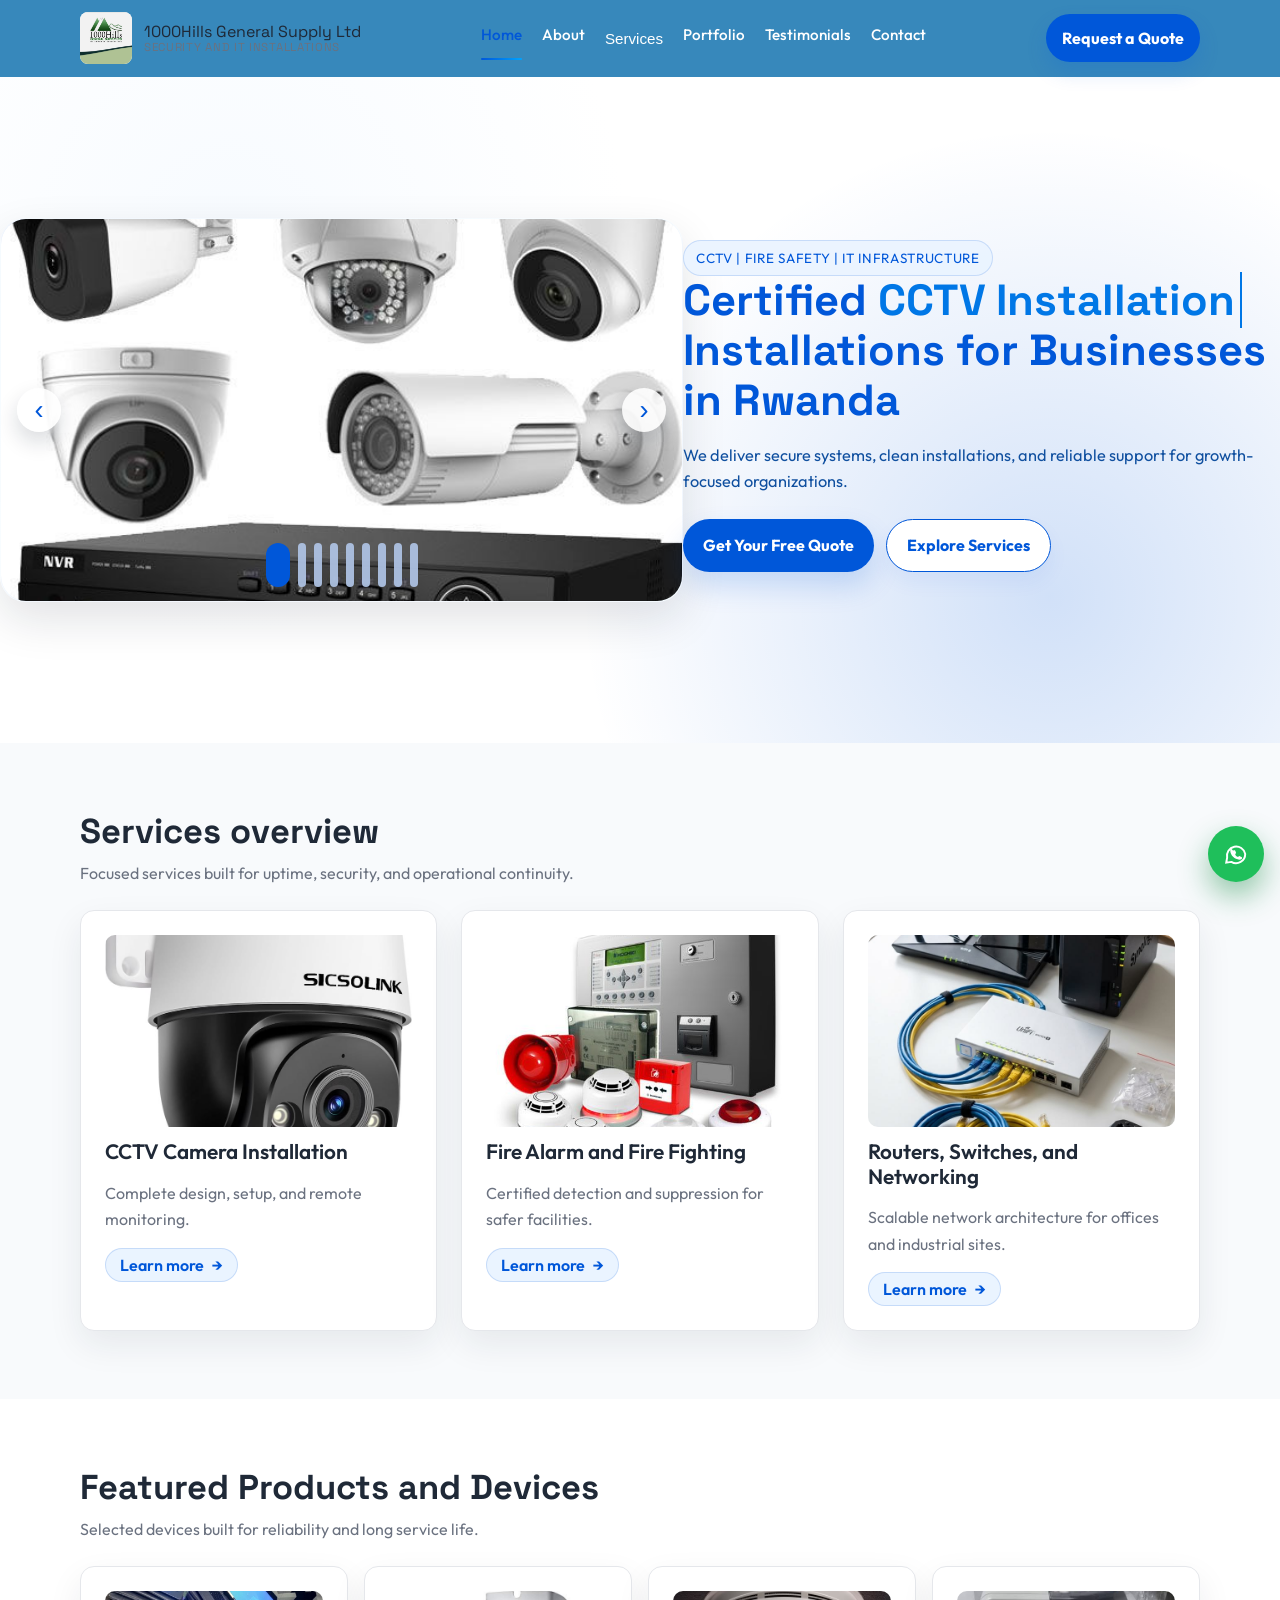
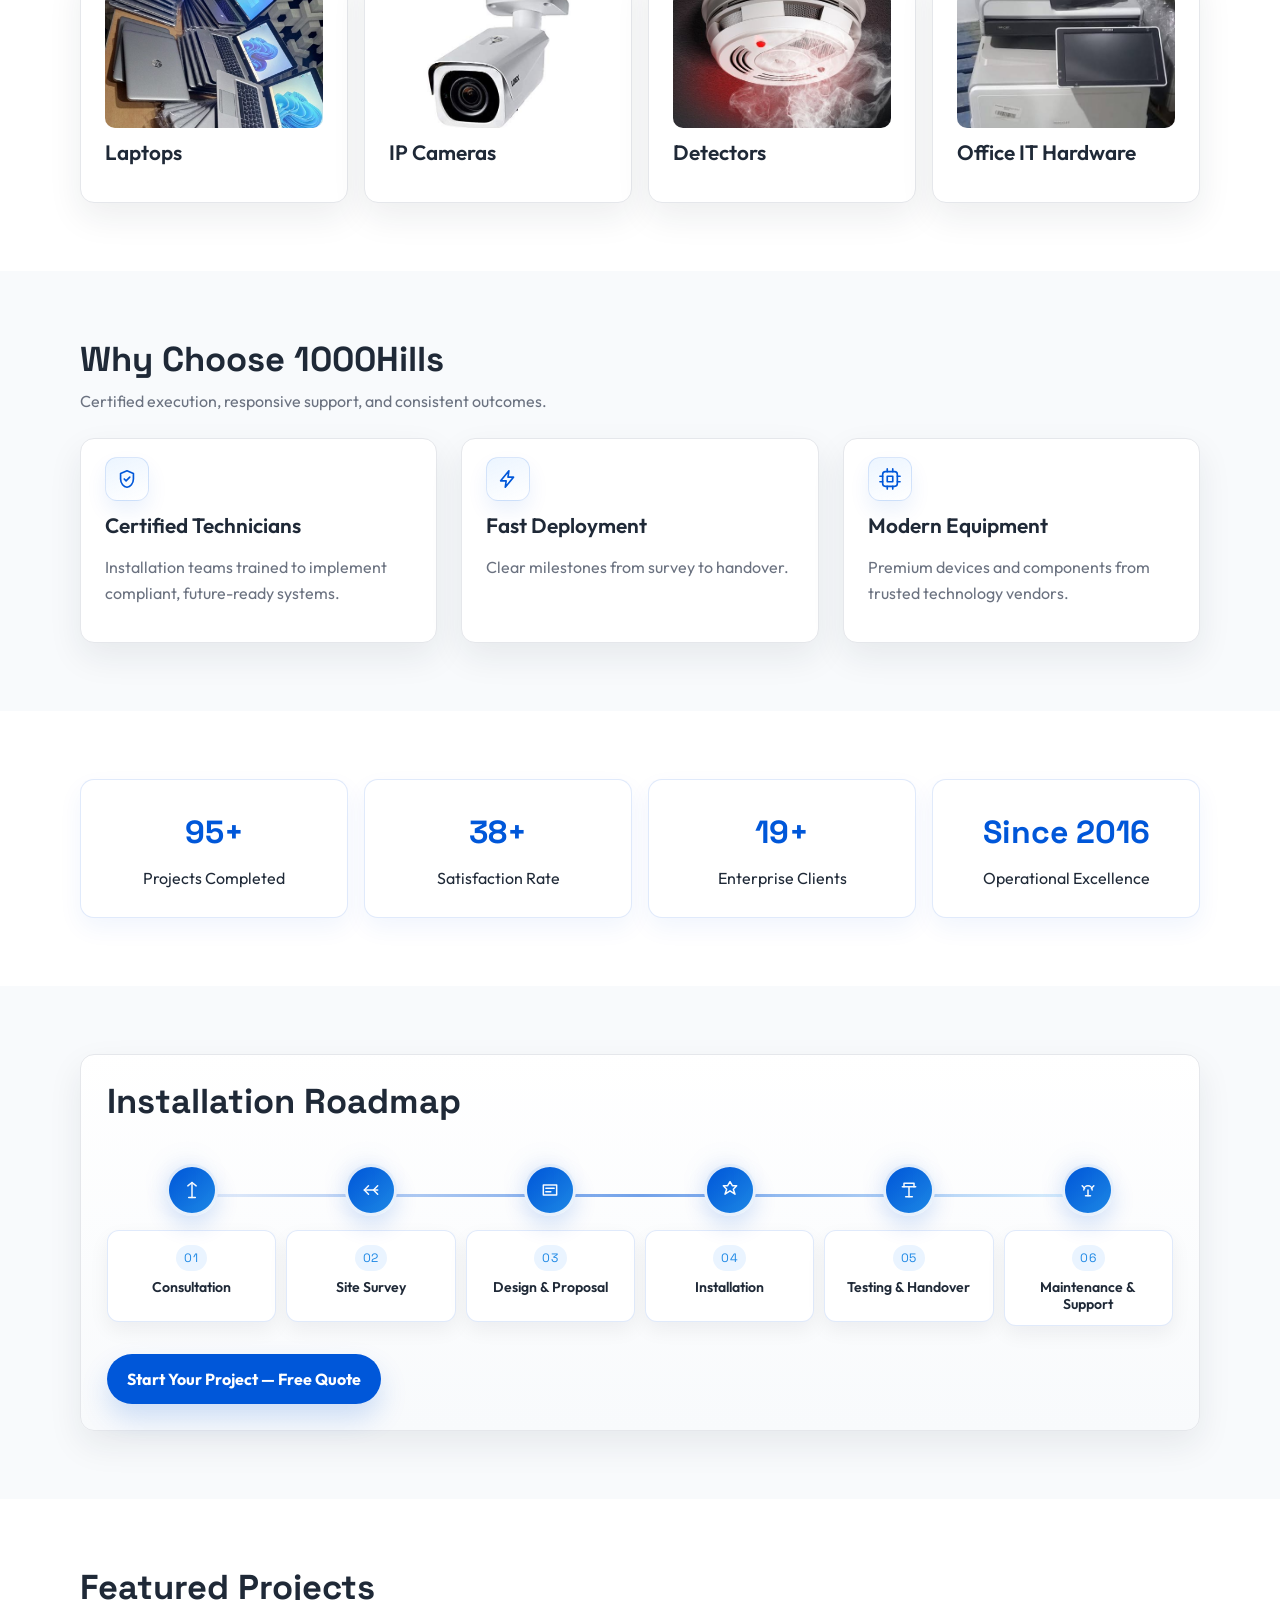
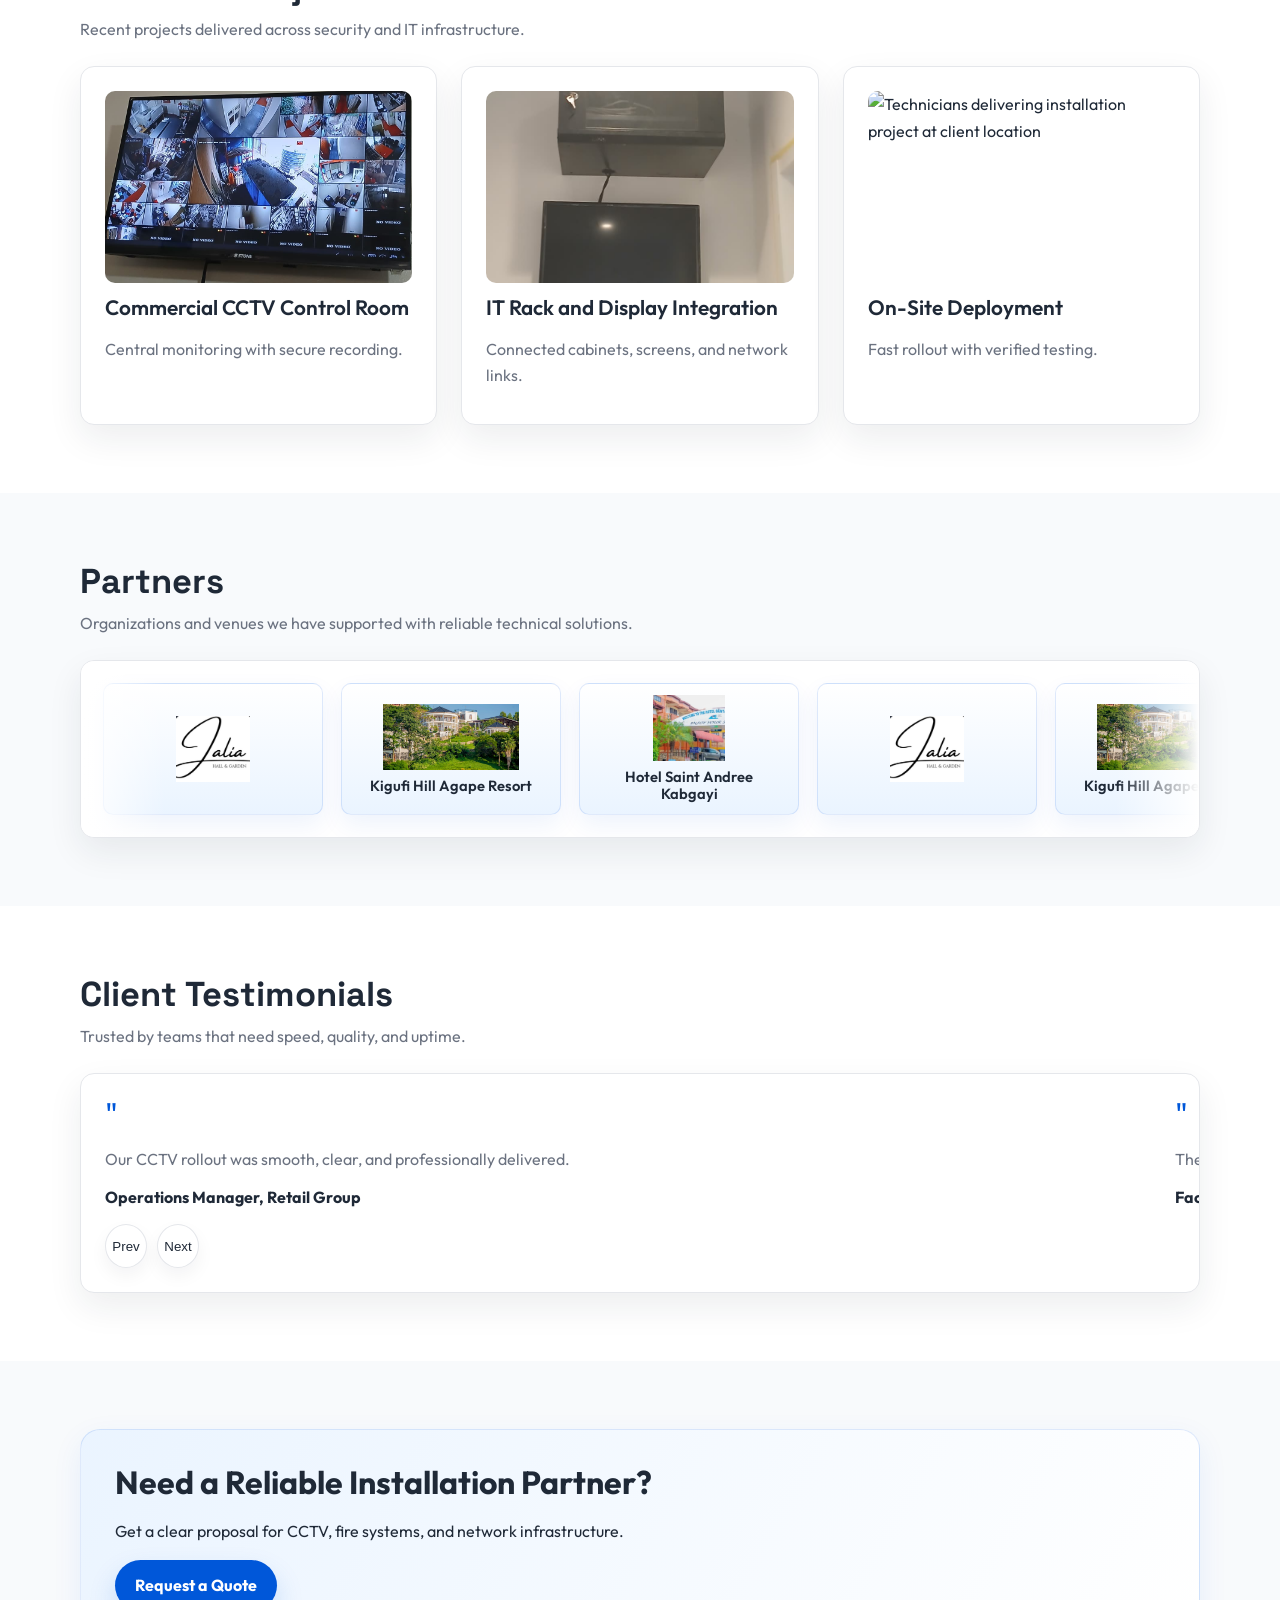
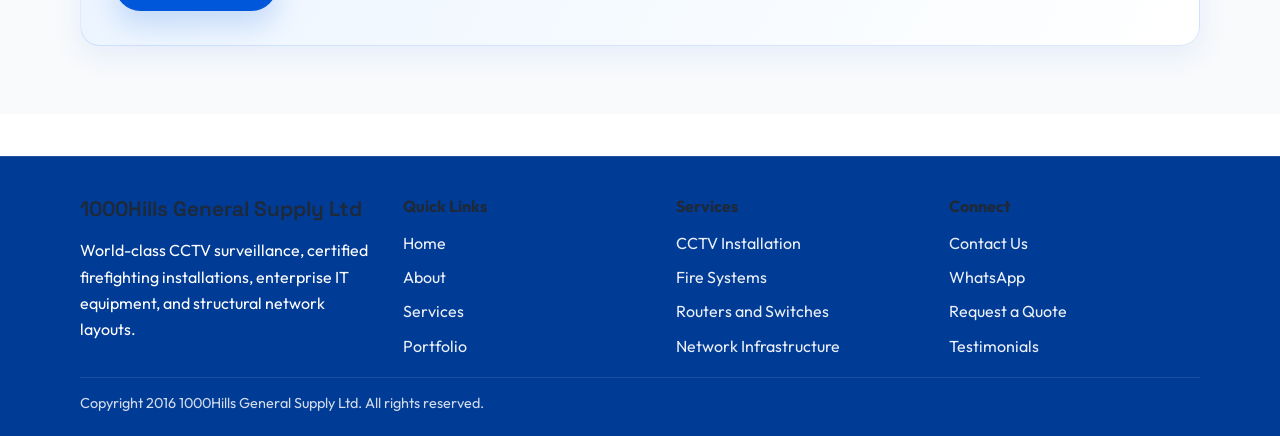
==== index.html @ 8e787d28 "added css for carousel" ====
<!DOCTYPE html>
<html lang="en">
<head>
  <meta charset="UTF-8">
  <meta name="viewport" content="width=device-width, initial-scale=1.0">
  <title>Professional CCTV, Fire & Network Installations — 1000Hills</title>
  <meta name="description" content="1000Hills provides certified CCTV, fire safety, and network infrastructure installations in Rwanda. Fast quotes, certified technicians, and ongoing support.">
  <meta name="keywords" content="CCTV installation Rwanda, Fire fighting systems Rwanda, Security camera installation Kigali, Network installation Rwanda, IT equipment supplier Rwanda">
  <meta name="robots" content="index, follow">
  <link rel="canonical" href="https://1000hills.rw/">
  <meta property="og:type" content="website">
  <meta property="og:title" content="1000Hills General Supply Ltd | Premium Security and IT Solutions">
  <meta property="og:description" content="Professional CCTV, firefighting, networking, and enterprise IT installations in Rwanda.">
  <meta property="og:url" content="https://1000hills.rw/">
  <meta property="og:image" content="https://1000hills.rw/images/home-hero-section.jpg">
  <meta name="twitter:card" content="summary_large_image">
  <meta name="twitter:title" content="1000Hills General Supply Ltd">
  <meta name="twitter:description" content="Certified CCTV, fire safety, and network infrastructure services in Rwanda.">
  <meta name="twitter:image" content="https://1000hills.rw/images/home-hero-section.jpg">
  <link rel="stylesheet" href="/assets/css/styles.css">
  <script type="application/ld+json">
    {
      "@context": "https://schema.org",
      "@graph": [
        {
          "@type": "Organization",
          "name": "1000Hills General Supply Ltd",
          "url": "https://1000hills.rw",
          "logo": "https://1000hills.rw/images/logo.jpeg",
          "foundingDate": "2016",
          "description": "1000Hills General Supply Ltd delivers world-class CCTV surveillance, certified firefighting installations, enterprise IT equipment, and structural network layouts."
        },
        {
          "@type": "LocalBusiness",
          "name": "1000Hills General Supply Ltd",
          "image": "https://1000hills.rw/images/home-hero-section.jpg",
          "url": "https://1000hills.rw",
          "telephone": "+250-788-000-000",
          "address": {
            "@type": "PostalAddress",
            "streetAddress": "KG 11 Ave",
            "addressLocality": "Kigali",
            "addressCountry": "RW"
          },
          "areaServed": "Rwanda",
          "openingHours": "Mo-Sa 08:00-18:00",
          "priceRange": "$$"
        }
      ]
    }
  </script>
</head>
<body>
  <a class="skip-link" href="#main-content">Skip to main content</a>
  <div class="preloader" aria-hidden="true">
    <div class="loader-ring"></div>
  </div>

  <header class="site-header">
    <div class="container navbar">
      <a class="brand" href="/">
        <img src="/images/logo.jpeg" alt="1000Hills General Supply Ltd company logo" loading="eager">
        <span class="brand-title">1000Hills General Supply Ltd<small>Security and IT Installations</small></span>
      </a>
      <button class="mobile-toggle" data-mobile-toggle aria-label="Open menu" aria-expanded="false">Menu</button>
      <nav class="nav-menu" data-nav-menu aria-label="Primary">
        <a class="nav-link" aria-current="page" href="/">Home</a>
        <a class="nav-link" href="/about/">About</a>
        <div class="mega-menu-wrapper">
          <button class="mega-trigger" data-mega-trigger aria-expanded="false">Services</button>
          <div class="mega-menu" data-mega-menu>
            <div class="mega-grid">
              <a class="mega-item" href="/services/cctv-installation/"><h4>CCTV Installation</h4><p>Smart surveillance and remote monitoring solutions.</p></a>
              <a class="mega-item" href="/services/fire-fighting-systems/"><h4>Fire Fighting Systems</h4><p>Alarm, detection, suppression, and compliance systems.</p></a>
              <a class="mega-item" href="/services/routers-switches/"><h4>Routers and Switches</h4><p>Enterprise routing, switching, and secure connectivity.</p></a>
              <a class="mega-item" href="/services/laptops-it-equipment/"><h4>Laptops and IT Equipment</h4><p>Reliable business devices and enterprise hardware supply.</p></a>
              <a class="mega-item" href="/services/network-infrastructure/"><h4>Network Infrastructure</h4><p>Structured cabling and scalable network architecture.</p></a>
              <a class="mega-item" href="/services/"><h4>All Services</h4><p>Explore complete technical and maintenance capabilities.</p></a>
            </div>
          </div>
        </div>
        <a class="nav-link" href="/portfolio/">Portfolio</a>
        <a class="nav-link" href="/testimonials/">Testimonials</a>
        <a class="nav-link" href="/contact/">Contact</a>
      </nav>
      <div class="nav-actions">
        <a class="nav-cta" href="/request-quote/">Request a Quote</a>
      </div>
    </div>
  </header>
  <!--  -->

  <main id="main-content">
    <section class="hero hero-full">
      <div class="hero-carousel hero-bg-carousel" data-hero-carousel aria-label="Homepage security and IT solutions image carousel">
        <div class="hero-carousel-track">
          <figure class="hero-carousel-slide active"><img src="/images/cameras.jpg" alt="Security camera systems for business surveillance" loading="eager" fetchpriority="high"></figure>
          <figure class="hero-carousel-slide"><img src="/images/ca-1.jpg" alt="CCTV camera installation equipment and layout" loading="lazy"></figure>
          <figure class="hero-carousel-slide"><img src="/images/ca-2.jpg" alt="Installed CCTV security camera for site monitoring" loading="lazy"></figure>
          <figure class="hero-carousel-slide"><img src="/images/ca-3.jpg" alt="Surveillance camera positioned for exterior coverage" loading="lazy"></figure>
          <figure class="hero-carousel-slide"><img src="/images/ca-4.jpg" alt="CCTV installation and cabling work" loading="lazy"></figure>
          <figure class="hero-carousel-slide"><img src="/images/ca-5.jpg" alt="Security camera installation project in progress" loading="lazy"></figure>
          <figure class="hero-carousel-slide"><img src="/images/ca-6.jpg" alt="Completed CCTV setup for business security" loading="lazy"></figure>
          <figure class="hero-carousel-slide"><img src="/images/worker.jpeg" alt="Completed CCTV setup for business security" loading="lazy"></figure>
          <figure class="hero-carousel-slide hero-carousel-slide--fit"><img src="/images/offer.jpeg" alt="Completed CCTV setup for business security" loading="lazy"></figure>
        </div>
        <button class="hero-carousel-control hero-carousel-prev" type="button" data-hero-prev aria-label="Previous hero image">‹</button>
        <button class="hero-carousel-control hero-carousel-next" type="button" data-hero-next aria-label="Next hero image">›</button>
        <div class="hero-carousel-dots" data-hero-dots aria-label="Hero carousel pagination"></div>
      </div>
      <div class="container hero-content reveal">
          <span class="pill">CCTV | Fire Safety | IT Infrastructure</span>
          <h1>Certified <span class="rotating-words" data-rotating-text data-words="CCTV Installation|Fire Protection Systems|Network Infrastructure|Enterprise IT Supply">CCTV, Fire & Network</span> Installations for Businesses in Rwanda</h1>
          <p>We deliver secure systems, clean installations, and reliable support for growth-focused organizations.</p>
          <div class="hero-cta">
            <a class="btn btn-primary" href="/request-quote/">Get Your Free Quote</a>
            <a class="btn btn-secondary" href="/services/">Explore Services</a>
          </div>
          <!-- <div class="hero-stats" role="group" aria-label="Company statistics">
            <div class="hero-stat" role="group" aria-label="Projects completed"><strong data-count="267" aria-live="polite" aria-atomic="true">267+</strong><span>Projects Completed</span></div>
            <div class="hero-stat" role="group" aria-label="Year started"><strong aria-live="polite" aria-atomic="true">2016</strong><span>Year Started</span></div>
            <div class="hero-stat" role="group" aria-label="Technical support"><strong aria-live="polite" aria-atomic="true">24/7</strong><span>Technical Support</span></div>
          </div> -->
      </div>
    </section>


    <section class="services-overview-section">
      <div class="container">
        <div class="section-head reveal">
          <h2>Services overview</h2>
          <p>Focused services built for uptime, security, and operational continuity.</p>
        </div>
        <div class="grid-3">
          <article class="card media-card reveal">
            <img src="/images/camera.jpg" alt="Bullet security camera for business surveillance systems" loading="lazy">
            <h3>CCTV Camera Installation</h3>
            <p>Complete design, setup, and remote monitoring.</p>
            <a class="service-overview-link" href="/services/cctv-installation/">Learn more</a>
          </article>
          <article class="card media-card reveal">
            <img src="/images/Fire-Alarm-System.jpg" alt="Commercial fire alarm control panel and sensors" loading="lazy">
            <h3>Fire Alarm and Fire Fighting</h3>
            <p>Certified detection and suppression for safer facilities.</p>
            <a class="service-overview-link" href="/services/fire-fighting-systems/">Learn more</a>
          </article>
          <article class="card media-card reveal">
            <img src="/images/Router.jpg" alt="Router, switch, and structured cabling setup" loading="lazy">
            <h3>Routers, Switches, and Networking</h3>
            <p>Scalable network architecture for offices and industrial sites.</p>
            <a class="service-overview-link" href="/services/network-infrastructure/">Learn more</a>
          </article>
        </div>
      </div>
    </section> 

    <section>
      <div class="container">
        <div class="section-head reveal">
          <h2>Featured Products and Devices</h2>
          <p>Selected devices built for reliability and long service life.</p>
        </div>
        <div class="grid-4">
          <article class="card media-card reveal"><img src="/images/laptops.jpg" alt="Enterprise laptops for office and technical operations" loading="lazy"><h3>Laptops</h3></article>
          <article class="card media-card reveal"><img src="/images/Zoom-IP-Bullet-Camera.jpg" alt="IP bullet camera for outdoor security surveillance" loading="lazy"><h3>IP Cameras</h3></article>
          <article class="card media-card reveal"><img src="/images/Smoke-Detectors.jpg" alt="Smoke detectors for fire alarm protection systems" loading="lazy"><h3>Detectors</h3></article>
          <article class="card media-card reveal"><img src="/images/Ricoh-Aficio-Mpc-306.jpg" alt="Office equipment and enterprise productivity hardware" loading="lazy"><h3>Office IT Hardware</h3></article>
        </div>
      </div>
    </section>

    <section>
      <div class="container">
        <div class="section-head reveal">
          <h2>Why Choose 1000Hills</h2>
          <p>Certified execution, responsive support, and consistent outcomes.</p>
        </div>
        <div class="grid-3 why-choose-grid">
          <article class="card reveal why-choose-card">
            <span class="why-icon" aria-hidden="true">
              <svg viewBox="0 0 24 24" fill="none" stroke="currentColor" stroke-width="1.8" stroke-linecap="round" stroke-linejoin="round">
                <path d="M12 3l7 3v6c0 5-3.5 8.5-7 9-3.5-.5-7-4-7-9V6l7-3z" />
                <path d="M9 12l2 2 4-4" />
              </svg>
            </span>
            <h3>Certified Technicians</h3>
            <p>Installation teams trained to implement compliant, future-ready systems.</p>
          </article>
          <article class="card reveal why-choose-card">
            <span class="why-icon" aria-hidden="true">
              <svg viewBox="0 0 24 24" fill="none" stroke="currentColor" stroke-width="1.8" stroke-linecap="round" stroke-linejoin="round">
                <path d="M13 3L4 14h6l-1 7 9-11h-6l1-7z" />
              </svg>
            </span>
            <h3>Fast Deployment</h3>
            <p>Clear milestones from survey to handover.</p>
          </article>
          <article class="card reveal why-choose-card">
            <span class="why-icon" aria-hidden="true">
              <svg viewBox="0 0 24 24" fill="none" stroke="currentColor" stroke-width="1.8" stroke-linecap="round" stroke-linejoin="round">
                <rect x="4" y="4" width="16" height="16" rx="3" />
                <path d="M9 9h6v6H9z" />
                <path d="M9 1v3M15 1v3M9 20v3M15 20v3M1 9h3M1 15h3M20 9h3M20 15h3" />
              </svg>
            </span>
            <h3>Modern Equipment</h3>
            <p>Premium devices and components from trusted technology vendors.</p>
          </article>
        </div>
      </div>
    </section>

    <section>
      <div class="container grid-4">
        <div class="counter reveal"><strong data-count="267">267+</strong>Projects Completed</div>
        <div class="counter reveal"><strong data-count="98">98+</strong>Satisfaction Rate</div>
        <div class="counter reveal"><strong data-count="32">32+</strong>Enterprise Clients</div>
        <div class="counter reveal"><strong>Since 2016</strong>Operational Excellence</div>
      </div>
    </section>

    <section>
      <div class="container">
        <article class="card reveal roadmap-panel">
          <div class="section-head roadmap-head">
            <h2>Installation Roadmap</h2>
            
          </div>
          <div class="roadmap-track" aria-label="Installation roadmap">
            <div class="roadmap-step roadmap-step-top">
              <div class="roadmap-icon" aria-hidden="true">
                <svg viewBox="0 0 24 24" fill="none" stroke="currentColor" stroke-width="1.8" stroke-linecap="round" stroke-linejoin="round">
                  <path d="M12 3v18" />
                  <path d="M7 7l5-4 5 4" />
                  <path d="M8 21h8" />
                </svg>
              </div>
              <div>
                <span class="roadmap-badge">01</span>
                <h3>Consultation</h3>
                
              </div>
            </div>
            <div class="roadmap-step roadmap-step-bottom">
              <div class="roadmap-icon" aria-hidden="true">
                <svg viewBox="0 0 24 24" fill="none" stroke="currentColor" stroke-width="1.8" stroke-linecap="round" stroke-linejoin="round">
                  <path d="M4 12h16" />
                  <path d="M9 7l-5 5 5 5" />
                  <path d="M20 7l-5 5 5 5" />
                </svg>
              </div>
              <div>
                <span class="roadmap-badge">02</span>
                <h3>Site Survey</h3>
                
              </div>
            </div>
            <div class="roadmap-step roadmap-step-top">
              <div class="roadmap-icon" aria-hidden="true">
                <svg viewBox="0 0 24 24" fill="none" stroke="currentColor" stroke-width="1.8" stroke-linecap="round" stroke-linejoin="round">
                  <path d="M4 6h16v12H4z" />
                  <path d="M7 10h10" />
                  <path d="M7 14h6" />
                </svg>
              </div>
              <div>
                <span class="roadmap-badge">03</span>
                <h3>Design & Proposal</h3>
                
              </div>
            </div>
            <div class="roadmap-step roadmap-step-bottom">
              <div class="roadmap-icon" aria-hidden="true">
                <svg viewBox="0 0 24 24" fill="none" stroke="currentColor" stroke-width="1.8" stroke-linecap="round" stroke-linejoin="round">
                  <path d="M12 2l3 5h5l-4 4 2 6-6-4-6 4 2-6-4-4h5z" />
                </svg>
              </div>
              <div>
                <span class="roadmap-badge">04</span>
                <h3>Installation</h3>
                
              </div>
            </div>
            <div class="roadmap-step roadmap-step-top">
              <div class="roadmap-icon" aria-hidden="true">
                <svg viewBox="0 0 24 24" fill="none" stroke="currentColor" stroke-width="1.8" stroke-linecap="round" stroke-linejoin="round">
                  <path d="M4 8h16" />
                  <path d="M6 8V4h12v4" />
                  <path d="M8 20h8" />
                  <path d="M12 8v12" />
                </svg>
              </div>
              <div>
                <span class="roadmap-badge">05</span>
                <h3>Testing & Handover</h3>
                
              </div>
            </div>
            <div class="roadmap-step roadmap-step-bottom">
              <div class="roadmap-icon" aria-hidden="true">
                <svg viewBox="0 0 24 24" fill="none" stroke="currentColor" stroke-width="1.8" stroke-linecap="round" stroke-linejoin="round">
                  <path d="M7 12a5 5 0 0 1 10 0" />
                  <path d="M12 12v7" />
                  <path d="M9 19h6" />
                  <path d="M5 7l3 3" />
                  <path d="M19 7l-3 3" />
                </svg>
              </div>
              <div>
                <span class="roadmap-badge">06</span>
                <h3>Maintenance & Support</h3>
                
              </div>
            </div>
          </div>
          <a class="btn btn-primary roadmap-cta" href="/request-quote/">Start Your Project — Free Quote</a>
        </article>
      </div>
    </section>

    <section>
      <div class="container">
        <div class="section-head reveal"><h2>Featured Projects</h2><p>Recent projects delivered across security and IT infrastructure.</p></div>
        <div class="grid-3" data-portfolio>
          <article class="card media-card reveal" data-category="cctv"><img src="/images/live-camera.jpeg" alt="Live multi-camera surveillance monitor installed for security operations" loading="lazy"><h3>Commercial CCTV Control Room</h3><p>Central monitoring with secure recording.</p></article>
          <article class="card media-card reveal" data-category="network"><img src="/images/tv-installation.jpeg" alt="Installed communication and display hardware on site" loading="lazy"><h3>IT Rack and Display Integration</h3><p>Connected cabinets, screens, and network links.</p></article>
          <article class="card media-card reveal" data-category="field"><img src="/images/worker.jpeg" alt="Technicians delivering installation project at client location" loading="lazy"><h3>On-Site Deployment</h3><p>Fast rollout with verified testing.</p></article>
        </div>
      </div>
    </section>

    <section class="partners-section">
      <div class="container">
        <div class="section-head reveal"><h2>Partners</h2><p>Organizations and venues we have supported with reliable technical solutions.</p></div>
        <div class="partners-marquee reveal" aria-label="Partner logos">
          <div class="partners-track">
            <article class="partner-card"><img src="/images/jalia.jpeg" alt="Jalia partner logo" loading="lazy"></article>
            <article class="partner-card"><img src="/images/kigufi_resort.jpeg" alt="Kigufi Hill Agape Resort partner logo" loading="lazy"><h3>Kigufi Hill Agape Resort</h3></article>
            <article class="partner-card"><img src="/images/kabgayi.jpeg" alt="Hotel Saint Andree Kabgayi partner logo" loading="lazy"><h3>Hotel Saint Andree Kabgayi</h3></article>
            <article class="partner-card"><img src="/images/jalia.jpeg" alt="Jalia partner logo" loading="lazy"></article>
            <article class="partner-card"><img src="/images/kigufi_resort.jpeg" alt="Kigufi Hill Agape Resort partner logo" loading="lazy"><h3>Kigufi Hill Agape Resort</h3></article>
            <article class="partner-card"><img src="/images/kabgayi.jpeg" alt="Hotel Saint Andree Kabgayi partner logo" loading="lazy"><h3>Hotel Saint Andree Kabgayi</h3></article>
          </div>
        </div>
      </div>
    </section>

    <section>
      <div class="container">
        <div class="section-head reveal"><h2>Client Testimonials</h2><p>Trusted by teams that need speed, quality, and uptime.</p></div>
        <div class="card testimonial-track reveal" data-slider>
          <div class="testimonial-slides">
            <article class="testimonial">
              <div class="quote-mark">"</div>
              <p>Our CCTV rollout was smooth, clear, and professionally delivered.</p>
              <strong>Operations Manager, Retail Group</strong>
            </article>
            <article class="testimonial">
              <div class="quote-mark">"</div>
              <p>The fire system installation was compliant, fast, and clean.</p>
              <strong>Facility Administrator, Industrial Client</strong>
            </article>
            <article class="testimonial">
              <div class="quote-mark">"</div>
              <p>They delivered a stable network with zero operational disruption.</p>
              <strong>IT Lead, Corporate Client</strong>
            </article>
          </div>
          <div class="slider-controls">
            <button class="icon-btn" data-prev aria-label="Previous testimonial">Prev</button>
            <button class="icon-btn" data-next aria-label="Next testimonial">Next</button>
          </div>
        </div>
      </div>
    </section>

    <section>
      <div class="container banner reveal">
        <h2>Need a Reliable Installation Partner?</h2>
        <p>Get a clear proposal for CCTV, fire systems, and network infrastructure.</p>
        <a class="btn btn-primary" href="/request-quote/">Request a Quote</a>
      </div>
    </section>

    <!-- <section>
      <div class="container grid-2">
        <article class="card reveal">
          <h2>Contact Preview</h2>
          <p>Talk to our team about your project scope and timeline.</p>
          <p><strong>Phone:</strong> +250 787 410 990</p>
          <p><strong>Email:</strong> info@1000hills.rw</p>
          <p><strong>Address:</strong> Kigali, Rwanda</p>
          <a class="btn btn-secondary" href="/contact/">Open Contact Page</a>
        </article>
        <div class="image-card reveal">
          <img src="/images/on-site1.jpeg" alt="Company representative meeting client after project delivery" loading="lazy">
        </div>
      </div>
    </section> -->
  </main>

  <footer class="site-footer">
    <div class="container footer-grid">
      <div>
        <h3 class="footer-title">1000Hills General Supply Ltd</h3>
        <p>World-class CCTV surveillance, certified firefighting installations, enterprise IT equipment, and structural network layouts.</p>
      </div>
      <div>
        <h4>Quick Links</h4>
        <div class="footer-links">
          <a href="/">Home</a>
          <a href="/about/">About</a>
          <a href="/services/">Services</a>
          <a href="/portfolio/">Portfolio</a>
        </div>
      </div>
      <div>
        <h4>Services</h4>
        <div class="footer-links">
          <a href="/services/cctv-installation/">CCTV Installation</a>
          <a href="/services/fire-fighting-systems/">Fire Systems</a>
          <a href="/services/routers-switches/">Routers and Switches</a>
          <a href="/services/network-infrastructure/">Network Infrastructure</a>
        </div>
      </div>
      <div>
        <h4>Connect</h4>
        <div class="footer-links">
          <a href="/contact/">Contact Us</a>
          <a href="https://wa.me/250787410990">WhatsApp</a>
          <a href="/request-quote/">Request a Quote</a>
          <a href="/testimonials/">Testimonials</a>
        </div>
      </div>
    </div>
    <div class="container footer-bottom">Copyright 2016 1000Hills General Supply Ltd. All rights reserved.</div>
  </footer>

  <a class="whatsapp-float" href="https://wa.me/250787410990" aria-label="Chat with us on WhatsApp">WhatsApp</a>
  <script defer src="/assets/js/main.js"></script>
</body>
</html>
---- assets/css/styles.css ----
@import url('https://fonts.googleapis.com/css2?family=Outfit:wght@300;400;500;600;700;800&family=Space+Grotesk:wght@500;600;700&display=swap');

:root {
  --color-primary: #0057D9;
  --color-primary-2: #1E88E5;
  --color-primary-light: #EAF4FF;
  --color-accent: #00A3FF;
  --color-background: #FFFFFF;
  --color-section: #F8FAFC;
  --color-text: #1F2937;
  --color-text-muted: #6B7280;
  --color-border: #E5E7EB;
  --color-white: #ffffff;
  --color-footer: #003B95;
  --shadow-card: 0 10px 30px rgba(0, 87, 217, 0.08);
  --shadow-soft: 0 14px 34px rgba(31, 41, 55, 0.08);
  --radius-lg: 20px;
  --radius-md: 14px;
  --radius-sm: 10px;
  --container: min(1120px, 92vw);
}

* {
  box-sizing: border-box;
}

html {
  scroll-behavior: smooth;
}

body {
  margin: 0;
  font-family: 'Outfit', sans-serif;
  color: var(--color-text);
  background:
    radial-gradient(circle at top left, rgba(0, 87, 217, 0.07), transparent 28%),
    radial-gradient(circle at 86% 2%, rgba(0, 163, 255, 0.07), transparent 26%),
    var(--color-background);
  min-height: 100vh;
  line-height: 1.65;
}

img {
  max-width: 100%;
  display: block;
}

a {
  color: var(--color-primary);
  text-decoration: none;
}

.container {
  width: var(--container);
  margin: 0 auto;
}

/* Typography scale and headings */
h1, h2, h3, h4, h5, h6 {
  color: var(--color-text);
  margin: 0 0 14px;
  line-height: 1.18;
}

h1 { font-size: clamp(1.8rem, 3.4vw, 3.2rem); font-weight: 700; }
h2 { font-size: clamp(1.4rem, 2.6vw, 2rem); font-weight: 700; }
h3 { font-size: clamp(1.15rem, 2.2vw, 1.3rem); font-weight: 600; }

.lead {
  color: var(--color-text);
  font-size: 1.06rem;
  max-width: 66ch;
}

/* Components: cards */
.card {
  background: var(--color-white);
  border: 1px solid var(--color-border);
  border-radius: var(--radius-md);
  box-shadow: var(--shadow-card);
  padding: 20px;
  transition: transform 0.28s ease, box-shadow 0.28s ease;
}

.card:hover {
  transform: translateY(-6px);
  box-shadow: 0 18px 45px rgba(0,87,217,0.08);
}

.media-card img { border-radius: 12px 12px 8px 8px; }

/* Buttons: primary and secondary */
.btn {
  border-radius: 999px;
  padding: 12px 18px;
  font-weight: 700;
  cursor: pointer;
  transition: transform 0.18s ease, box-shadow 0.18s ease, background-color 0.18s ease, color 0.18s ease;
}

.btn-primary {
  background: var(--color-primary);
  color: #fff;
  border: 0;
  box-shadow: 0 8px 28px rgba(0,87,217,0.14);
}

.btn-primary:hover, .btn-primary:focus {
  background: var(--color-primary-2);
  transform: translateY(-2px);
}

.btn-secondary {
  background: transparent;
  color: var(--color-primary);
  border: 1px solid var(--color-primary);
}

.btn-secondary:hover, .btn-secondary:focus {
  background: rgba(234,244,255,0.8);
}

/* Navigation: underline animation for links */
.nav-link {
  position: relative;
  padding: 6px 4px;
  color: var(--color-text);
}

.nav-link::after {
  content: '';
  position: absolute;
  left: 0;
  bottom: -4px;
  width: 0;
  height: 3px;
  background: var(--color-accent);
  border-radius: 3px;
  transition: width 220ms ease;
}

.nav-link:hover::after,
.nav-link.active::after { width: 100%; }

/* Focus states for accessibility */
:focus {
  outline: 3px solid rgba(0,163,255,0.18);
  outline-offset: 2px;
}

:focus:not(:focus-visible) { outline: none; }

/* Header CTA (Request a Quote) styled as primary button */
.nav-cta {
  display: inline-flex;
  align-items: center;
  gap: 8px;
  padding: 10px 16px;
  border-radius: 999px;
  background: var(--color-primary);
  color: #fff;
  font-weight: 700;
  box-shadow: 0 8px 24px rgba(0,87,217,0.12);
  transition: transform 0.18s ease, background 0.18s ease;
}

.nav-cta:hover, .nav-cta:focus { background: var(--color-primary-2); transform: translateY(-2px); }

/* Screen-reader only */
.sr-only {
  position: absolute !important;
  width: 1px; height: 1px;
  padding: 0; margin: -1px;
  overflow: hidden; clip: rect(0 0 0 0);
  white-space: nowrap; border: 0;
}

/* Icons: use currentColor so we can tint with text color */
svg { display: inline-block; vertical-align: middle; }
svg [fill] { fill: currentColor; }

/* Forms */
input[type="text"], input[type="email"], select, textarea {
  width: 100%;
  padding: 12px 14px;
  border: 1px solid var(--color-border);
  border-radius: 10px;
  font-size: 1rem;
  background: #fff;
  transition: border-color 160ms ease, box-shadow 160ms ease;
}

input:focus, select:focus, textarea:focus {
  border-color: var(--color-primary);
  box-shadow: 0 6px 18px rgba(0,87,217,0.08);
  outline: none;
}

.error-msg { color: #b91c1c; font-size: 0.92rem; }

/* Touch targets and responsive spacing */
button, .btn, .nav-link { min-height: 44px; }
@media (max-width: 900px) {
  .hero-content { padding: 28px 0 36px; }
  .hero-stats { gap: 8px; grid-template-columns: 1fr; }
  .container { padding: 0 18px; }
}

.skip-link {
  position: absolute;
  left: -999px;
  top: 0;
  background: #fff;
  color: var(--color-text);
  padding: 10px;
  z-index: 10000;
}

.skip-link:focus {
  left: 12px;
}

.preloader {
  position: fixed;
  inset: 0;
  z-index: 5000;
  display: grid;
  place-items: center;
  background: linear-gradient(180deg, rgba(255, 255, 255, 0.96), rgba(234, 244, 255, 0.98));
  transition: opacity 0.5s ease, visibility 0.5s ease;
}

.preloader.hide {
  opacity: 0;
  visibility: hidden;
}

.loader-ring {
  width: 62px;
  height: 62px;
  border: 4px solid rgba(0, 87, 217, 0.14);
  border-top-color: var(--color-primary);
  border-radius: 50%;
  animation: spin 0.9s linear infinite;
}

@keyframes spin {
  to {
    transform: rotate(360deg);
  }
}

.topbar {
  padding: 10px 0;
  border-bottom: 1px solid var(--color-border);
  font-size: 0.92rem;
  color: var(--color-text-muted);
  background: #fff;
}

.topbar-content {
  display: flex;
  gap: 18px;
  justify-content: space-between;
  flex-wrap: wrap;
}

.site-header {
  position: sticky;
  top: 0;
  z-index: 1000;
  backdrop-filter: blur(14px);
  background: rgba(51, 134, 186, 0.98);
  border-bottom: 1px solid transparent;
  transition: box-shadow 0.22s ease, border-color 0.22s ease, background 0.22s ease;
}

.site-header.scrolled {
  box-shadow: 0 12px 32px rgba(15, 23, 42, 0.08);
  border-bottom-color: rgba(229, 231, 235, 0.95);
}

.navbar {
  display: flex;
  align-items: center;
  justify-content: space-between;
  gap: 18px;
  min-height: 76px;
}

.brand {
  display: inline-flex;
  align-items: center;
  gap: 12px;
  min-width: 0;
}

.brand img {
  width: 52px;
  height: 52px;
  object-fit: contain;
  border-radius: 8px;
  background: #fff;
}

.brand-title {
  font-family: 'Space Grotesk', sans-serif;
  font-size: 1rem;
  line-height: 1.2;
  color: var(--color-text);
}

.brand-title small {
  display: block;
  color: var(--color-text-muted);
  font-size: 0.72rem;
  letter-spacing: 0.06em;
  text-transform: uppercase;
}

.nav-menu {
  display: flex;
  align-items: center;
  gap: 20px;
}

.nav-link,
.mega-trigger {
  color:white;
  font-weight: 500;
  font-size: 0.95rem;
  border: none;
  background: transparent;
  cursor: pointer;
  position: relative;
  padding: 6px 0;
}

.nav-link:hover,
.mega-trigger:hover,
.nav-link[aria-current='page'] {
  color: var(--color-primary);
}

.nav-link::after,
.mega-trigger::after {
  content: '';
  position: absolute;
  left: 0;
  bottom: 0;
  width: 100%;
  height: 2px;
  border-radius: 999px;
  background: linear-gradient(90deg, var(--color-primary), var(--color-accent));
  transform: scaleX(0);
  transform-origin: left;
  transition: transform 0.22s ease;
}

.nav-link:hover::after,
.mega-trigger:hover::after,
.nav-link[aria-current='page']::after {
  transform: scaleX(1);
}

.nav-cta {
  display: inline-flex;
  align-items: center;
  justify-content: center;
  padding: 11px 16px;
  border-radius: 999px;
  background: var(--color-primary);
  color: #fff;
  font-weight: 700;
  box-shadow: 0 10px 20px rgba(0, 87, 217, 0.18);
  transition: transform 0.22s ease, box-shadow 0.22s ease, background 0.22s ease;
}

.nav-cta:hover {
  background: var(--color-primary-2);
  transform: translateY(-1px);
  box-shadow: 0 12px 24px rgba(0, 87, 217, 0.22);
}

.nav-actions {
  display: flex;
  align-items: center;
  gap: 10px;
}

.mobile-toggle {
  display: none;
  width: 46px;
  height: 46px;
  border-radius: 12px;
  border: 1px solid var(--color-border);
  background: #fff;
  color: var(--color-text);
  box-shadow: 0 8px 18px rgba(15, 23, 42, 0.06);
}

.mega-menu-wrapper {
  position: relative;
}

.mega-menu {
  position: absolute;
  top: calc(100% + 18px);
  left: 50%;
  transform: translateX(-50%);
  width: min(860px, 92vw);
  border-radius: var(--radius-lg);
  border: 1px solid var(--color-border);
  background: #fff;
  box-shadow: var(--shadow-card);
  padding: 24px;
  display: none;
}

.mega-menu.open {
  display: block;
}

.mega-grid {
  display: grid;
  grid-template-columns: repeat(2, minmax(0, 1fr));
  gap: 14px;
}

.mega-item {
  padding: 14px;
  border-radius: var(--radius-md);
  border: 1px solid var(--color-border);
  background: linear-gradient(180deg, #fff, var(--color-primary-light));
  transition: transform 0.22s ease, border-color 0.22s ease, box-shadow 0.22s ease;
}

.mega-item:hover {
  transform: translateY(-2px);
  border-color: rgba(0, 87, 217, 0.22);
  box-shadow: 0 10px 24px rgba(0, 87, 217, 0.08);
}

.mega-item h4 {
  margin: 0 0 5px;
  font-size: 1rem;
  color: var(--color-text);
}

.mega-item p {
  margin: 0;
  font-size: 0.9rem;
  color: var(--color-text-muted);
}

.hero {
  position: relative;
  padding: 0;
}

.hero-full {
  min-height: clamp(520px, 74vh, 780px);
  display: flex;
  align-items: center;
  isolation: isolate;
  overflow: hidden;
}

.hero-full::before {
  content: '';
  position: absolute;
  inset: 0;
  z-index: -2;
  background-image:
    linear-gradient(110deg, rgba(0, 87, 217, 0.55) 8%, rgba(30, 136, 229, 0.34) 56%, rgba(0, 163, 255, 0.28) 100%),
    var(--hero-image);
  background-size: cover;
  background-position: center;
}

.hero-full::after {
  content: '';
  position: absolute;
  inset: 0;
  z-index: -1;
  background:
    radial-gradient(circle at 18% 24%, rgba(234, 244, 255, 0.38), transparent 34%),
    radial-gradient(circle at 82% 78%, rgba(0, 87, 217, 0.18), transparent 40%);
}

.hero-content {
  max-width: 760px;
  padding: 72px 0 80px;
  color: #fff;
}

.hero h1,
.page-hero h1 {
  font-family: 'Space Grotesk', sans-serif;
  font-size: clamp(1.9rem, 3.4vw, 3.1rem);
  margin: 0 0 16px;
  line-height: 1.14;
}

.hero h1 {
  color: #0057D9;
}

.hero p {
  color: #0f4f9f;
  font-size: 1.02rem;
  max-width: 64ch;
}

.rotating-words {
  color: #0077e6;
  border-right: 2px solid #0077e6;
  padding-right: 5px;
  white-space: nowrap;
  animation: caretPulse 0.9s steps(1) infinite;
}

@keyframes caretPulse {
  50% {
    border-right-color: transparent;
  }
}

.pill {
  display: inline-flex;
  align-items: center;
  gap: 8px;
  padding: 6px 12px;
  border-radius: 999px;
  background: rgba(234, 244, 255, 0.92);
  border: 1px solid rgba(0, 87, 217, 0.16);
  color: var(--color-primary);
  font-size: 0.84rem;
  text-transform: uppercase;
  letter-spacing: 0.05em;
}

.hero-cta {
  margin-top: 24px;
  display: flex;
  gap: 12px;
  flex-wrap: wrap;
}

.btn {
  border: 0;
  border-radius: 999px;
  padding: 12px 20px;
  font-weight: 700;
  cursor: pointer;
  display: inline-flex;
  align-items: center;
  justify-content: center;
  gap: 8px;
  transition: transform 0.25s ease, box-shadow 0.25s ease, background-color 0.25s ease, border-color 0.25s ease;
}

.btn:hover {
  transform: translateY(-2px);
}

.btn-primary {
  background: var(--color-primary);
  color: #fff;
  box-shadow: 0 14px 28px rgba(0, 87, 217, 0.18);
}

.btn-primary:hover,
.btn-primary:focus-visible {
  background: var(--color-primary-2);
}

.btn-secondary {
  background: #fff;
  color: var(--color-primary);
  border: 1px solid var(--color-primary);
  box-shadow: 0 10px 20px rgba(0, 87, 217, 0.06);
}

.btn-secondary:hover,
.btn-secondary:focus-visible {
  background: var(--color-primary-light);
}

.hero-visual,
.image-card {
  border-radius: var(--radius-lg);
  overflow: hidden;
  border: 1px solid var(--color-border);
  box-shadow: var(--shadow-card);
  position: relative;
}

.hero-visual img,
.image-card img {
  width: 100%;
  aspect-ratio: 16 / 11;
  object-fit: cover;
}

.hero-stats {
  margin-top: 16px;
  display: grid;
  grid-template-columns: repeat(3, minmax(0, 1fr));
  gap: 10px;
}

.hero-stat {
  padding: 12px;
  border-radius: var(--radius-sm);
  background: linear-gradient(135deg, rgba(0, 87, 217, 0.96), rgba(30, 136, 229, 0.92));
  border: 1px solid rgba(234, 244, 255, 0.28);
  box-shadow: 0 10px 30px rgba(0, 87, 217, 0.14);
  color: #fff;
}

.hero-stat strong {
  display: block;
  font-size: 1.24rem;
  font-family: 'Space Grotesk', sans-serif;
  color: #fff;
}

.hero-stat span {
  color: rgba(255, 255, 255, 0.88);
  font-weight: 600;
}

main section {
  padding: 68px 0;
  background: var(--color-background);
}

main > section:nth-of-type(even):not(.hero):not(.page-hero) {
  background: var(--color-section);
}

.section-head {
  margin-bottom: 24px;
  max-width: 720px;
}

.section-head h2 {
  margin: 0 0 8px;
  font-family: 'Space Grotesk', sans-serif;
  font-size: clamp(1.5rem, 2.7vw, 2.2rem);
}

.section-head p {
  margin: 0;
  color: var(--color-text-muted);
}

.grid-2 {
  display: grid;
  grid-template-columns: repeat(2, minmax(0, 1fr));
  gap: 28px;
}

.grid-3 {
  display: grid;
  grid-template-columns: repeat(3, minmax(0, 1fr));
  gap: 24px;
}

.grid-4 {
  display: grid;
  grid-template-columns: repeat(4, minmax(0, 1fr));
  gap: 16px;
}

.card {
  padding: 24px;
  border-radius: var(--radius-md);
  border: 1px solid var(--color-border);
  background: #fff;
  box-shadow: var(--shadow-soft);
  transition: transform 0.22s ease, border-color 0.22s ease, box-shadow 0.22s ease;
}

.card:hover {
  transform: translateY(-4px);
  border-color: rgba(0, 87, 217, 0.2);
  box-shadow: 0 16px 38px rgba(0, 87, 217, 0.12);
}

.card h3 {
  margin-top: 0;
  color: var(--color-text);
}

.card p {
  color: var(--color-text-muted);
  margin-bottom: 0.7rem;
}

.media-card {
  overflow: hidden;
}

.media-card img {
  aspect-ratio: 16 / 10;
  object-fit: cover;
  border-radius: 10px;
  margin-bottom: 12px;
}

.services-overview-section .service-overview-link {
  display: inline-flex;
  align-items: center;
  gap: 8px;
  margin-top: 4px;
  padding: 8px 14px;
  border-radius: 999px;
  border: 1px solid rgba(0, 87, 217, 0.16);
  background: var(--color-primary-light);
  color: var(--color-primary);
  font-weight: 600;
  line-height: 1;
  transition: transform 0.2s ease, background-color 0.2s ease, border-color 0.2s ease, box-shadow 0.2s ease;
}

.services-overview-section .service-overview-link::after {
  content: '\2192';
  font-size: 1rem;
  line-height: 1;
}

.services-overview-section .service-overview-link:hover,
.services-overview-section .service-overview-link:focus-visible {
  background: rgba(0, 87, 217, 0.12);
  border-color: rgba(0, 87, 217, 0.28);
  transform: translateY(-1px);
}

.featured-products-section .section-head {
  max-width: 760px;
}

.product-grid {
  align-items: stretch;
}

.product-card {
  overflow: hidden;
  padding: 0;
  display: flex;
  flex-direction: column;
  transform: translateY(0);
}

.product-card img {
  width: 100%;
  aspect-ratio: 4 / 3;
  object-fit: cover;
  background: var(--color-primary-light);
  transition: transform 0.32s ease, filter 0.32s ease;
}

.product-card:hover,
.product-card:focus-within {
  transform: translateY(-8px);
  border-color: rgba(0, 87, 217, 0.28);
  box-shadow: 0 20px 44px rgba(0, 87, 217, 0.16);
}

.product-card:hover img,
.product-card:focus-within img {
  transform: scale(1.05);
  filter: saturate(1.08) contrast(1.03);
}

.product-card-small-image img {
  width: 78%;
  margin: 18px auto 0;
  border-radius: 10px;
  aspect-ratio: 4 / 3;
  object-fit: contain;
}

.product-card-body {
  padding: 18px;
}

.product-card-body h3 {
  font-size: 1.08rem;
  margin-bottom: 8px;
}

.product-card-body p {
  margin: 0;
}

.partners-section {
  overflow: hidden;
}

.partners-marquee {
  position: relative;
  overflow: hidden;
  border-radius: var(--radius-md);
  border: 1px solid var(--color-border);
  background: #fff;
  box-shadow: var(--shadow-soft);
}

.partners-marquee::before,
.partners-marquee::after {
  content: '';
  position: absolute;
  top: 0;
  bottom: 0;
  width: 84px;
  z-index: 2;
  pointer-events: none;
}

.partners-marquee::before {
  left: 0;
  background: linear-gradient(90deg, #fff, rgba(255, 255, 255, 0));
}

.partners-marquee::after {
  right: 0;
  background: linear-gradient(270deg, #fff, rgba(255, 255, 255, 0));
}

.partners-track {
  display: flex;
  width: max-content;
  gap: 18px;
  padding: 22px;
  animation: partnersScroll 18s linear infinite;
}

.partner-card {
  width: 220px;
  height: 132px;
  flex: 0 0 220px;
  display: flex;
  flex-direction: column;
  align-items: center;
  justify-content: center;
  gap: 8px;
  padding: 18px;
  border-radius: var(--radius-sm);
  border: 1px solid rgba(0, 87, 217, 0.12);
  background: linear-gradient(180deg, #fff, var(--color-primary-light));
  box-shadow: 0 10px 24px rgba(0, 87, 217, 0.07);
  transition: transform 0.24s ease, border-color 0.24s ease, box-shadow 0.24s ease;
}

.partner-card:hover {
  transform: translateY(-5px);
  border-color: rgba(0, 87, 217, 0.26);
  box-shadow: 0 16px 34px rgba(0, 87, 217, 0.12);
}

.partner-card img {
  max-width: 100%;
  max-height: 66px;
  object-fit: contain;
}

.partner-card h3 {
  margin: 0;
  color: var(--color-text);
  font-size: 0.92rem;
  line-height: 1.15;
  text-align: center;
}

@keyframes partnersScroll {
  from {
    transform: translateX(0);
  }

  to {
    transform: translateX(calc(-50% - 9px));
  }
}

.why-choose-card {
  position: relative;
  padding-top: 18px;
}

.why-icon {
  width: 44px;
  height: 44px;
  border-radius: 12px;
  display: inline-grid;
  place-items: center;
  margin-bottom: 12px;
  color: var(--color-primary);
  border: 1px solid rgba(0, 87, 217, 0.14);
  background: linear-gradient(160deg, rgba(234, 244, 255, 0.92), rgba(255, 255, 255, 0.98));
  box-shadow: 0 10px 20px rgba(0, 87, 217, 0.08);
}

.why-icon svg {
  width: 22px;
  height: 22px;
}

/* About page mission/vision/core values icons */
.mv-card {
  padding-top: 18px;
}

.mv-icon {
  width: 44px;
  height: 44px;
  border-radius: 10px;
  display: inline-grid;
  place-items: center;
  margin-bottom: 12px;
  color: var(--color-primary);
  border: 1px solid rgba(0, 87, 217, 0.12);
  background: linear-gradient(160deg, rgba(234, 244, 255, 0.9), #fff);
  box-shadow: 0 8px 18px rgba(0, 87, 217, 0.06);
}

.mv-icon svg {
  width: 20px;
  height: 20px;
}

.counter {
  text-align: center;
  padding: 26px 12px;
  border-radius: var(--radius-md);
  border: 1px solid rgba(0, 87, 217, 0.12);
  background: #fff;
  box-shadow: 0 10px 24px rgba(0, 87, 217, 0.06);
}

.counter strong {
  display: block;
  font-size: 2rem;
  font-family: 'Space Grotesk', sans-serif;
  margin-bottom: 6px;
  color: var(--color-primary);
}

.process-step {
  padding-left: 22px;
  position: relative;
}

.process-step::before {
  content: '';
  position: absolute;
  left: 6px;
  top: 10px;
  width: 8px;
  height: 8px;
  border-radius: 50%;
  background: var(--color-primary);
  box-shadow: 0 0 16px rgba(0, 87, 217, 0.3);
}

.roadmap-panel {
  display: flex;
  flex-direction: column;
  gap: 16px;
  padding: 26px;
  background:
    linear-gradient(180deg, rgba(255, 255, 255, 0.98), rgba(248, 250, 252, 0.98));
}

.roadmap-head {
  display: flex;
  align-items: end;
  justify-content: space-between;
  gap: 18px;
  margin-bottom: 0;
}

.roadmap-head p {
  display: none;
}

.roadmap-track {
  position: relative;
  display: grid;
  grid-template-columns: repeat(6, minmax(0, 1fr));
  grid-template-rows: 1fr;
  gap: 10px;
  padding: 18px 0 8px;
  isolation: isolate;
  color: var(--color-primary);
}

.roadmap-track::before {
  content: '';
  position: absolute;
  left: 7%;
  right: 7%;
  top: 48px;
  height: 3px;
  transform: none;
  border-radius: 999px;
  background: linear-gradient(90deg, rgba(0, 87, 217, 0.08), rgba(0, 87, 217, 0.55), rgba(0, 163, 255, 0.12));
  z-index: -1;
  pointer-events: none;
}

.roadmap-step {
  position: relative;
  padding: 0;
  border-radius: 14px;
  border: 0;
  background: transparent;
  box-shadow: none;
  min-height: 0;
  max-width: 100%;
  z-index: 2;
  display: flex;
  flex-direction: column;
  align-items: center;
  text-align: center;
  gap: 8px;
}

.roadmap-step::after {
  content: '';
  position: absolute;
  left: 50%;
  top: 50%;
  width: 18px;
  height: 18px;
  border-radius: 50%;
  background: #fff;
  box-shadow: 0 0 0 8px rgba(0,87,217,0.08), 0 0 20px rgba(0,87,217,0.18);
  transform: translate(-50%, -50%);
  z-index: 1;
  opacity: 0.95;
}

.roadmap-step-top {
  grid-row: 1;
  align-self: stretch;
}

.roadmap-step-bottom {
  grid-row: 1;
  align-self: stretch;
}

.roadmap-step-top::after,
.roadmap-step-bottom::after {
  display: none; /* hide central dots, wave acts as connector */
}

/* place each step into six columns left-to-right */
.roadmap-step:nth-child(1){grid-column:1}
.roadmap-step:nth-child(2){grid-column:2}
.roadmap-step:nth-child(3){grid-column:3}
.roadmap-step:nth-child(4){grid-column:4}
.roadmap-step:nth-child(5){grid-column:5}
.roadmap-step:nth-child(6){grid-column:6}

.roadmap-icon {
  width: 52px;
  height: 52px;
  display: grid;
  place-items: center;
  border-radius: 999px;
  margin-bottom: 6px;
  position: relative;
  color: #fff;
  background: linear-gradient(135deg, var(--color-primary), var(--color-primary-2));
  box-shadow: 0 10px 22px rgba(0,87,217,0.16);
  border: 3px solid rgba(255,255,255,0.9);
}

.roadmap-icon svg {
  width: 20px;
  height: 20px;
}

.roadmap-icon::after {
  content: '';
  position: absolute;
  inset: -6px;
  border-radius: 999px;
  z-index: 0;
  filter: blur(12px);
  background: radial-gradient(circle at 30% 20%, rgba(0,87,217,0.12), rgba(0,87,217,0.02) 40%, transparent 60%);
  pointer-events: none;
}

.roadmap-badge {
  display: block;
  color: var(--color-primary-2);
  font-family: 'Space Grotesk', sans-serif;
  font-size: 0.76rem;
  letter-spacing: 0.06em;
  margin-bottom: 8px;
  background: var(--color-primary-light);
  padding: 3px 8px;
  border-radius: 999px;
  display: inline-block;
}

.roadmap-step h3 {
  margin: 0;
  font-size: 0.88rem;
  line-height: 1.2;
  color: var(--color-text);
}

.roadmap-step p {
  margin: 0;
  color: var(--color-text-muted);
}

.roadmap-cta {
  align-self: flex-start;
  margin-top: 4px;
}

.roadmap-step > div:last-child {
  width: 100%;
  min-height: 92px;
  padding: 12px 10px;
  border-radius: 12px;
  border: 1px solid rgba(0, 87, 217, 0.12);
  background: #fff;
  box-shadow: 0 8px 20px rgba(15, 23, 42, 0.06);
  transition: transform 0.22s ease, border-color 0.22s ease, box-shadow 0.22s ease;
}

.roadmap-step:hover > div:last-child {
  transform: translateY(-4px);
  border-color: rgba(0, 87, 217, 0.26);
  box-shadow: 0 14px 28px rgba(0, 87, 217, 0.1);
}

.banner {
  border-radius: var(--radius-lg);
  padding: 34px;
  border: 1px solid rgba(0, 87, 217, 0.12);
  background: linear-gradient(120deg, rgba(234, 244, 255, 0.98), rgba(255, 255, 255, 0.98));
  box-shadow: var(--shadow-card);
}

.page-hero {
  padding: 48px 0 24px;
  background: linear-gradient(180deg, rgba(234, 244, 255, 0.65), rgba(255, 255, 255, 1));
  border-bottom: 1px solid rgba(229, 231, 235, 0.9);
}

.page-hero-carousel {
  overflow: hidden;
}

.page-hero-layout {
  display: grid;
  grid-template-columns: 1fr;
  gap: 0;
  align-items: start;
  padding: 2rem 0 1.5rem;
}

.page-hero-copy {
  max-width: 720px;
}

.hero-carousel {
  position: relative;
  width: 100%;
  height: auto;
  aspect-ratio: 16 / 9;
  min-height: 0;
  border-radius: 26px;
  overflow: hidden;
  border: 1px solid rgba(255, 255, 255, 0.65);
  box-shadow: 0 18px 45px rgba(15, 23, 42, 0.12);
  background: linear-gradient(135deg, rgba(0, 87, 217, 0.14), rgba(0, 163, 255, 0.08));
  touch-action: pan-y;
}

.hero-carousel-track {
  position: relative;
  width: 100%;
  height: 100%;
  overflow: hidden;
}

.hero-carousel-slide {
  position: absolute;
  inset: 0;
  margin: 0;
  height: 100%;
  opacity: 0;
  transition: opacity 0.55s ease;
  pointer-events: none;
}

.hero-carousel-slide.active {
  opacity: 1;
  pointer-events: auto;
}

.hero-carousel-slide img {
  width: 100%;
  height: 100%;
  min-height: 0;
  object-fit: cover;
}

.hero-carousel-slide--fit img {
  object-fit: contain;
  background: #f0f6ff;
}

.hero-carousel-control {
  position: absolute;
  top: 50%;
  transform: translateY(-50%);
  width: 44px;
  height: 44px;
  border-radius: 50%;
  border: 0;
  background: rgba(255, 255, 255, 0.88);
  color: var(--color-primary);
  font-size: 1.7rem;
  line-height: 1;
  display: grid;
  place-items: center;
  box-shadow: 0 10px 22px rgba(15, 23, 42, 0.16);
  cursor: pointer;
  z-index: 10;
}

.hero-carousel-prev {
  left: 1rem;
}

.hero-carousel-next {
  right: 1rem;
}

.hero-carousel-control:hover,
.hero-carousel-control:focus {
  background: #fff;
}

.hero-carousel-dots {
  position: absolute;
  left: 50%;
  bottom: 14px;
  transform: translateX(-50%);
  display: flex;
  gap: 8px;
  z-index: 1;
}

.hero-carousel-dot {
  width: 8px;
  height: 8px;
  border: 0;
  border-radius: 999px;
  background: rgba(173, 193, 226, 0.95);
  padding: 0;
  cursor: pointer;
  transition: transform 0.2s ease, background-color 0.2s ease, width 0.2s ease;
}

.hero-carousel-dot.active {
  width: 24px;
  background: var(--color-primary);
}

.breadcrumbs {
  display: flex;
  gap: 8px;
  align-items: center;
  flex-wrap: wrap;
  color: var(--color-text-muted);
  font-size: 0.92rem;
  margin-bottom: 10px;
}

.breadcrumbs a {
  color: var(--color-primary);
}

.search-box {
  margin: 10px 0 20px;
  position: relative;
}

.search-box input {
  width: 100%;
  border-radius: 999px;
  padding: 12px 16px;
  border: 1px solid var(--color-border);
  background: #fff;
  color: var(--color-text);
  box-shadow: 0 8px 18px rgba(15, 23, 42, 0.05);
}

.filters {
  display: flex;
  gap: 10px;
  flex-wrap: wrap;
  margin-bottom: 18px;
}

.filter-btn {
  padding: 8px 14px;
  border-radius: 999px;
  border: 1px solid var(--color-border);
  background: #fff;
  color: var(--color-text);
  cursor: pointer;
}

.filter-btn.active {
  background: var(--color-primary-light);
  border-color: rgba(0, 87, 217, 0.2);
  color: var(--color-primary);
}

.testimonial-track {
  position: relative;
  overflow: hidden;
}

.testimonial-slides {
  display: flex;
  transition: transform 0.45s ease;
}

.testimonial {
  min-width: 100%;
}

.quote-mark {
  font-size: 2rem;
  color: var(--color-primary);
  line-height: 1;
}

.slider-controls {
  display: flex;
  gap: 10px;
  margin-top: 14px;
}

.icon-btn {
  width: 42px;
  height: 42px;
  border-radius: 50%;
  border: 1px solid var(--color-border);
  background: #fff;
  color: var(--color-text);
  box-shadow: 0 8px 18px rgba(15, 23, 42, 0.05);
}

.faq-item {
  border-radius: var(--radius-sm);
  border: 1px solid var(--color-border);
  margin-bottom: 12px;
  overflow: hidden;
}

.faq-question {
  width: 100%;
  text-align: left;
  padding: 14px;
  border: 0;
  background: #fff;
  color: var(--color-text);
  font-weight: 600;
  cursor: pointer;
}

.faq-answer {
  padding: 0 14px;
  max-height: 0;
  overflow: hidden;
  transition: max-height 0.3s ease, padding 0.3s ease;
  color: var(--color-text-muted);
}

.faq-item.open .faq-answer {
  max-height: 160px;
  padding: 0 14px 14px;
}

.form-grid {
  display: grid;
  grid-template-columns: repeat(2, minmax(0, 1fr));
  gap: 14px;
}

.form-group {
  display: flex;
  flex-direction: column;
  gap: 7px;
}

.form-group.full {
  grid-column: 1 / -1;
}

label {
  font-weight: 600;
}

input,
select,
textarea {
  border-radius: 10px;
  border: 1px solid var(--color-border);
  background: #fff;
  color: var(--color-text);
  padding: 11px 12px;
  font: inherit;
  transition: border-color 0.2s ease, box-shadow 0.2s ease;
}

input:focus,
select:focus,
textarea:focus {
  outline: none;
  border-color: rgba(0, 87, 217, 0.35);
  box-shadow: 0 0 0 4px rgba(0, 87, 217, 0.08);
}

textarea {
  min-height: 110px;
  resize: vertical;
}

.error-msg {
  color: #ffafaf;
  font-size: 0.84rem;
  min-height: 1em;
}

.site-footer {
  margin-top: 42px;
  border-top: 1px solid rgba(255, 255, 255, 0.12);
  padding: 40px 0 20px;
  background: var(--color-footer);
  color: #fff;
}

.footer-grid {
  display: grid;
  grid-template-columns: 1.2fr 1fr 1fr 1fr;
  gap: 22px;
}

.footer-title {
  margin-top: 0;
  font-family: 'Space Grotesk', sans-serif;
}

.footer-links {
  display: grid;
  gap: 8px;
}

.site-footer a {
  color: rgba(255, 255, 255, 0.92);
}

.site-footer a:hover,
.site-footer a:focus-visible {
  color: #fff;
}

.footer-bottom {
  border-top: 1px solid rgba(255, 255, 255, 0.1);
  margin-top: 18px;
  padding-top: 14px;
  color: rgba(255, 255, 255, 0.82);
  font-size: 0.9rem;
}

.whatsapp-float {
  position: fixed;
  right: 16px;
  bottom: 18px;
  z-index: 1500;
  display: inline-flex;
  align-items: center;
  justify-content: center;
  width: 56px;
  height: 56px;
  padding: 0;
  border-radius: 50%;
  background: #1fbf5b;
  color: #fff;
  font-weight: 700;
  box-shadow: 0 14px 30px rgba(17, 136, 64, 0.45);
  font-size: 0;
  line-height: 0;
}

.whatsapp-float::before {
  content: '';
  width: 26px;
  height: 26px;
  background: currentColor;
  -webkit-mask: url("data:image/svg+xml,%3Csvg xmlns='http://www.w3.org/2000/svg' viewBox='0 0 24 24'%3E%3Cpath d='M20.5 11.9a8.5 8.5 0 0 1-12.8 7.4L3 20l.8-4.6A8.5 8.5 0 1 1 20.5 11.9Z' fill='none' stroke='black' stroke-width='1.8'/%3E%3Cpath d='M9.4 8.9c.2-.4.4-.4.7-.4h.6c.2 0 .5.1.6.4l.7 1.7c.1.3.1.5-.1.7l-.5.6c-.1.2-.2.4 0 .7.4.8 1.2 1.6 2 2 .3.1.5.1.7 0l.6-.5c.2-.2.4-.2.7-.1l1.7.7c.3.1.4.4.4.6v.6c0 .3 0 .5-.4.7-.3.2-1 .6-2 .6-2.1 0-4.2-1-5.8-2.6-1.6-1.6-2.6-3.7-2.6-5.8 0-1 .4-1.7.6-2Z' fill='black'/%3E%3C/svg%3E") center / contain no-repeat;
  mask: url("data:image/svg+xml,%3Csvg xmlns='http://www.w3.org/2000/svg' viewBox='0 0 24 24'%3E%3Cpath d='M20.5 11.9a8.5 8.5 0 0 1-12.8 7.4L3 20l.8-4.6A8.5 8.5 0 1 1 20.5 11.9Z' fill='none' stroke='black' stroke-width='1.8'/%3E%3Cpath d='M9.4 8.9c.2-.4.4-.4.7-.4h.6c.2 0 .5.1.6.4l.7 1.7c.1.3.1.5-.1.7l-.5.6c-.1.2-.2.4 0 .7.4.8 1.2 1.6 2 2 .3.1.5.1.7 0l.6-.5c.2-.2.4-.2.7-.1l1.7.7c.3.1.4.4.4.6v.6c0 .3 0 .5-.4.7-.3.2-1 .6-2 .6-2.1 0-4.2-1-5.8-2.6-1.6-1.6-2.6-3.7-2.6-5.8 0-1 .4-1.7.6-2Z' fill='black'/%3E%3C/svg%3E") center / contain no-repeat;
}

.reveal {
  opacity: 0;
  transform: translateY(16px);
  transition: opacity 0.5s ease, transform 0.5s ease;
}

.reveal.show {
  opacity: 1;
  transform: translateY(0);
}

.hide {
  display: none !important;
}

@media (max-width: 990px) {
  .page-hero-layout {
    padding: 2rem 0 1.5rem;
  }

  .hero-carousel {
    aspect-ratio: 16 / 9;
    min-height: 0;
  }

  .hero-carousel-slide img {
    min-height: 0;
  }

  .mobile-toggle {
    display: inline-grid;
    place-items: center;
  }

  .nav-menu {
    display: none;
    position: fixed;
    top: 76px;
    left: 0;
    right: 0;
    width: 100vw;
    padding: 16px 18px;
    background: rgba(255, 255, 255, 0.98);
    border-bottom: 1px solid var(--color-border);
    box-shadow: 0 8px 28px rgba(15, 23, 42, 0.12);
    z-index: 1100;
    flex-direction: column;
    align-items: stretch;
    gap: 12px;
  }

  .nav-menu.open {
    display: flex;
  }

  .nav-menu .nav-cta {
    width: 100%;
    margin-top: 4px;
  }

  .mega-menu {
    position: static;
    transform: none;
    width: 100%;
    margin-top: 10px;
  }

  .mega-grid,
  .grid-4,
  .grid-3,
  .grid-2,
  .footer-grid,
  .form-grid {
    grid-template-columns: 1fr;
  }

  .hero-full {
    min-height: 0;
    flex-direction: column;
    align-items: stretch;
  }

  .hero-full::before,
  .hero-full::after {
    display: none;
  }

  .hero-bg-carousel {
    width: 100%;
    border-radius: 0;
    aspect-ratio: 16 / 9;
    order: -1;
  }

  .hero-content {
    position: static;
    max-width: 100%;
    padding: 28px 0 36px;
    color: var(--color-text);
  }

  .hero h1 {
    color: var(--color-text);
  }

  .hero p {
    color: var(--color-text-muted);
  }

  .hero-stats {
    grid-template-columns: 1fr;
  }

  .roadmap-track {
    display: flex;
    overflow-x: auto;
    gap: 10px;
    padding: 8px 0 10px;
    scroll-snap-type: x mandatory;
    -webkit-overflow-scrolling: touch;
  }

  .roadmap-step {
    flex: 0 0 min(72vw, 240px);
    min-height: 0;
    scroll-snap-align: start;
  }

  .roadmap-step::after {
    display: none;
  }

  .roadmap-track::before {
    display: none;
  }

  .roadmap-step-top,
  .roadmap-step-bottom {
    grid-row: auto;
    align-self: auto;
  }

  .roadmap-panel {
    padding: 20px;
  }

  .roadmap-head {
    display: block;
  }

  .roadmap-step > div:last-child {
    min-height: 82px;
  }

  .roadmap-cta {
    min-height: 40px;
    padding: 9px 14px;
    font-size: 0.88rem;
  }

  .partners-marquee::before,
  .partners-marquee::after {
    width: 42px;
  }

  .partners-track {
    gap: 12px;
    padding: 16px;
    animation-duration: 15s;
  }

  .partner-card {
    width: 180px;
    height: 112px;
    flex-basis: 180px;
    padding: 14px;
  }

  .partner-card img {
    max-height: 72px;
  }
}

/* Reduce rotating words size on smaller screens to improve readability */
@media (max-width: 600px) {
  .navbar {
    min-height: 72px;
    gap: 10px;
  }

  .brand {
    gap: 10px;
    flex: 1;
  }

  .brand img {
    width: 50px;
    height: 50px;
  }

  .brand-title {
    font-size: 0.94rem;
    line-height: 1.06;
    font-weight: 700;
  }

  .brand-title small {
    margin-top: 2px;
    font-size: 0.66rem;
    letter-spacing: 0.08em;
    color: #89a8d9;
  }

  .hero h1 .rotating-words {
    font-size: 0.95em;
  }
}

@media (max-width: 420px) {
  .brand-title {
    font-size: 0.9rem;
  }

  .brand-title small {
    font-size: 0.62rem;
  }

  .hero h1 {
    font-size: clamp(1.6rem, 5.2vw, 2.2rem);
  }
  .hero h1 .rotating-words {
    font-size: 0.88em;
  }
}
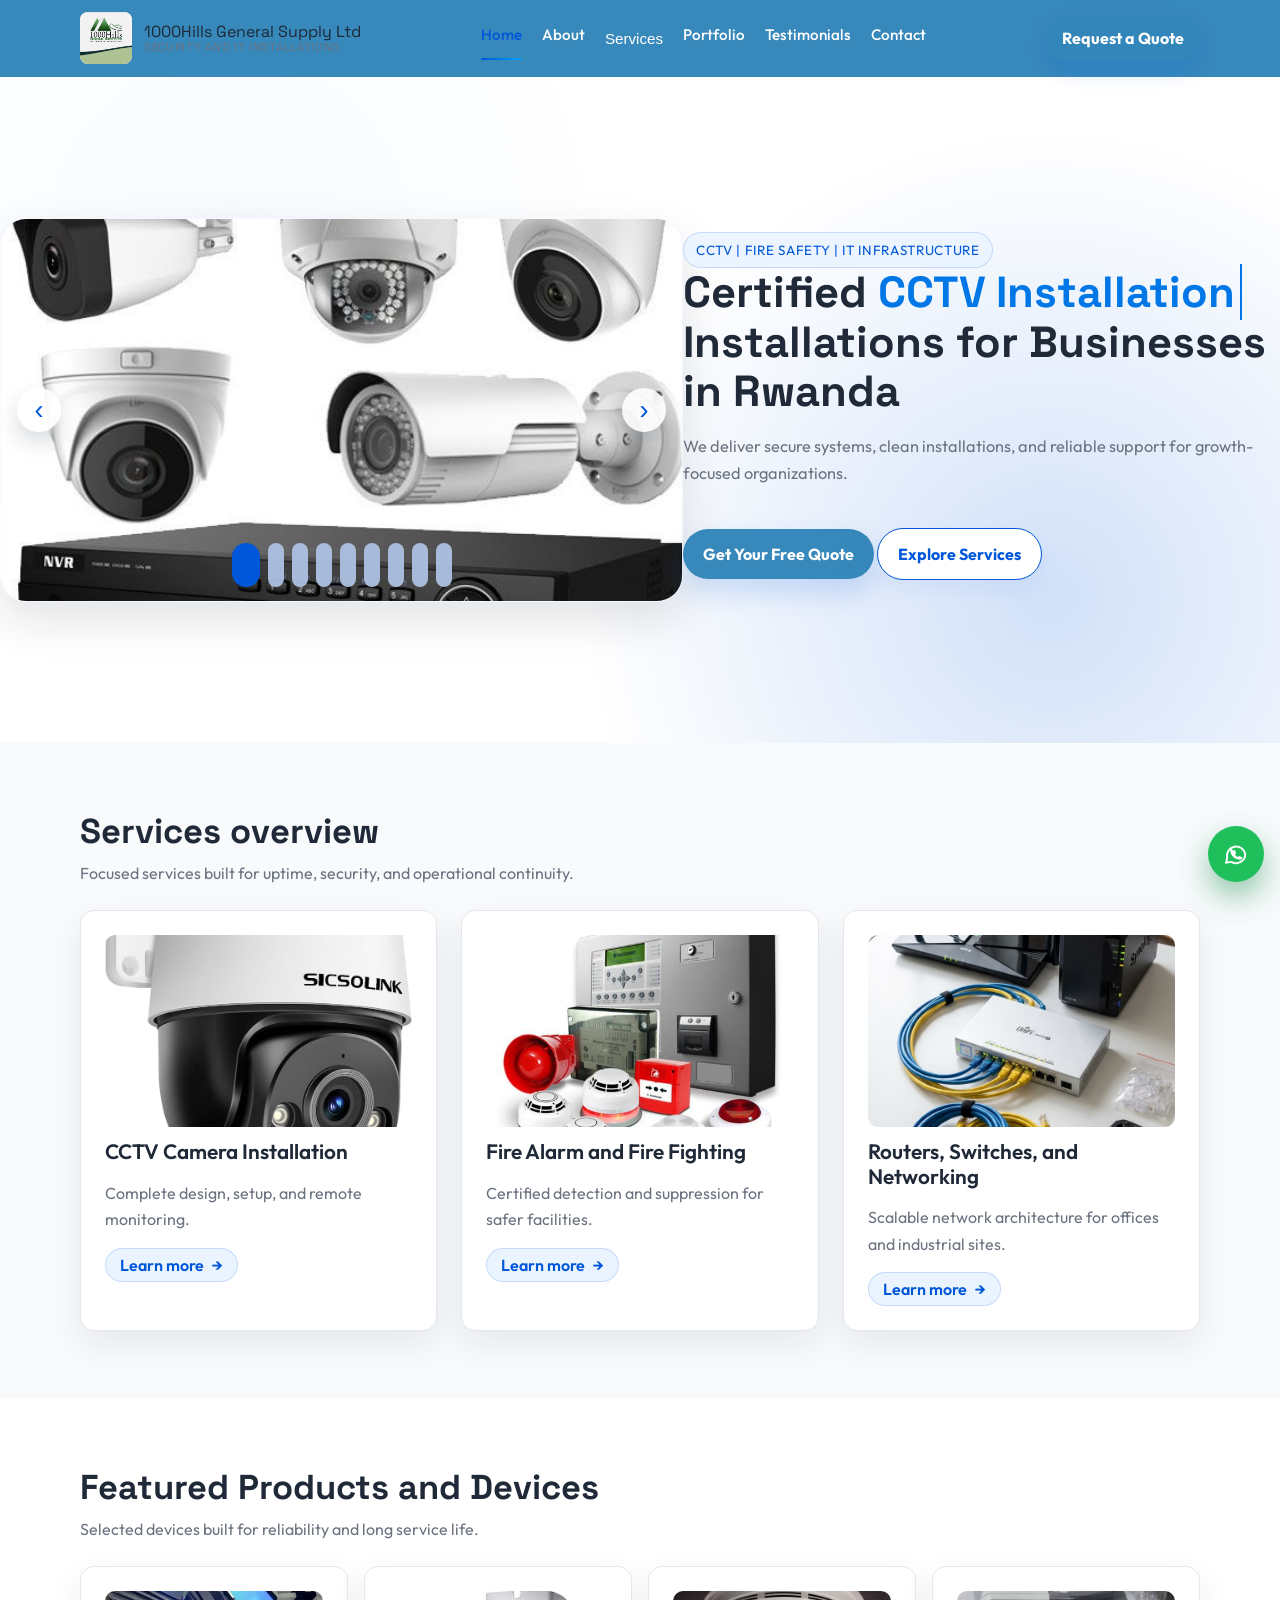
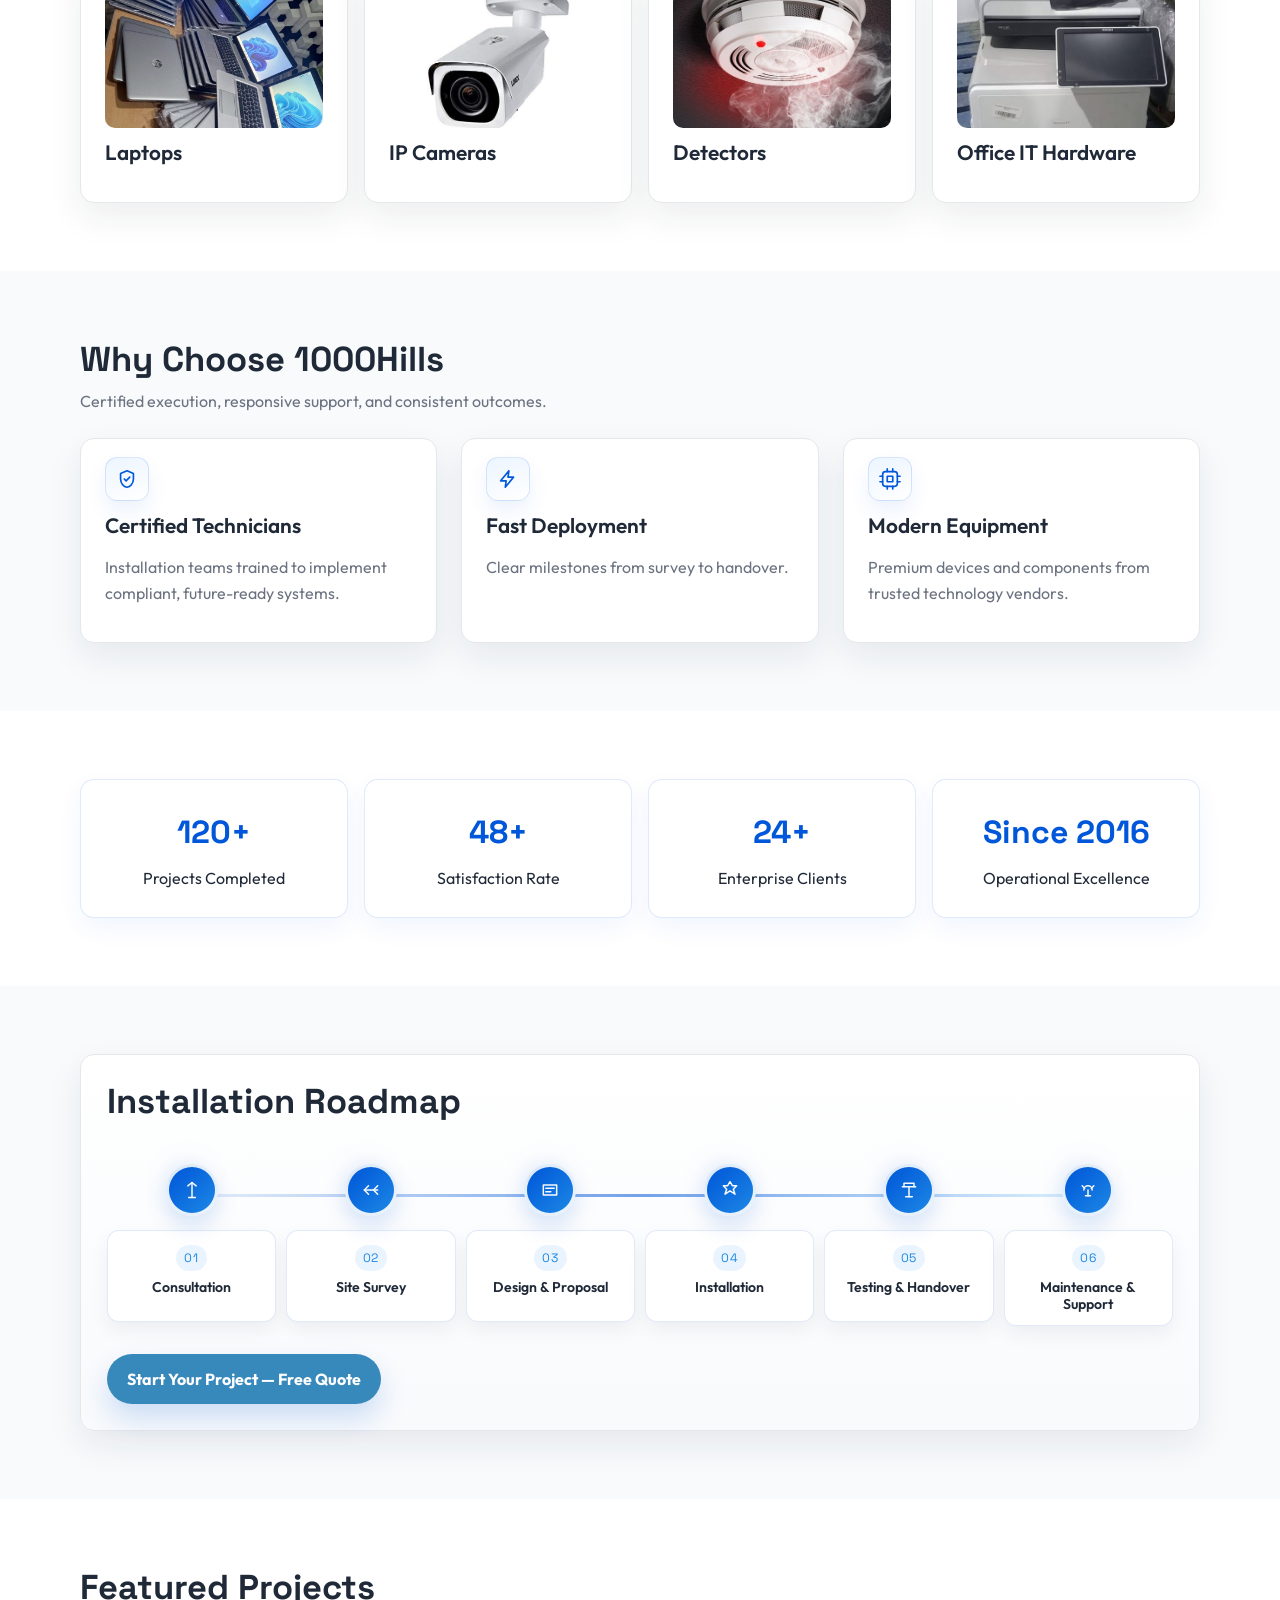
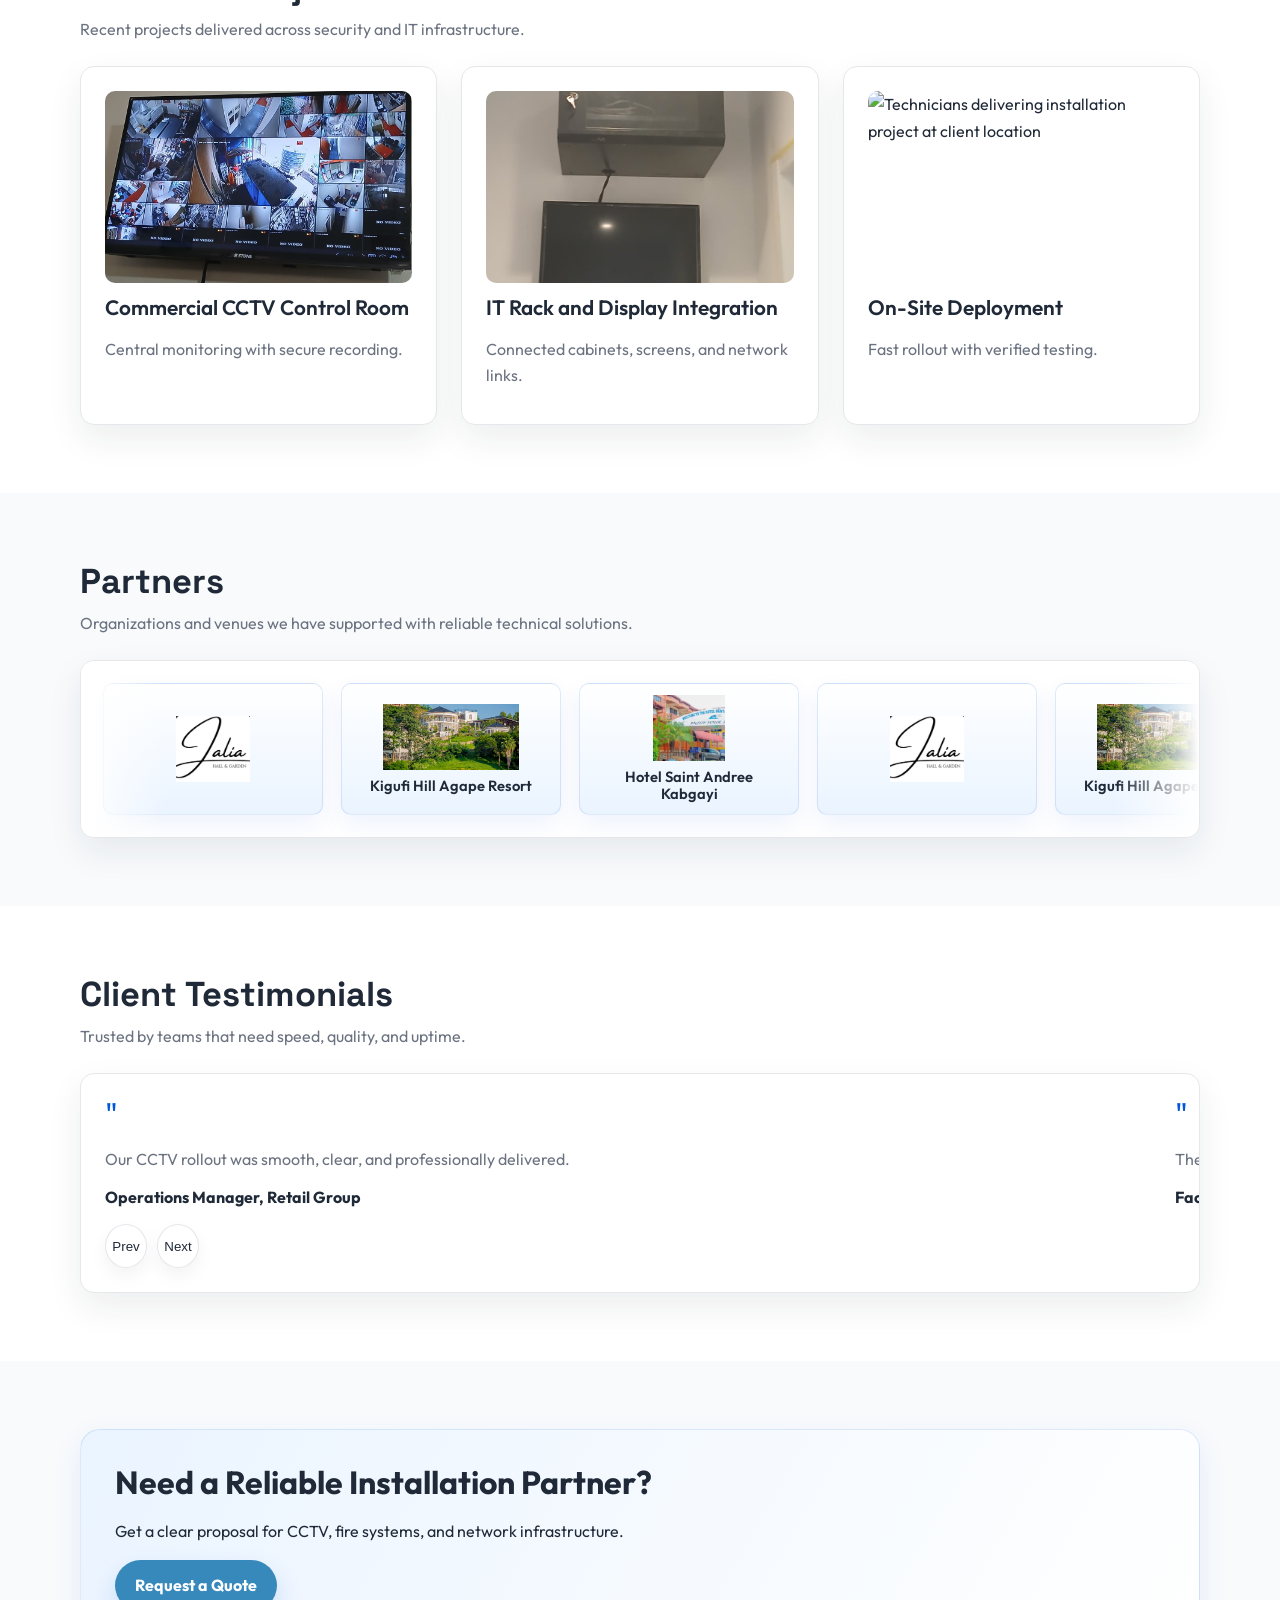
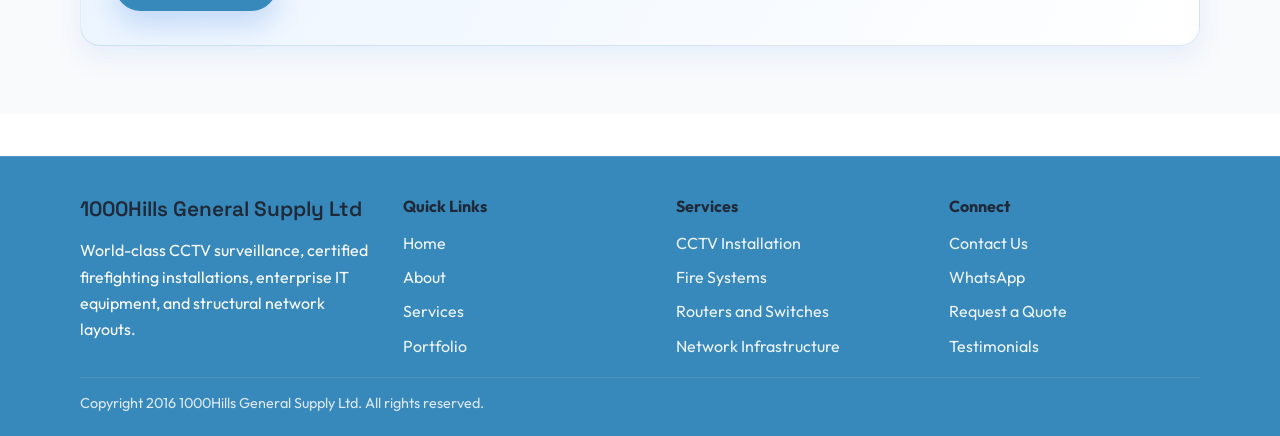
==== commit b19ea6c6: "add consistent colors" ====
--- a/index.html
+++ b/index.html
@@ -114,7 +114,7 @@
           <p>We deliver secure systems, clean installations, and reliable support for growth-focused organizations.</p>
           <div class="hero-cta">
             <a class="btn btn-primary" href="/request-quote/">Get Your Free Quote</a>
-            <a class="btn btn-secondary" href="/services/">Explore Services</a>
+            <a class="btn btn-secondary btn-hero-services" href="/services/">Explore Services</a>
           </div>
           <!-- <div class="hero-stats" role="group" aria-label="Company statistics">
             <div class="hero-stat" role="group" aria-label="Projects completed"><strong data-count="267" aria-live="polite" aria-atomic="true">267+</strong><span>Projects Completed</span></div>
--- a/assets/css/styles.css
+++ b/assets/css/styles.css
@@ -369,7 +369,7 @@
   justify-content: center;
   padding: 11px 16px;
   border-radius: 999px;
-  background: var(--color-primary);
+  background: rgba(51, 134, 186, 0.98);
   color: #fff;
   font-weight: 700;
   box-shadow: 0 10px 20px rgba(0, 87, 217, 0.18);
@@ -491,7 +491,7 @@
 .hero-content {
   max-width: 760px;
   padding: 72px 0 80px;
-  color: #fff;
+  color: var(--color-text);
 }
 
 .hero h1,
@@ -503,11 +503,11 @@
 }
 
 .hero h1 {
-  color: #0057D9;
+  color: var(--color-text);
 }
 
 .hero p {
-  color: #0f4f9f;
+  color: var(--color-text-muted);
   font-size: 1.02rem;
   max-width: 64ch;
 }
@@ -540,12 +540,22 @@
   letter-spacing: 0.05em;
 }
 
-.hero-cta {
+.btn-hero-services {
+  background: rgba(51, 134, 186, 0.98);
+  color: #fff;
+  border: 1px solid transparent;
   margin-top: 24px;
   display: flex;
   gap: 12px;
   flex-wrap: wrap;
 }
+
+
+  /* margin-top: 24px;
+  display: flex;
+  gap: 12px;
+  flex-wrap: wrap;
+} */
 
 .btn {
   border: 0;
@@ -565,7 +575,7 @@
 }
 
 .btn-primary {
-  background: var(--color-primary);
+  background: rgba(51, 134, 186, 0.98);
   color: #fff;
   box-shadow: 0 14px 28px rgba(0, 87, 217, 0.18);
 }
@@ -1264,8 +1274,8 @@
 }
 
 .hero-carousel-dot {
-  width: 8px;
-  height: 8px;
+  width: 16px;
+  height: 1px;
   border: 0;
   border-radius: 999px;
   background: rgba(173, 193, 226, 0.95);
@@ -1275,7 +1285,7 @@
 }
 
 .hero-carousel-dot.active {
-  width: 24px;
+  width: 28px;
   background: var(--color-primary);
 }
 
@@ -1452,7 +1462,8 @@
   margin-top: 42px;
   border-top: 1px solid rgba(255, 255, 255, 0.12);
   padding: 40px 0 20px;
-  background: var(--color-footer);
+  background: rgba(51, 134, 186, 0.98);
+  /* var(--color-footer); */
   color: #fff;
 }
 
@@ -1573,6 +1584,11 @@
     display: flex;
   }
 
+  .nav-menu .nav-link,
+  .nav-menu .mega-trigger {
+    color: var(--color-text);
+  }
+
   .nav-menu .nav-cta {
     width: 100%;
     margin-top: 4px;
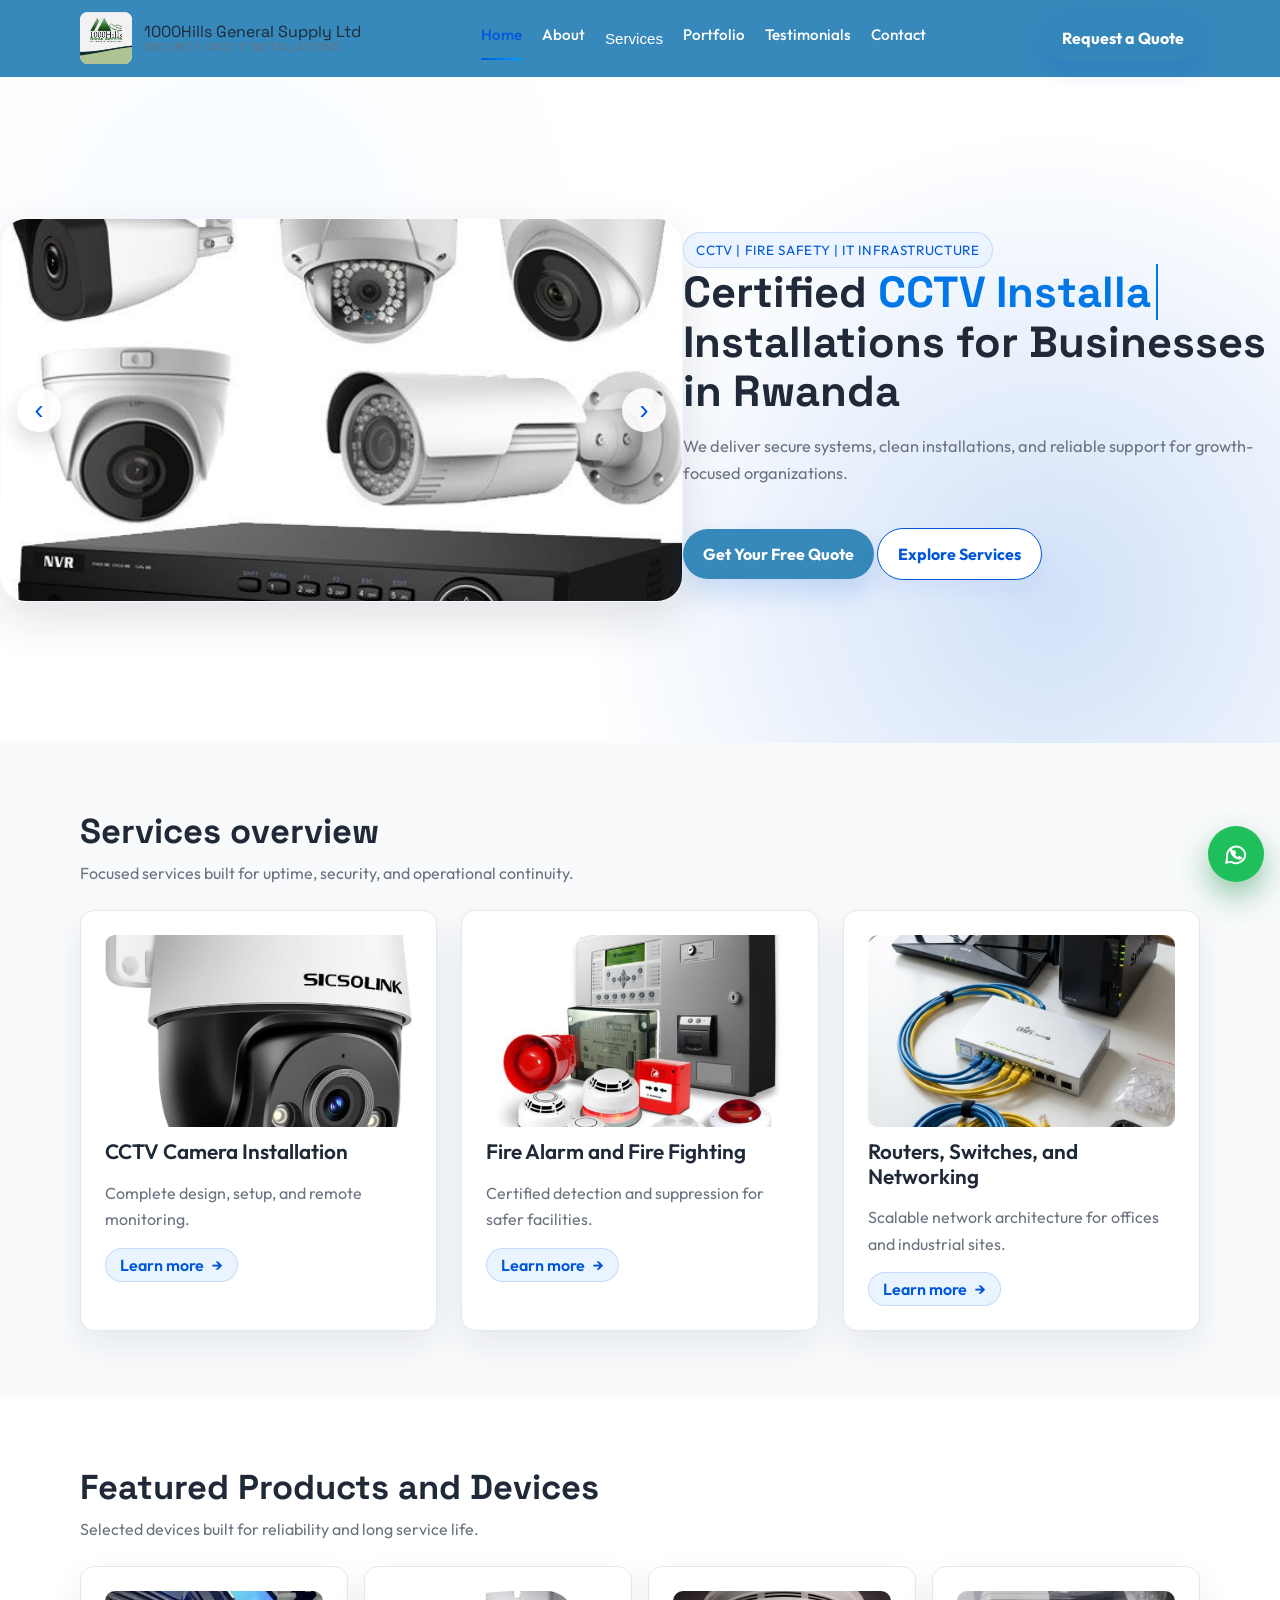
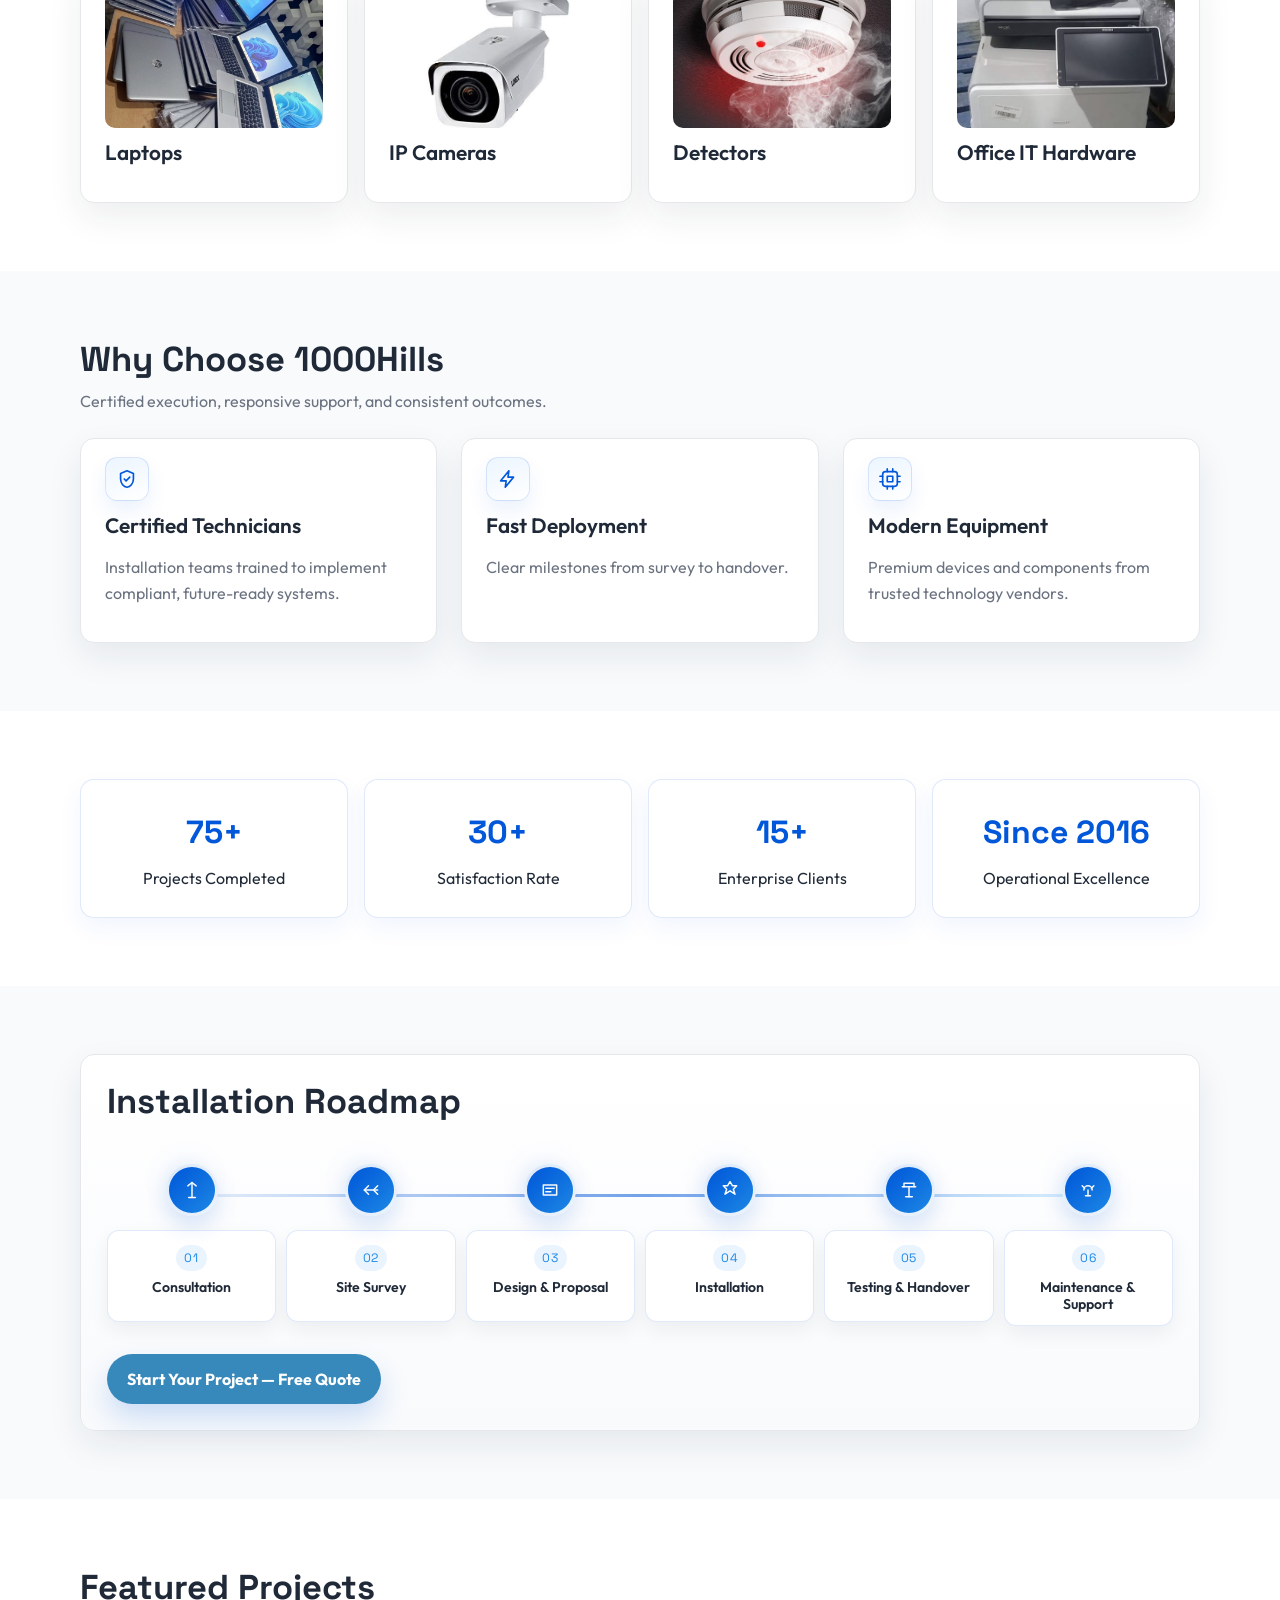
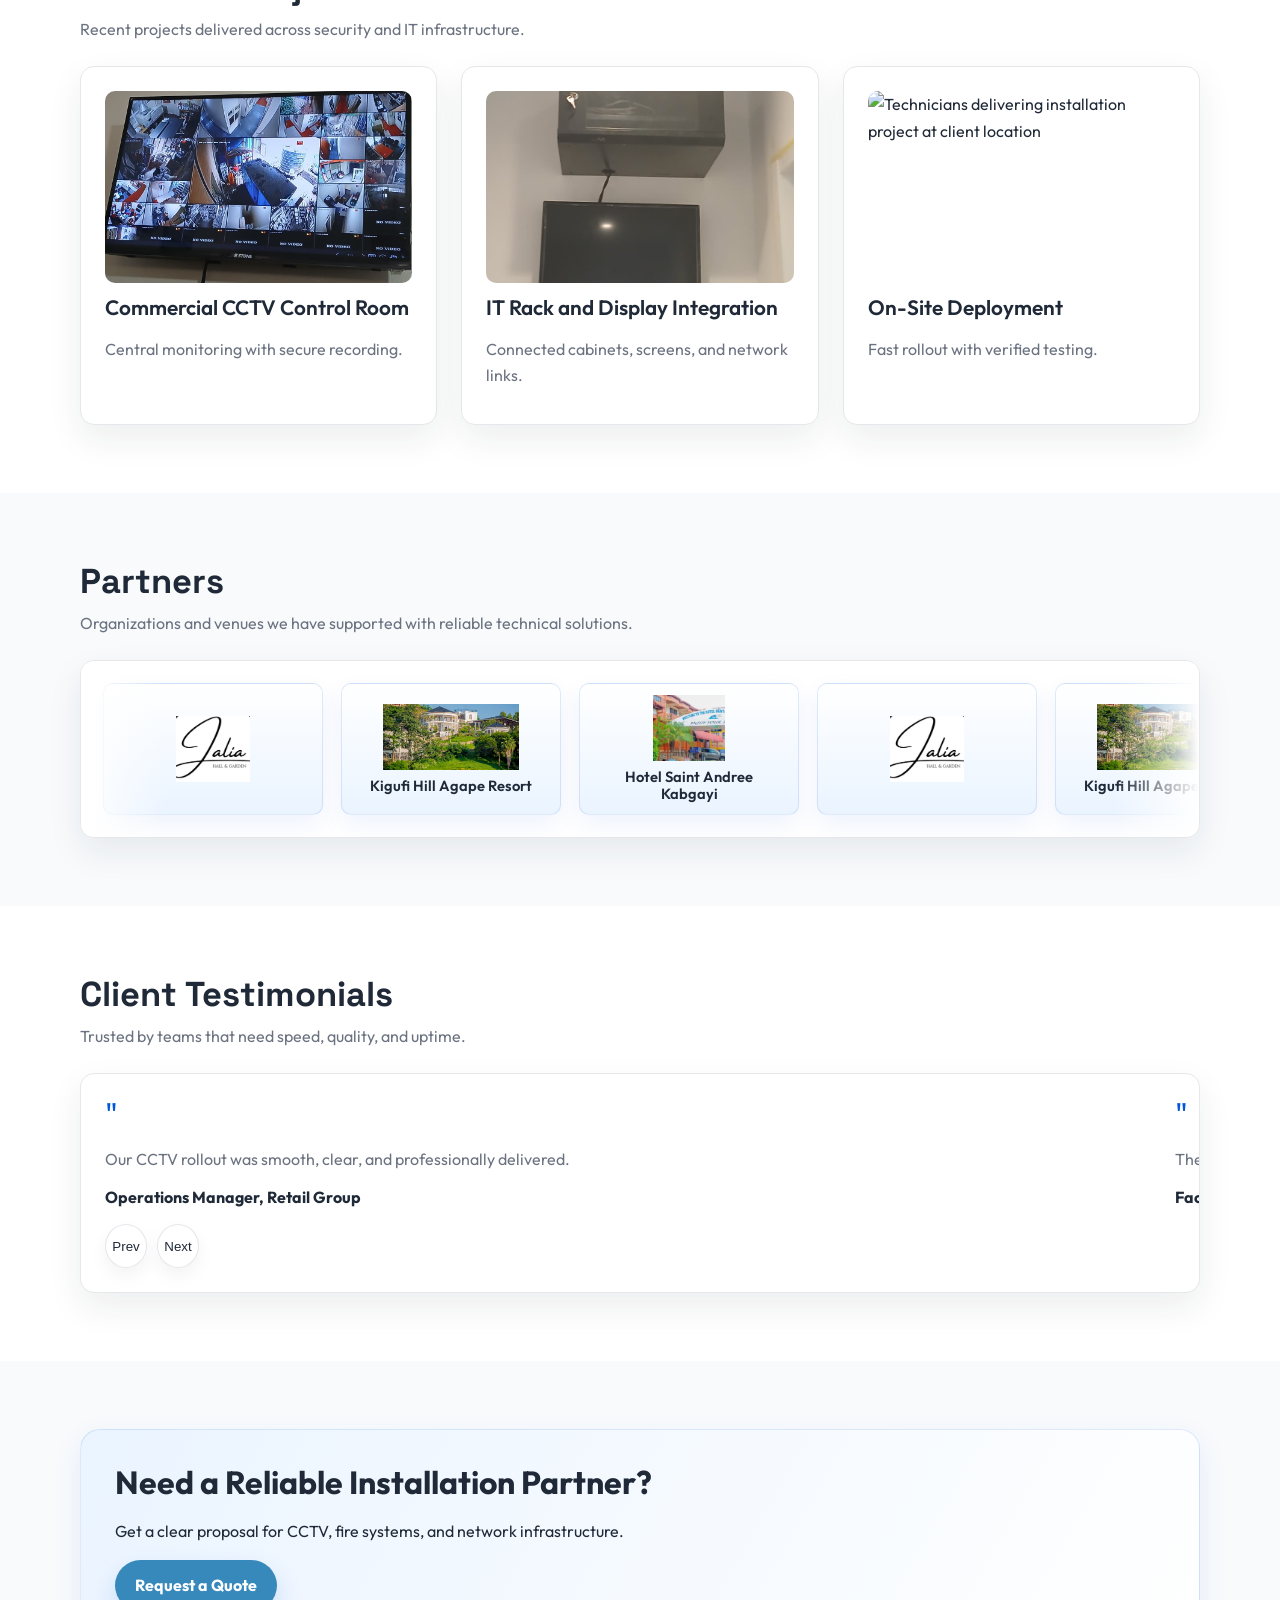
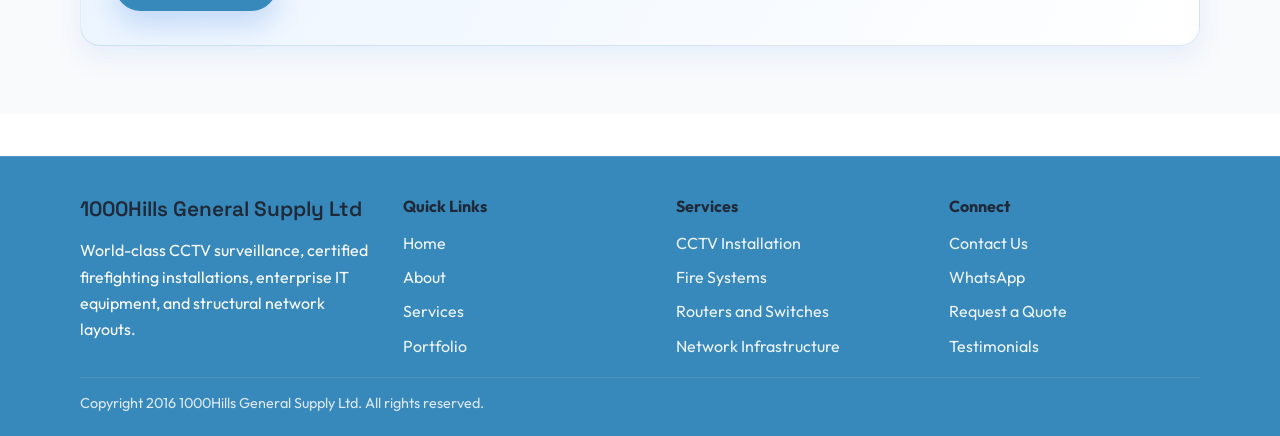
==== commit 20e97b84: "added sitemap file" ====
--- a/index.html
+++ b/index.html
@@ -7,35 +7,48 @@
   <meta name="description" content="1000Hills provides certified CCTV, fire safety, and network infrastructure installations in Rwanda. Fast quotes, certified technicians, and ongoing support.">
   <meta name="keywords" content="CCTV installation Rwanda, Fire fighting systems Rwanda, Security camera installation Kigali, Network installation Rwanda, IT equipment supplier Rwanda">
   <meta name="robots" content="index, follow">
-  <link rel="canonical" href="https://1000hills.rw/">
+  <link rel="canonical" href="https://www.1000hillsgeneralsupply.com/">
   <meta property="og:type" content="website">
-  <meta property="og:title" content="1000Hills General Supply Ltd | Premium Security and IT Solutions">
-  <meta property="og:description" content="Professional CCTV, firefighting, networking, and enterprise IT installations in Rwanda.">
-  <meta property="og:url" content="https://1000hills.rw/">
-  <meta property="og:image" content="https://1000hills.rw/images/home-hero-section.jpg">
+  <meta property="og:title" content="1000Hills General Supply Ltd | Security & IT Installations Rwanda">
+  <meta property="og:description" content="Professional CCTV, firefighting, networking, and enterprise IT installations in Rwanda. Certified technicians, fast quotes, ongoing support.">
+  <meta property="og:url" content="https://www.1000hillsgeneralsupply.com/">
+  <meta property="og:image" content="https://www.1000hillsgeneralsupply.com/images/home-hero-section.jpg">
   <meta name="twitter:card" content="summary_large_image">
-  <meta name="twitter:title" content="1000Hills General Supply Ltd">
-  <meta name="twitter:description" content="Certified CCTV, fire safety, and network infrastructure services in Rwanda.">
-  <meta name="twitter:image" content="https://1000hills.rw/images/home-hero-section.jpg">
+  <meta name="twitter:title" content="1000Hills General Supply Ltd | Security & IT Installations Rwanda">
+  <meta name="twitter:description" content="Certified CCTV, fire safety, and network infrastructure services in Rwanda. Fast quotes, certified technicians.">
+  <meta name="twitter:image" content="https://www.1000hillsgeneralsupply.com/images/home-hero-section.jpg">
   <link rel="stylesheet" href="/assets/css/styles.css">
   <script type="application/ld+json">
     {
       "@context": "https://schema.org",
       "@graph": [
         {
+          "@type": "WebPage",
+          "@id": "https://www.1000hillsgeneralsupply.com/#webpage",
+          "url": "https://www.1000hillsgeneralsupply.com/",
+          "name": "CCTV, Fire & Network Installations Rwanda — 1000Hills General Supply",
+          "isPartOf": {"@id": "https://www.1000hillsgeneralsupply.com/#website"},
+          "breadcrumb": {
+            "@type": "BreadcrumbList",
+            "itemListElement": [{"@type": "ListItem", "position": 1, "name": "Home", "item": "https://www.1000hillsgeneralsupply.com/"}]
+          }
+        },
+        {
           "@type": "Organization",
+          "@id": "https://www.1000hillsgeneralsupply.com/#organization",
           "name": "1000Hills General Supply Ltd",
-          "url": "https://1000hills.rw",
-          "logo": "https://1000hills.rw/images/logo.jpeg",
+          "url": "https://www.1000hillsgeneralsupply.com",
+          "logo": "https://www.1000hillsgeneralsupply.com/images/logo.jpeg",
           "foundingDate": "2016",
           "description": "1000Hills General Supply Ltd delivers world-class CCTV surveillance, certified firefighting installations, enterprise IT equipment, and structural network layouts."
         },
         {
           "@type": "LocalBusiness",
+          "@id": "https://www.1000hillsgeneralsupply.com/#localbusiness",
           "name": "1000Hills General Supply Ltd",
-          "image": "https://1000hills.rw/images/home-hero-section.jpg",
-          "url": "https://1000hills.rw",
-          "telephone": "+250-788-000-000",
+          "image": "https://www.1000hillsgeneralsupply.com/images/home-hero-section.jpg",
+          "url": "https://www.1000hillsgeneralsupply.com",
+          "telephone": "+250-787-410-990",
           "address": {
             "@type": "PostalAddress",
             "streetAddress": "KG 11 Ave",
@@ -101,8 +114,8 @@
           <figure class="hero-carousel-slide"><img src="/images/ca-4.jpg" alt="CCTV installation and cabling work" loading="lazy"></figure>
           <figure class="hero-carousel-slide"><img src="/images/ca-5.jpg" alt="Security camera installation project in progress" loading="lazy"></figure>
           <figure class="hero-carousel-slide"><img src="/images/ca-6.jpg" alt="Completed CCTV setup for business security" loading="lazy"></figure>
-          <figure class="hero-carousel-slide"><img src="/images/worker.jpeg" alt="Completed CCTV setup for business security" loading="lazy"></figure>
-          <figure class="hero-carousel-slide hero-carousel-slide--fit"><img src="/images/offer.jpeg" alt="Completed CCTV setup for business security" loading="lazy"></figure>
+          <figure class="hero-carousel-slide"><img src="/images/worker.jpeg" alt="1000Hills technician on site during security system installation" loading="lazy"></figure>
+          <figure class="hero-carousel-slide hero-carousel-slide--fit"><img src="/images/offer.jpeg" alt="1000Hills General Supply Ltd security and IT solutions offer" loading="lazy"></figure>
         </div>
         <button class="hero-carousel-control hero-carousel-prev" type="button" data-hero-prev aria-label="Previous hero image">‹</button>
         <button class="hero-carousel-control hero-carousel-next" type="button" data-hero-next aria-label="Next hero image">›</button>
--- a/assets/css/styles.css
+++ b/assets/css/styles.css
@@ -1271,6 +1271,7 @@
   display: flex;
   gap: 8px;
   z-index: 1;
+  visibility: hidden;
 }
 
 .hero-carousel-dot {
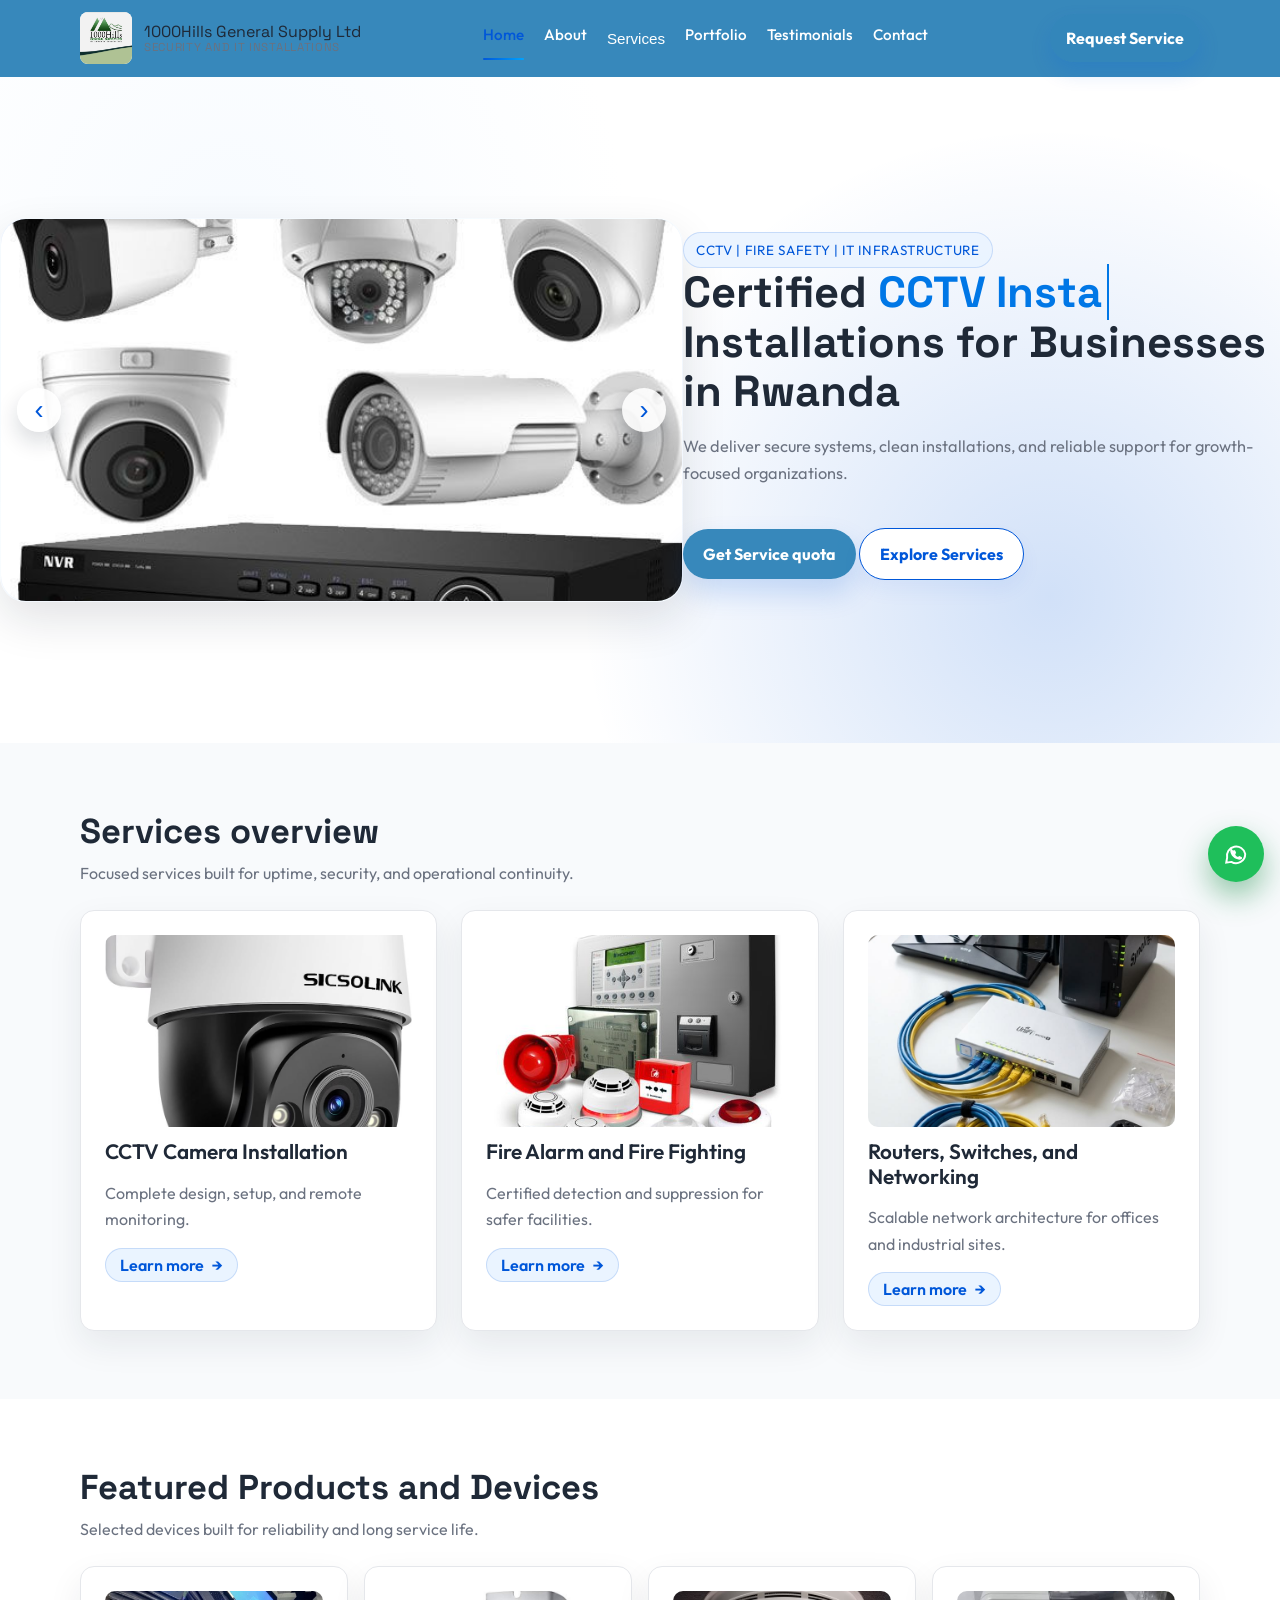
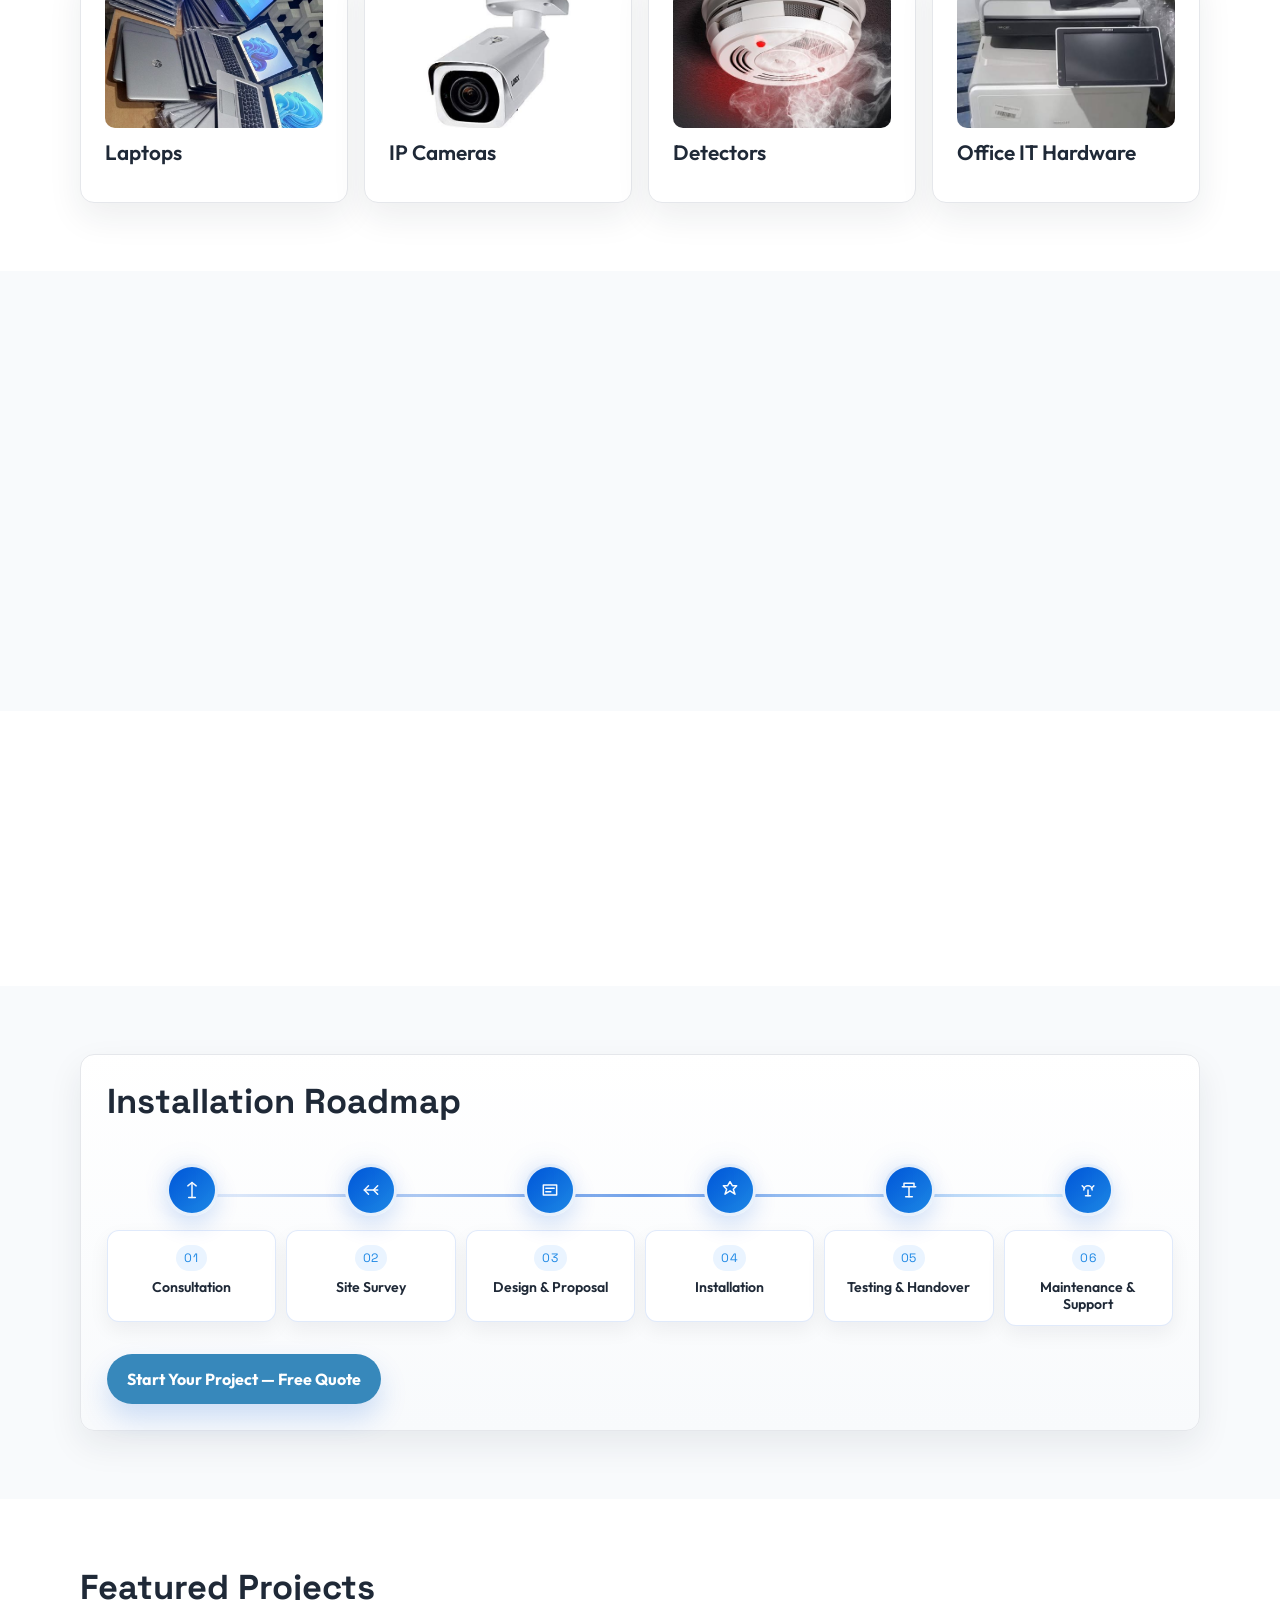
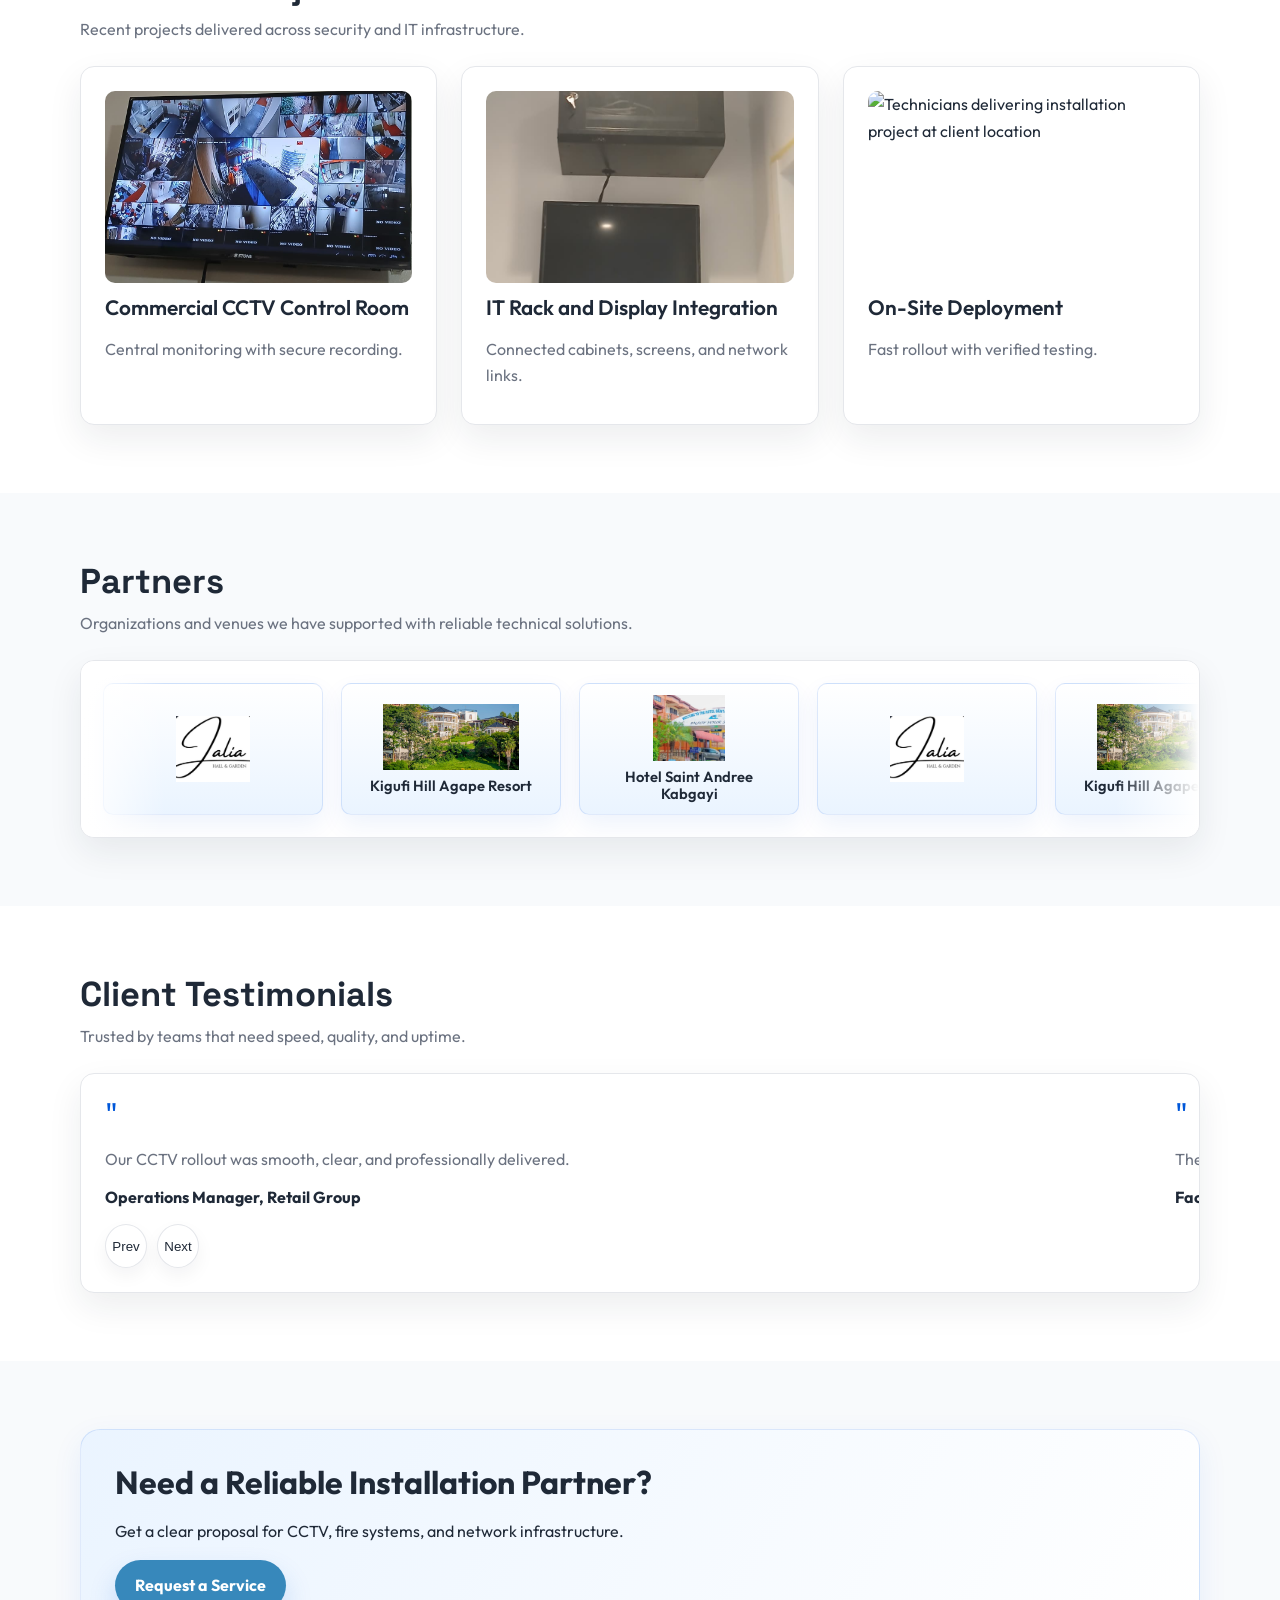
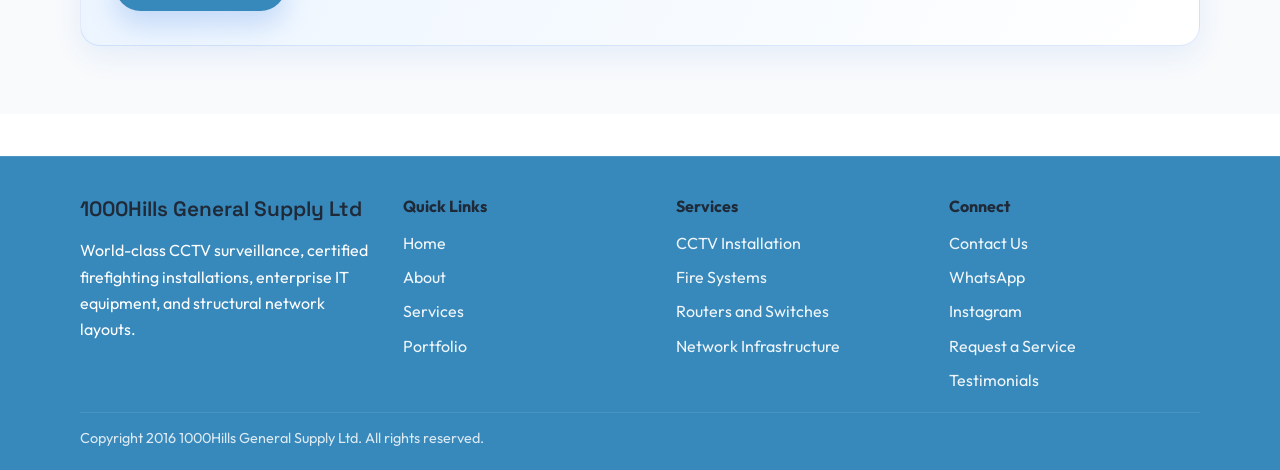
==== commit 64218f84: "final fixes" ====
--- a/index.html
+++ b/index.html
@@ -97,7 +97,7 @@
         <a class="nav-link" href="/contact/">Contact</a>
       </nav>
       <div class="nav-actions">
-        <a class="nav-cta" href="/request-quote/">Request a Quote</a>
+        <a class="nav-cta" href="/request-quote/">Request Service</a>
       </div>
     </div>
   </header>
@@ -126,7 +126,7 @@
           <h1>Certified <span class="rotating-words" data-rotating-text data-words="CCTV Installation|Fire Protection Systems|Network Infrastructure|Enterprise IT Supply">CCTV, Fire & Network</span> Installations for Businesses in Rwanda</h1>
           <p>We deliver secure systems, clean installations, and reliable support for growth-focused organizations.</p>
           <div class="hero-cta">
-            <a class="btn btn-primary" href="/request-quote/">Get Your Free Quote</a>
+            <a class="btn btn-primary" href="/request-quote/">Get Service quota</a>
             <a class="btn btn-secondary btn-hero-services" href="/services/">Explore Services</a>
           </div>
           <!-- <div class="hero-stats" role="group" aria-label="Company statistics">
@@ -353,6 +353,7 @@
             <article class="partner-card"><img src="/images/jalia.jpeg" alt="Jalia partner logo" loading="lazy"></article>
             <article class="partner-card"><img src="/images/kigufi_resort.jpeg" alt="Kigufi Hill Agape Resort partner logo" loading="lazy"><h3>Kigufi Hill Agape Resort</h3></article>
             <article class="partner-card"><img src="/images/kabgayi.jpeg" alt="Hotel Saint Andree Kabgayi partner logo" loading="lazy"><h3>Hotel Saint Andree Kabgayi</h3></article>
+              <article class="partner-card"><img src="/images/coffee_shop.jpeg" alt=" Rubia roaster coffee shop partner logo" loading="lazy"><h3> Rubia roaster coffee shop</h3></article>
           </div>
         </div>
       </div>
@@ -391,25 +392,9 @@
       <div class="container banner reveal">
         <h2>Need a Reliable Installation Partner?</h2>
         <p>Get a clear proposal for CCTV, fire systems, and network infrastructure.</p>
-        <a class="btn btn-primary" href="/request-quote/">Request a Quote</a>
-      </div>
-    </section>
-
-    <!-- <section>
-      <div class="container grid-2">
-        <article class="card reveal">
-          <h2>Contact Preview</h2>
-          <p>Talk to our team about your project scope and timeline.</p>
-          <p><strong>Phone:</strong> +250 787 410 990</p>
-          <p><strong>Email:</strong> info@1000hills.rw</p>
-          <p><strong>Address:</strong> Kigali, Rwanda</p>
-          <a class="btn btn-secondary" href="/contact/">Open Contact Page</a>
-        </article>
-        <div class="image-card reveal">
-          <img src="/images/on-site1.jpeg" alt="Company representative meeting client after project delivery" loading="lazy">
-        </div>
-      </div>
-    </section> -->
+        <a class="btn btn-primary" href="/request-quote/">Request a Service</a>
+      </div>
+    </section>
   </main>
 
   <footer class="site-footer">
@@ -441,7 +426,8 @@
         <div class="footer-links">
           <a href="/contact/">Contact Us</a>
           <a href="https://wa.me/250787410990">WhatsApp</a>
-          <a href="/request-quote/">Request a Quote</a>
+          <a href="https://www.instagram.com/1000hillsgeneralsupplyltd?utm_source=qr&igsh=eDlnM3ZrcW91emtj">Instagram</a>
+          <a href="/request-quote/">Request a Service</a>
           <a href="/testimonials/">Testimonials</a>
         </div>
       </div>
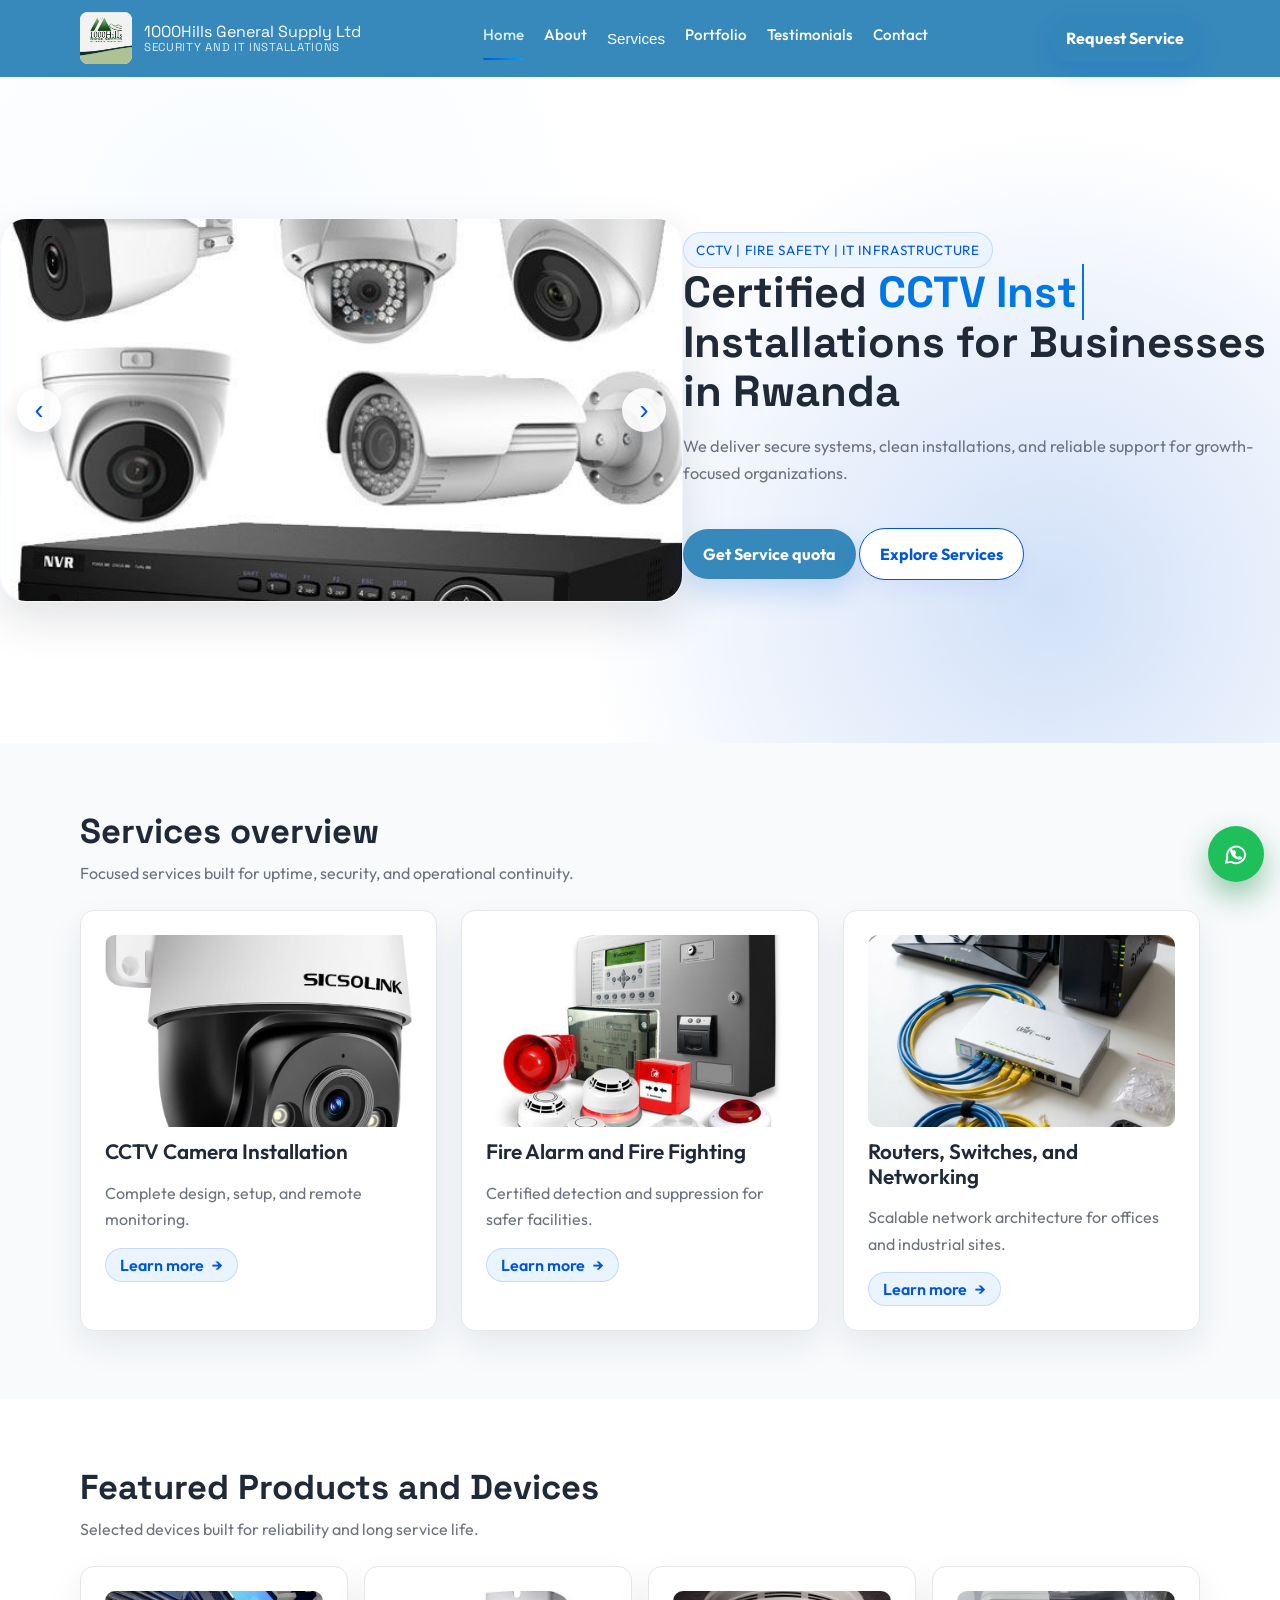
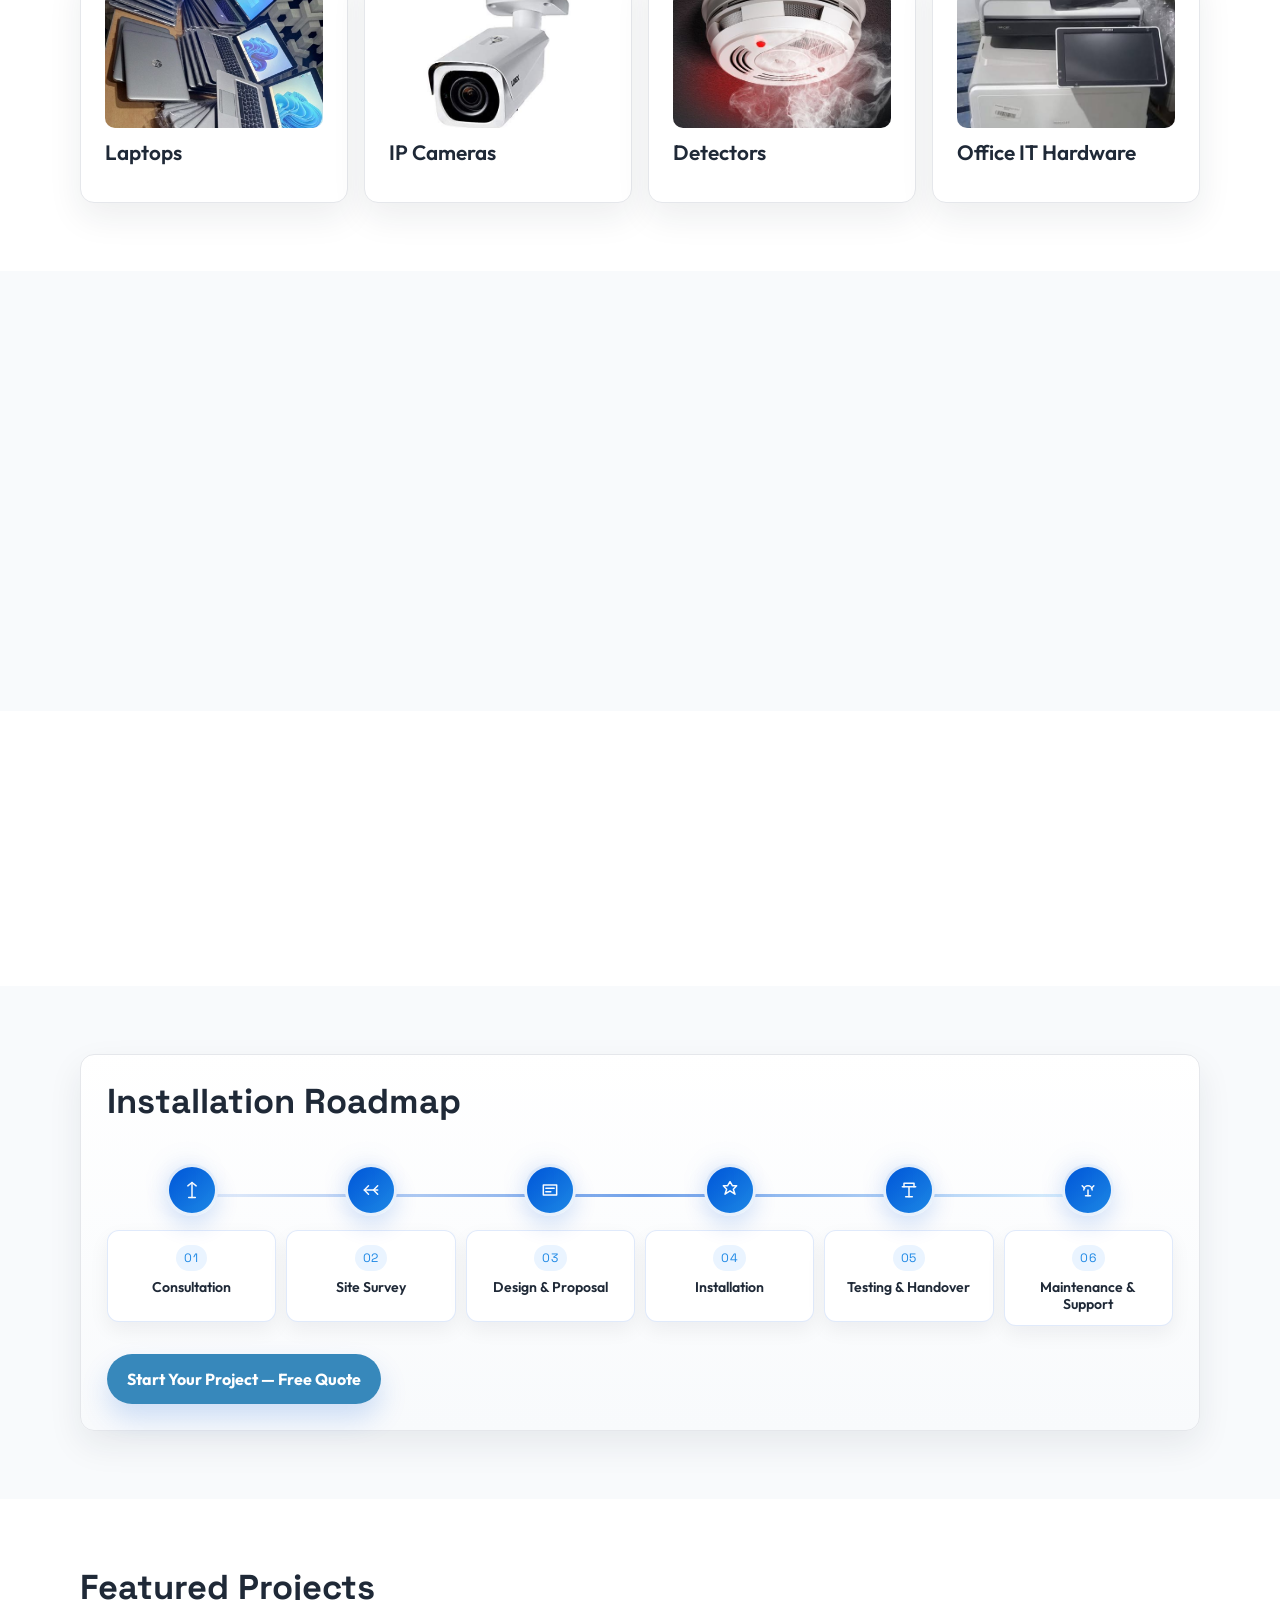
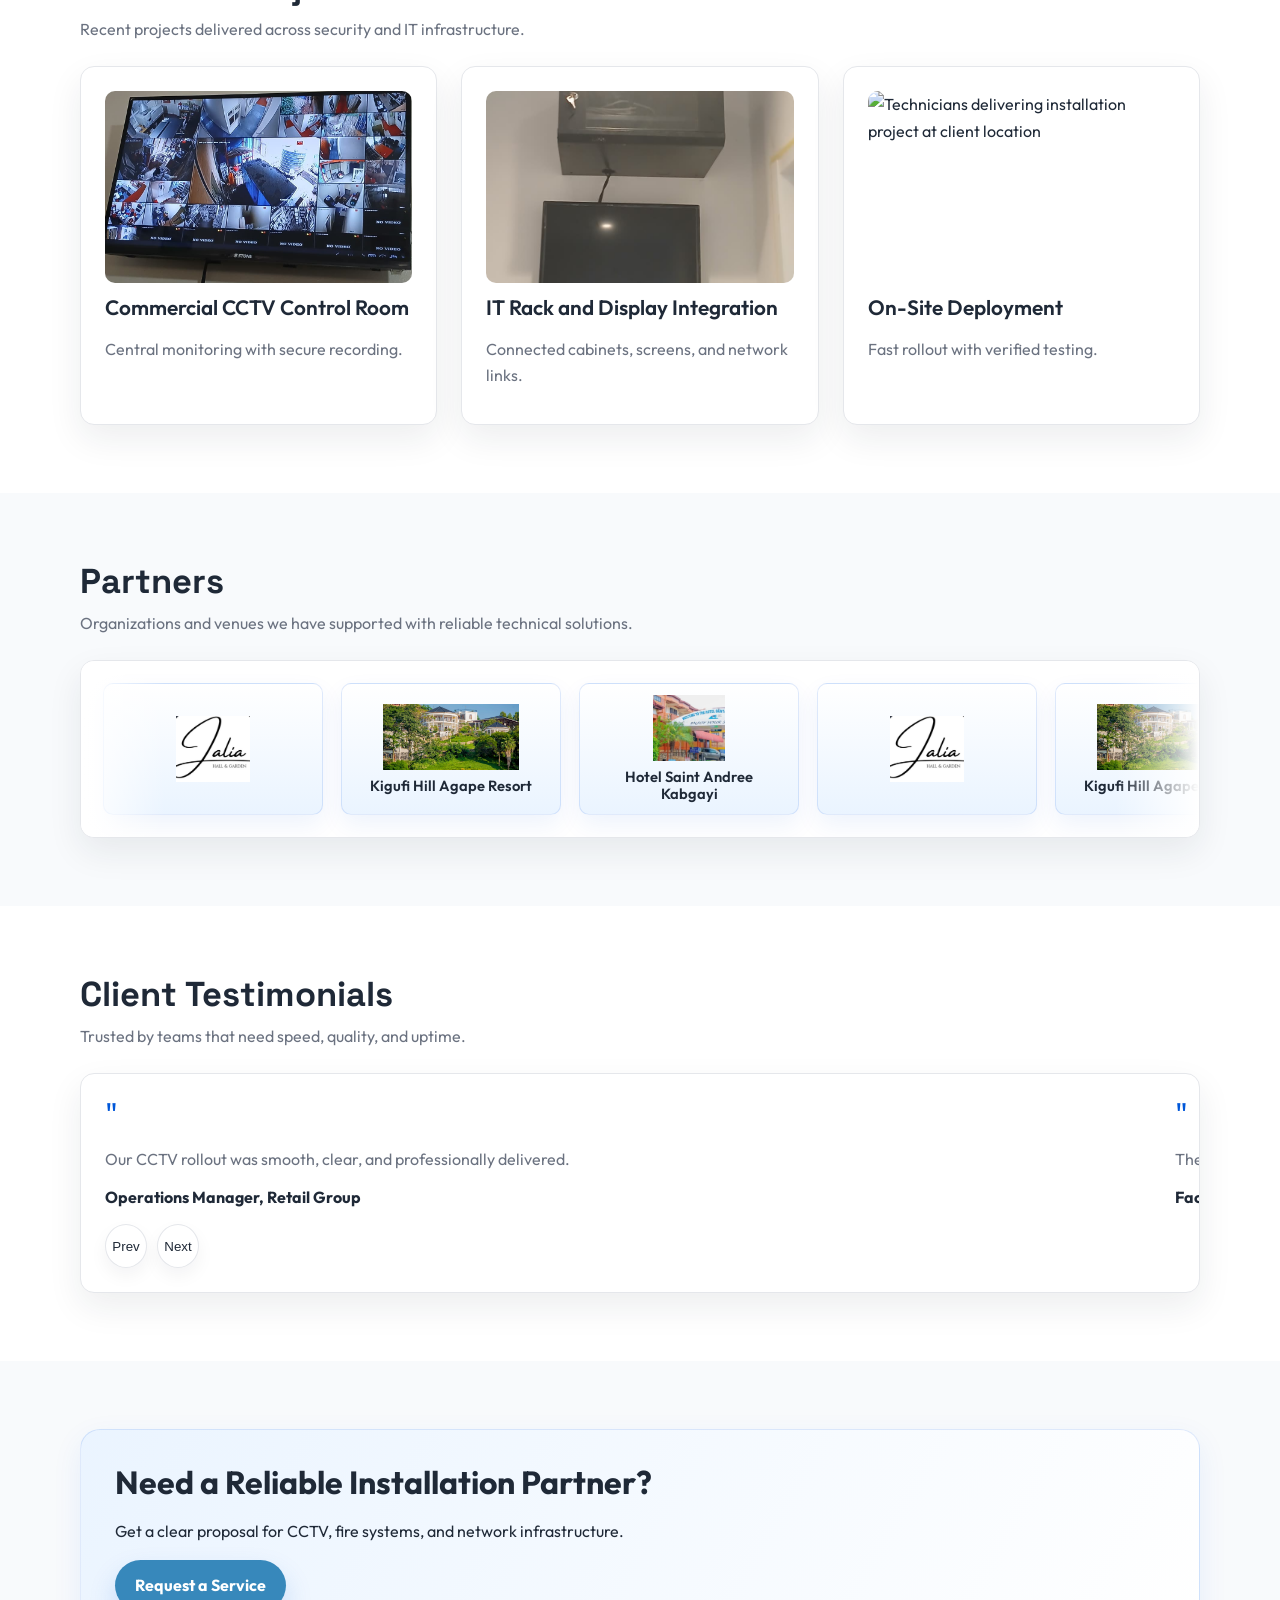
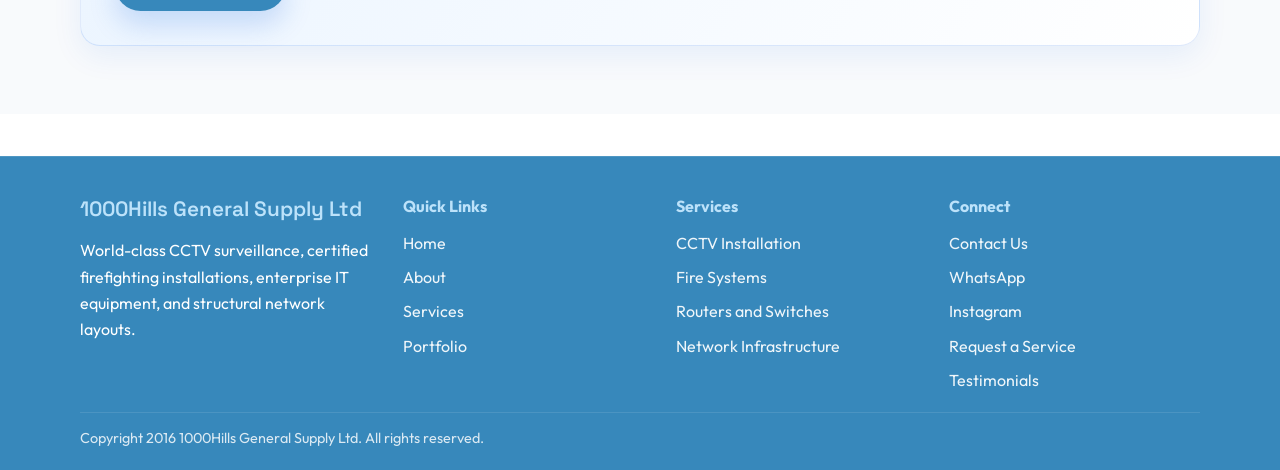
==== commit 77106fca: "added icon menu for responsive screens" ====
--- a/index.html
+++ b/index.html
@@ -75,7 +75,7 @@
         <img src="/images/logo.jpeg" alt="1000Hills General Supply Ltd company logo" loading="eager">
         <span class="brand-title">1000Hills General Supply Ltd<small>Security and IT Installations</small></span>
       </a>
-      <button class="mobile-toggle" data-mobile-toggle aria-label="Open menu" aria-expanded="false">Menu</button>
+      <button class="mobile-toggle" data-mobile-toggle aria-label="Open menu" aria-expanded="false">☰</button>
       <nav class="nav-menu" data-nav-menu aria-label="Primary">
         <a class="nav-link" aria-current="page" href="/">Home</a>
         <a class="nav-link" href="/about/">About</a>
--- a/assets/css/styles.css
+++ b/assets/css/styles.css
@@ -307,12 +307,12 @@
   font-family: 'Space Grotesk', sans-serif;
   font-size: 1rem;
   line-height: 1.2;
-  color: var(--color-text);
+  color: #FFFFFF
 }
 
 .brand-title small {
   display: block;
-  color: var(--color-text-muted);
+  color: #D6EFFF;
   font-size: 0.72rem;
   letter-spacing: 0.06em;
   text-transform: uppercase;
@@ -339,7 +339,7 @@
 .nav-link:hover,
 .mega-trigger:hover,
 .nav-link[aria-current='page'] {
-  color: var(--color-primary);
+  color:#D6EFFF;
 }
 
 .nav-link::after,
@@ -550,12 +550,6 @@
   flex-wrap: wrap;
 }
 
-
-  /* margin-top: 24px;
-  display: flex;
-  gap: 12px;
-  flex-wrap: wrap;
-} */
 
 .btn {
   border: 0;
@@ -1491,6 +1485,10 @@
 .site-footer a:hover,
 .site-footer a:focus-visible {
   color: #fff;
+}
+
+.site-footer h4,h3{
+  color: #bce2fa
 }
 
 .footer-bottom {
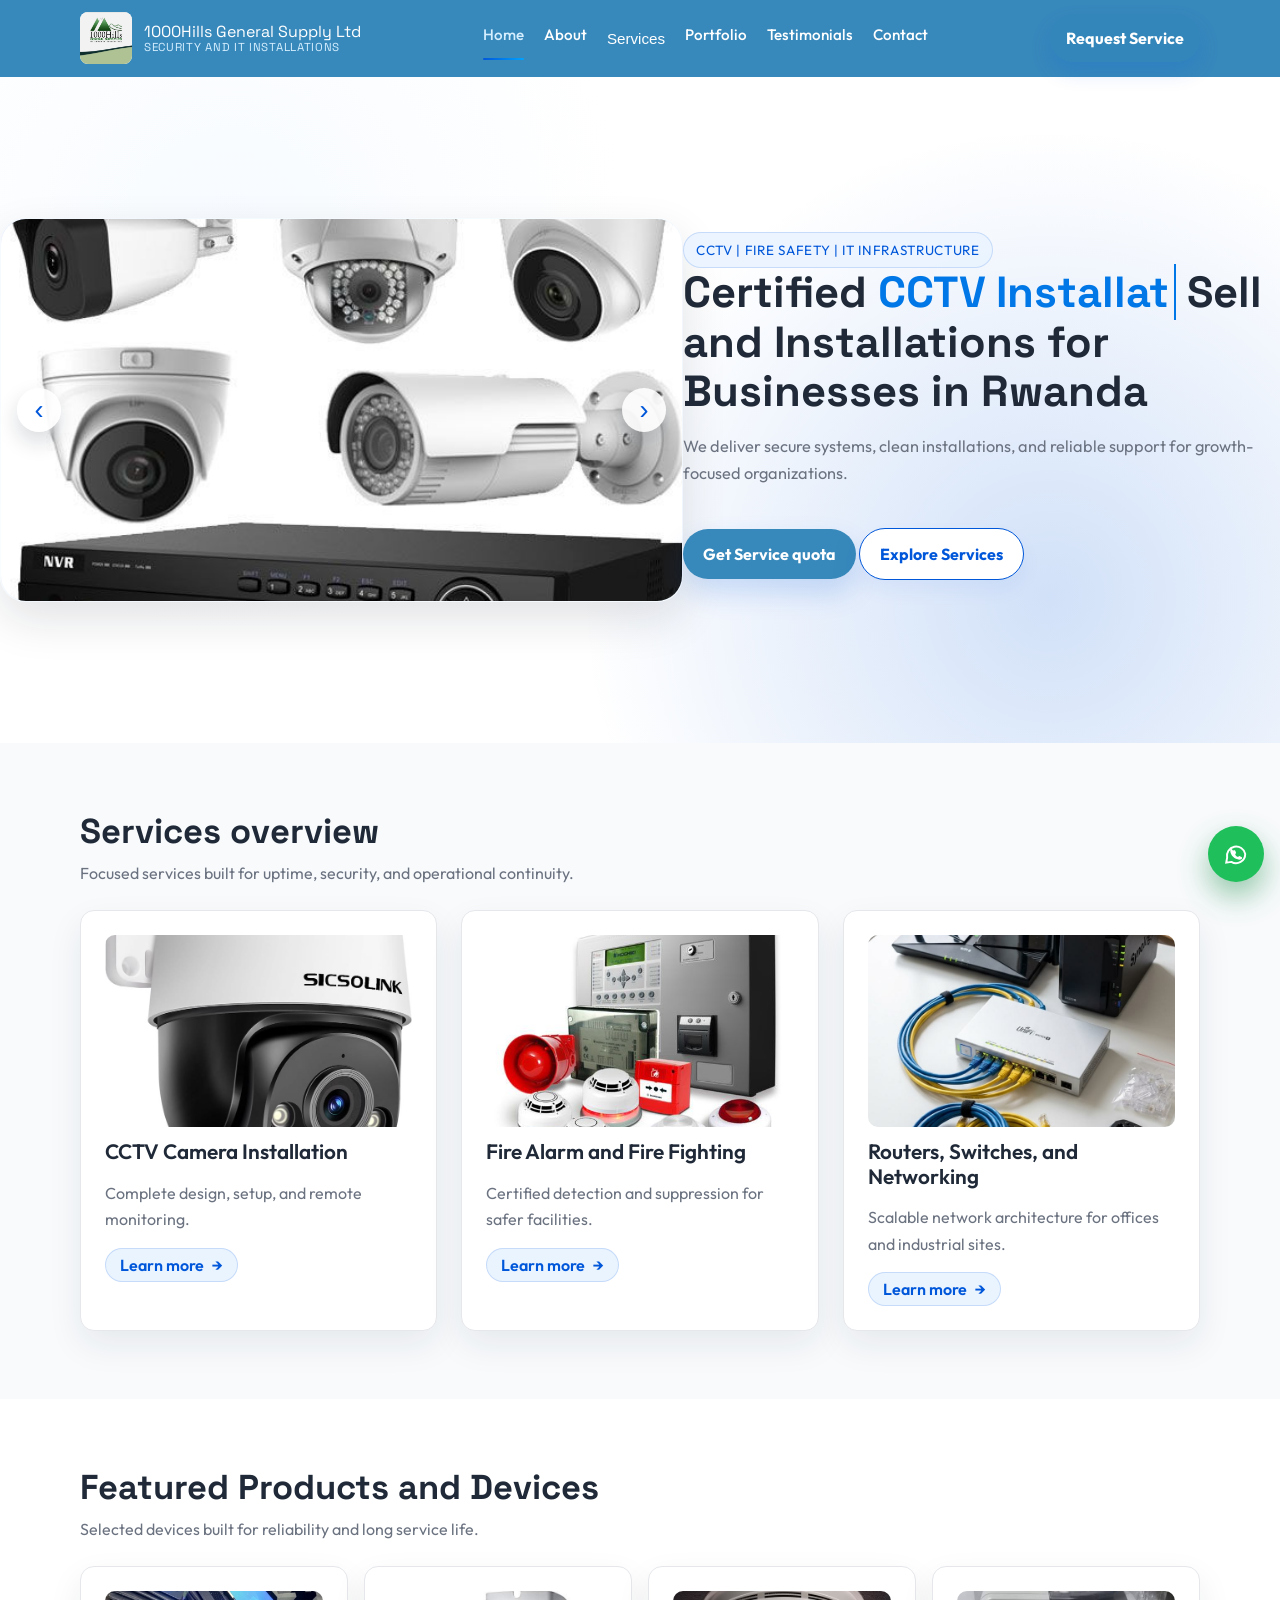
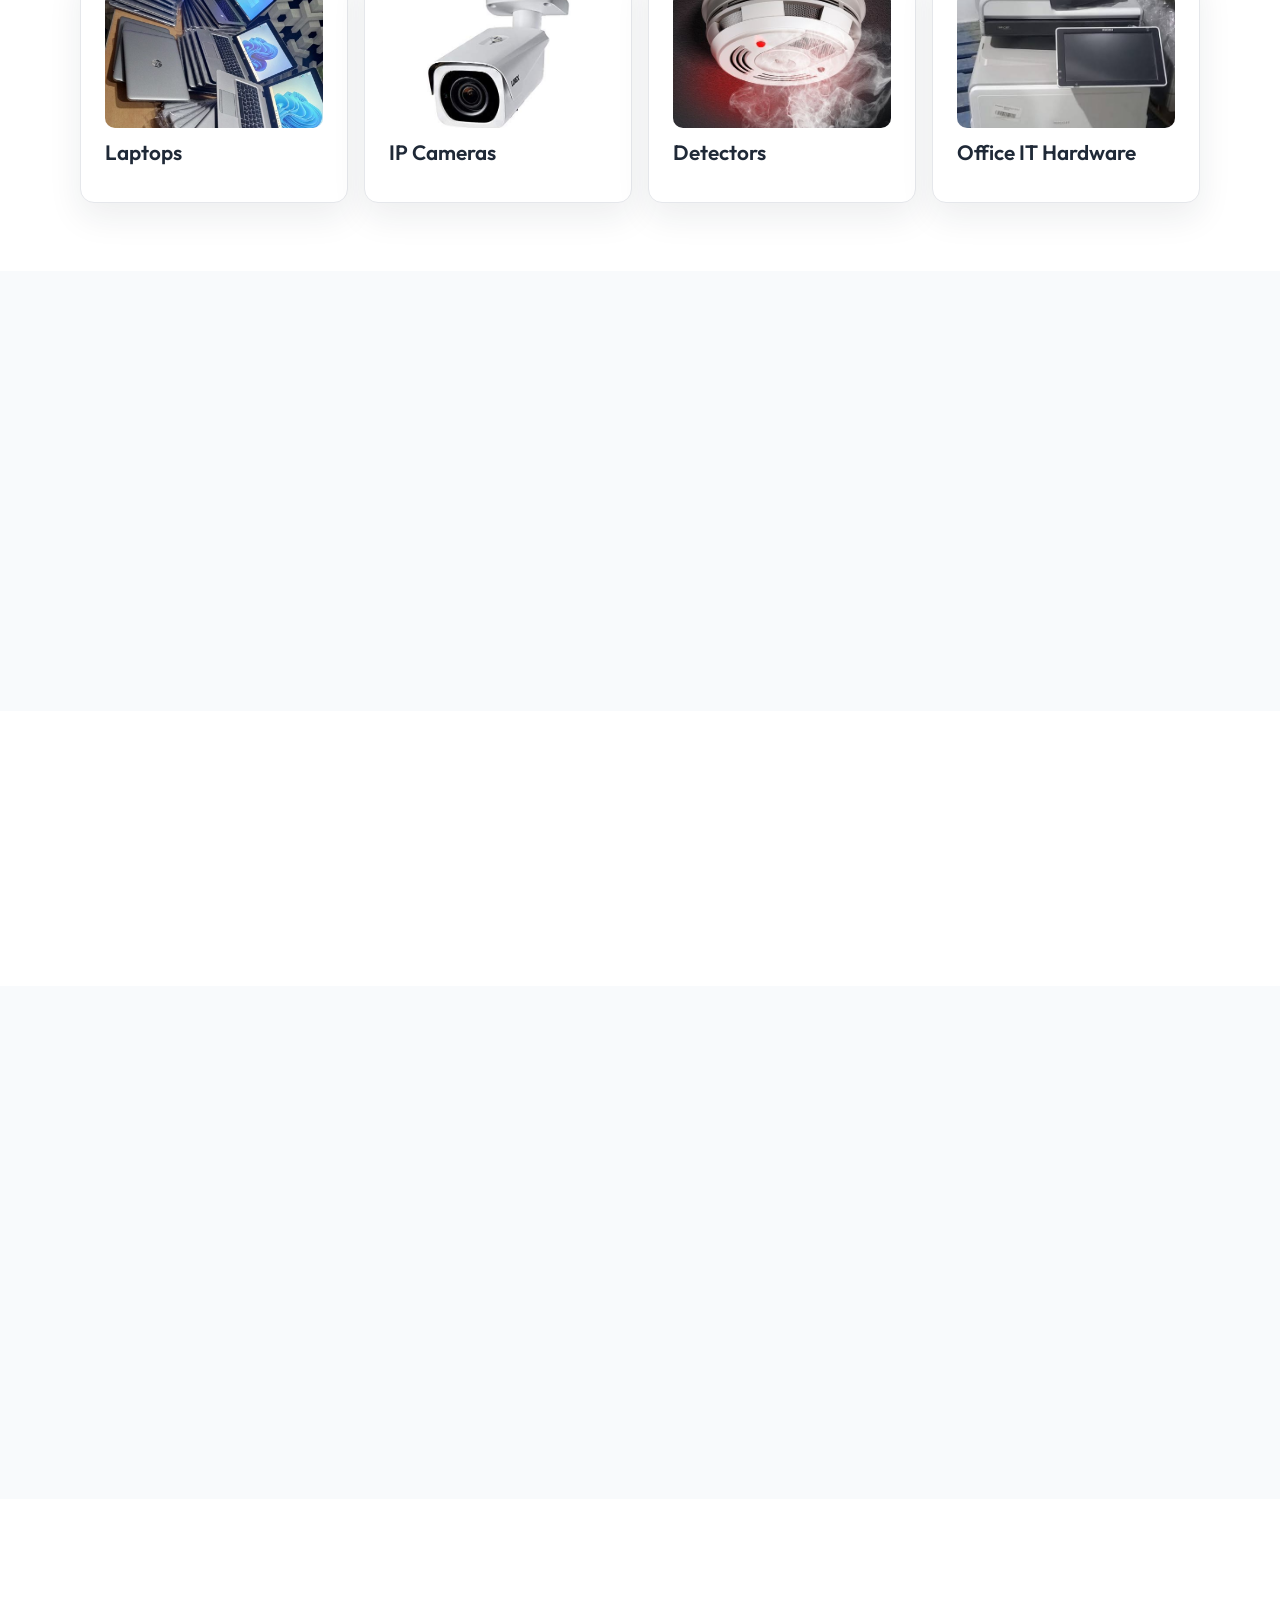
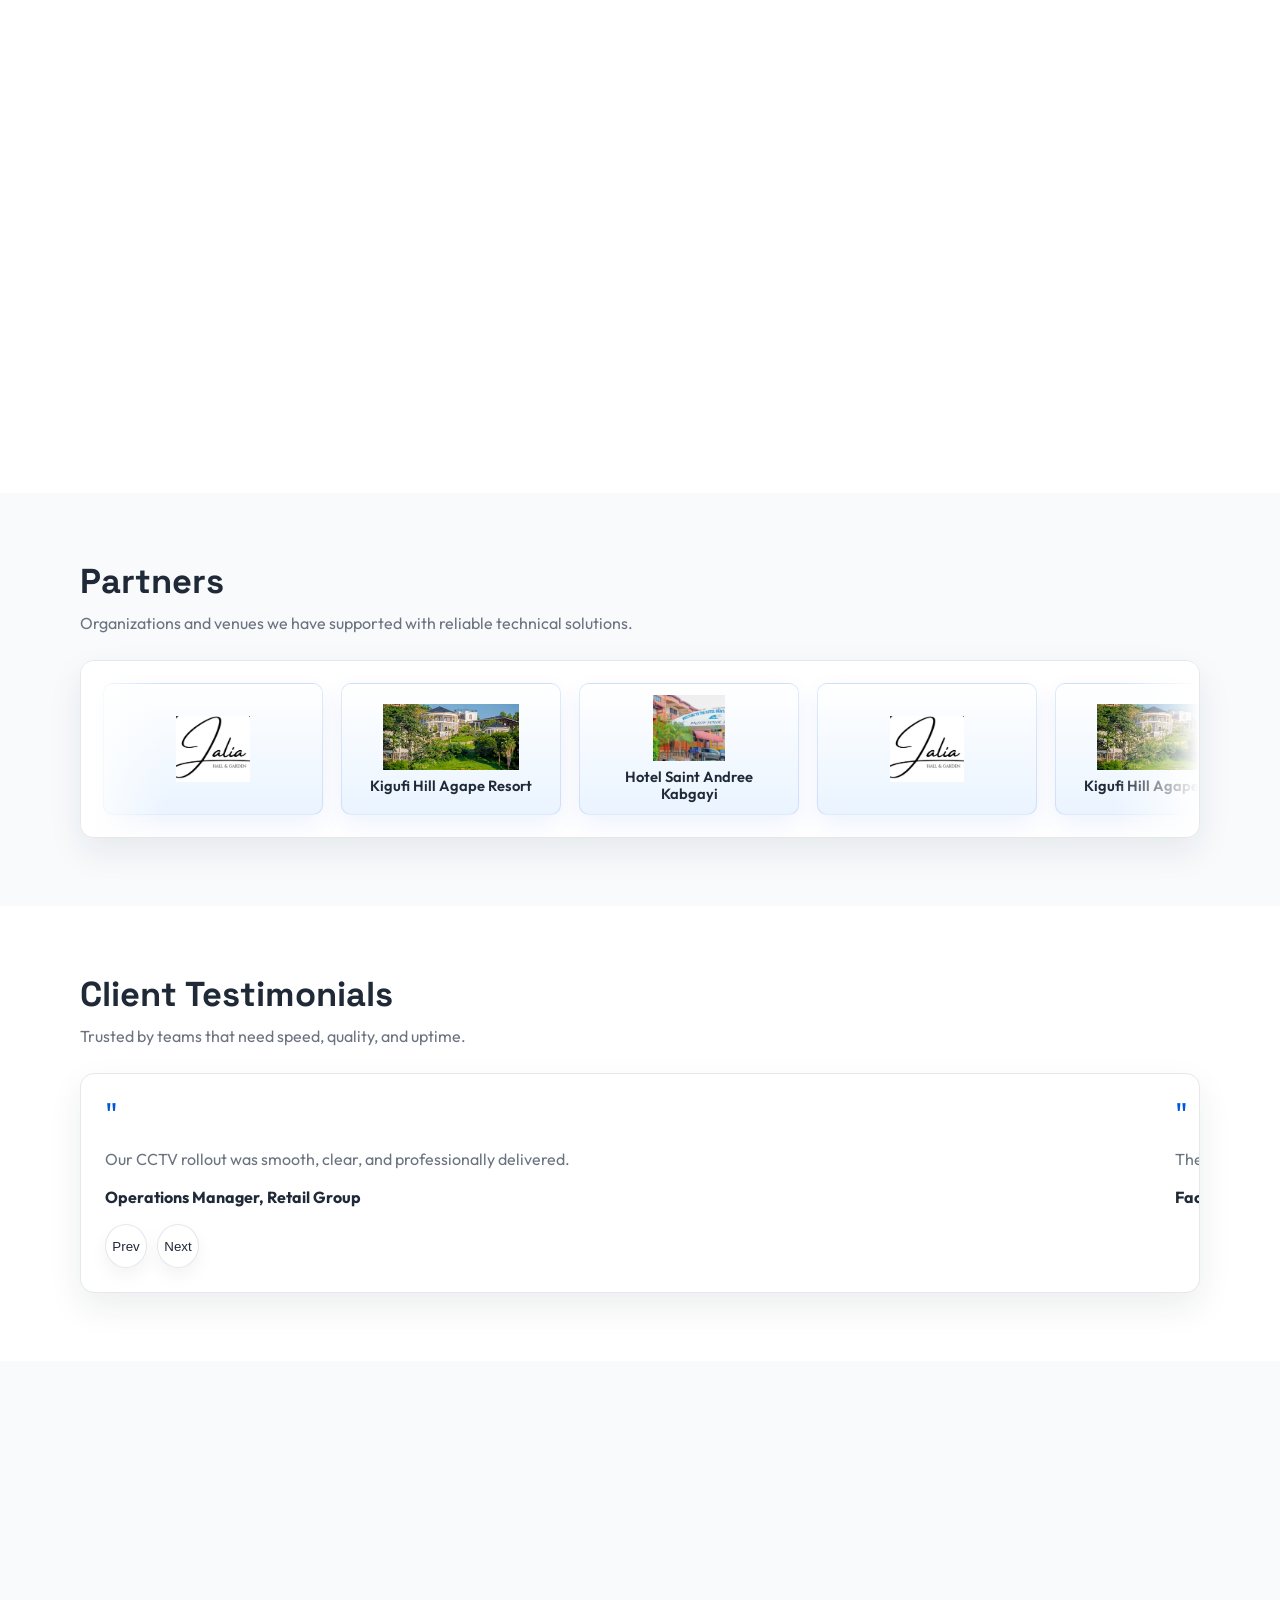
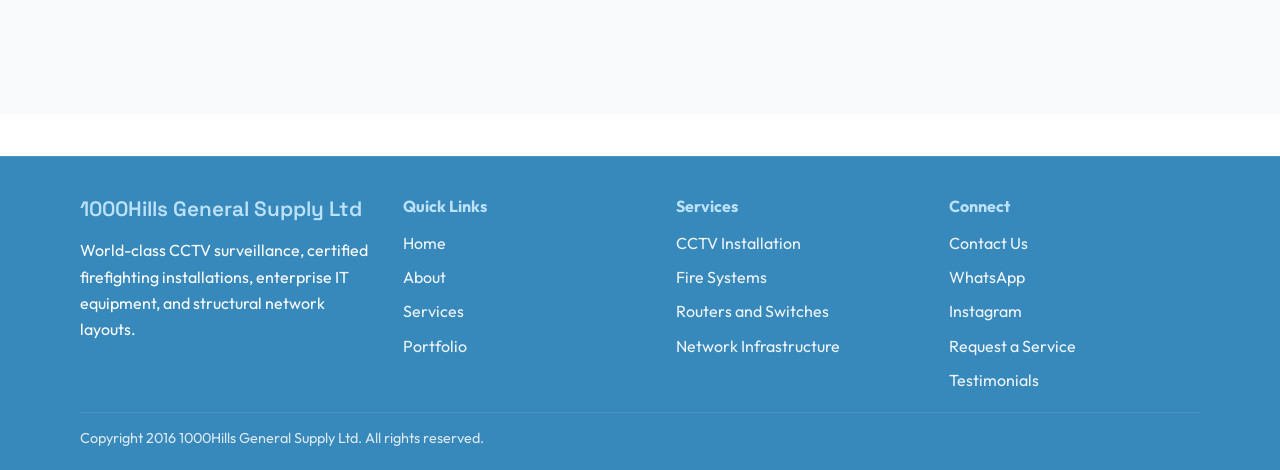
==== commit e937655b: "fixed" ====
--- a/index.html
+++ b/index.html
@@ -123,7 +123,7 @@
       </div>
       <div class="container hero-content reveal">
           <span class="pill">CCTV | Fire Safety | IT Infrastructure</span>
-          <h1>Certified <span class="rotating-words" data-rotating-text data-words="CCTV Installation|Fire Protection Systems|Network Infrastructure|Enterprise IT Supply">CCTV, Fire & Network</span> Installations for Businesses in Rwanda</h1>
+          <h1>Certified <span class="rotating-words" data-rotating-text data-words="CCTV Installation|Fire Protection Systems|Network Infrastructure|Enterprise IT Supply">CCTV, Fire & Network</span> Sell and Installations for Businesses in Rwanda</h1>
           <p>We deliver secure systems, clean installations, and reliable support for growth-focused organizations.</p>
           <div class="hero-cta">
             <a class="btn btn-primary" href="/request-quote/">Get Service quota</a>
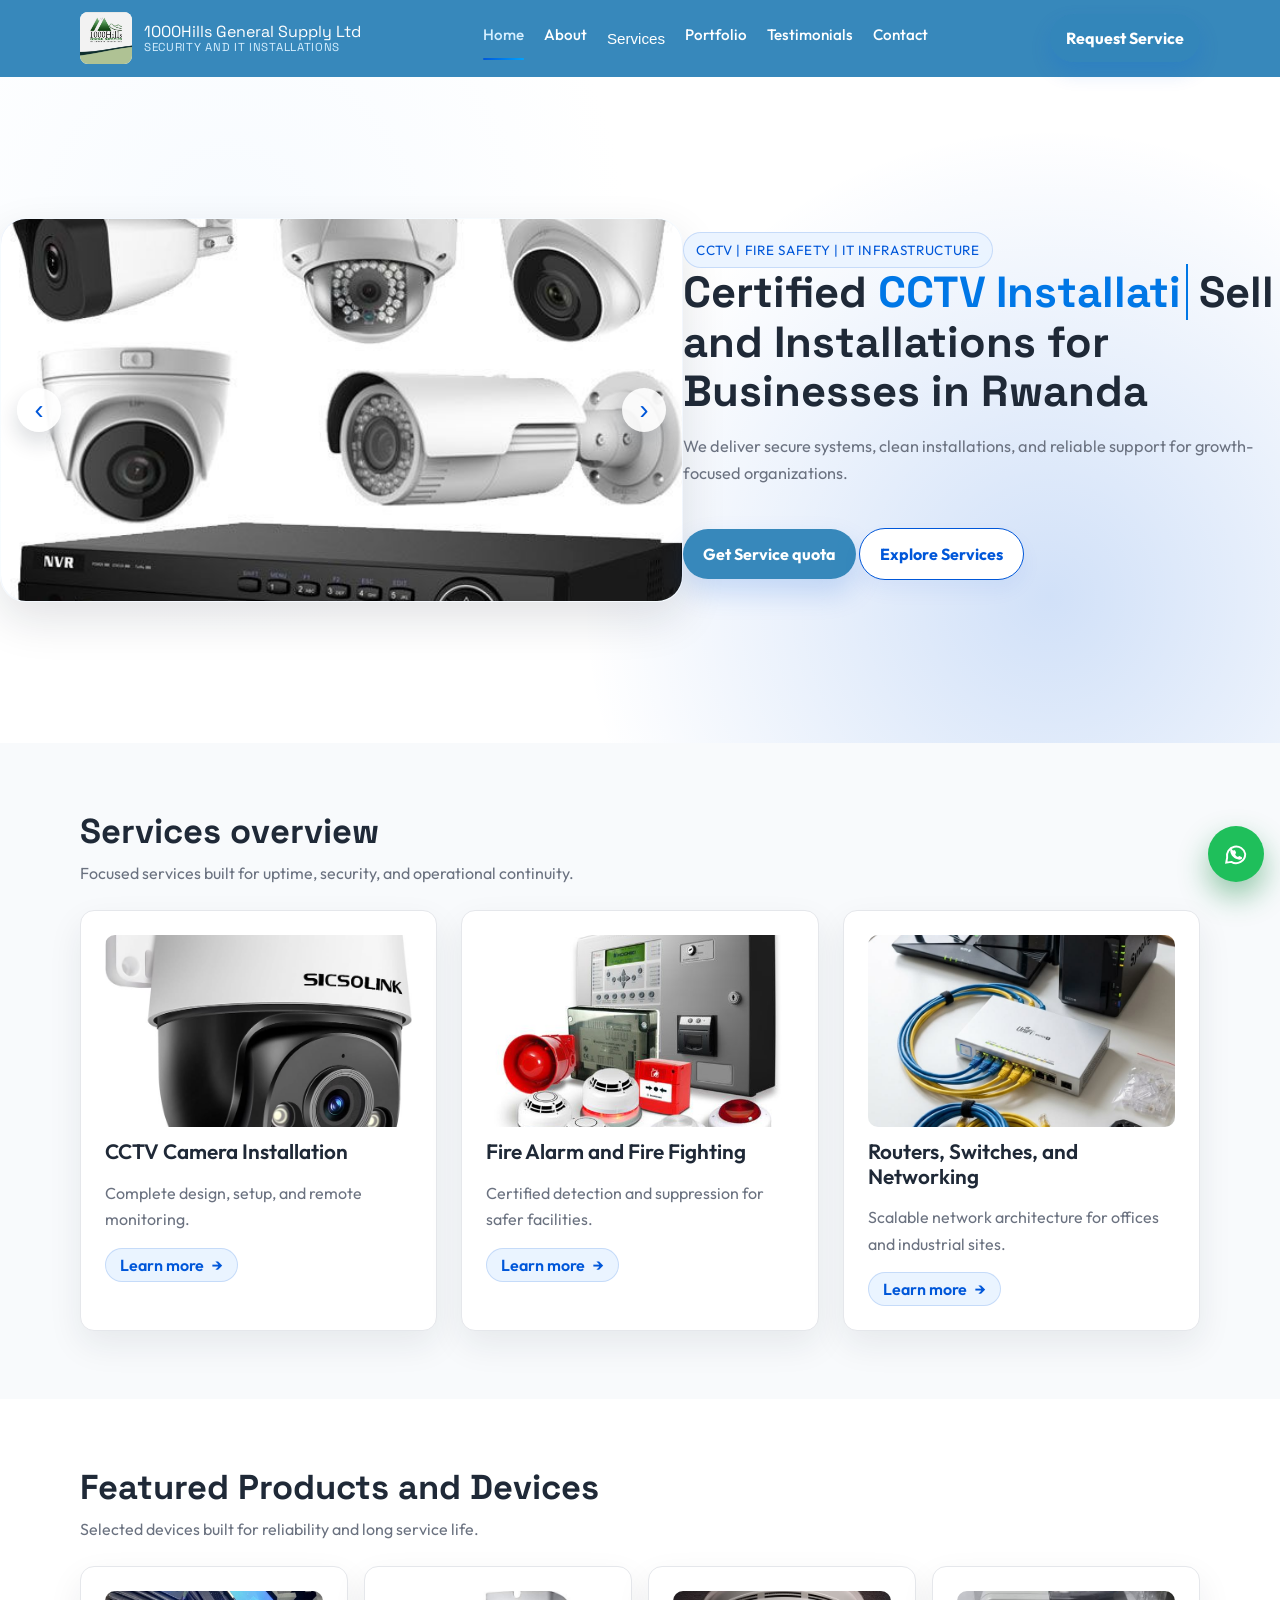
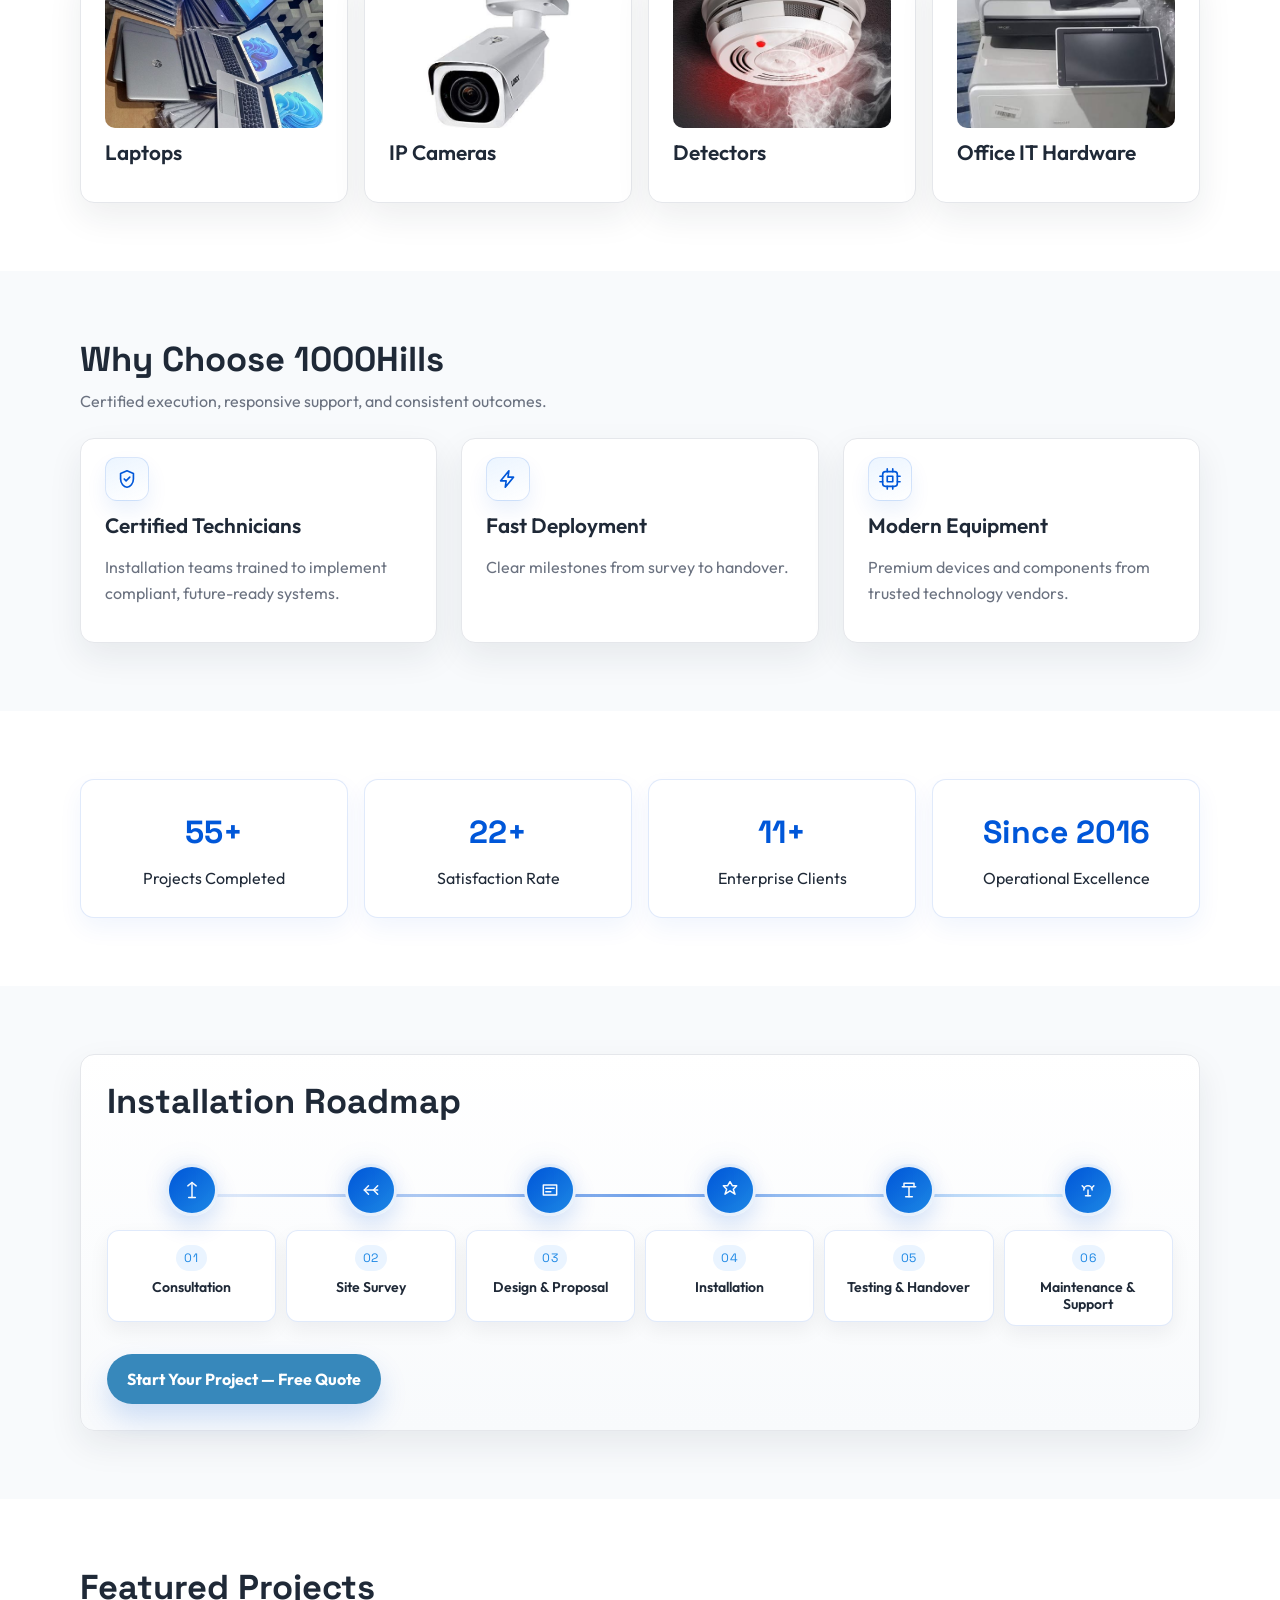
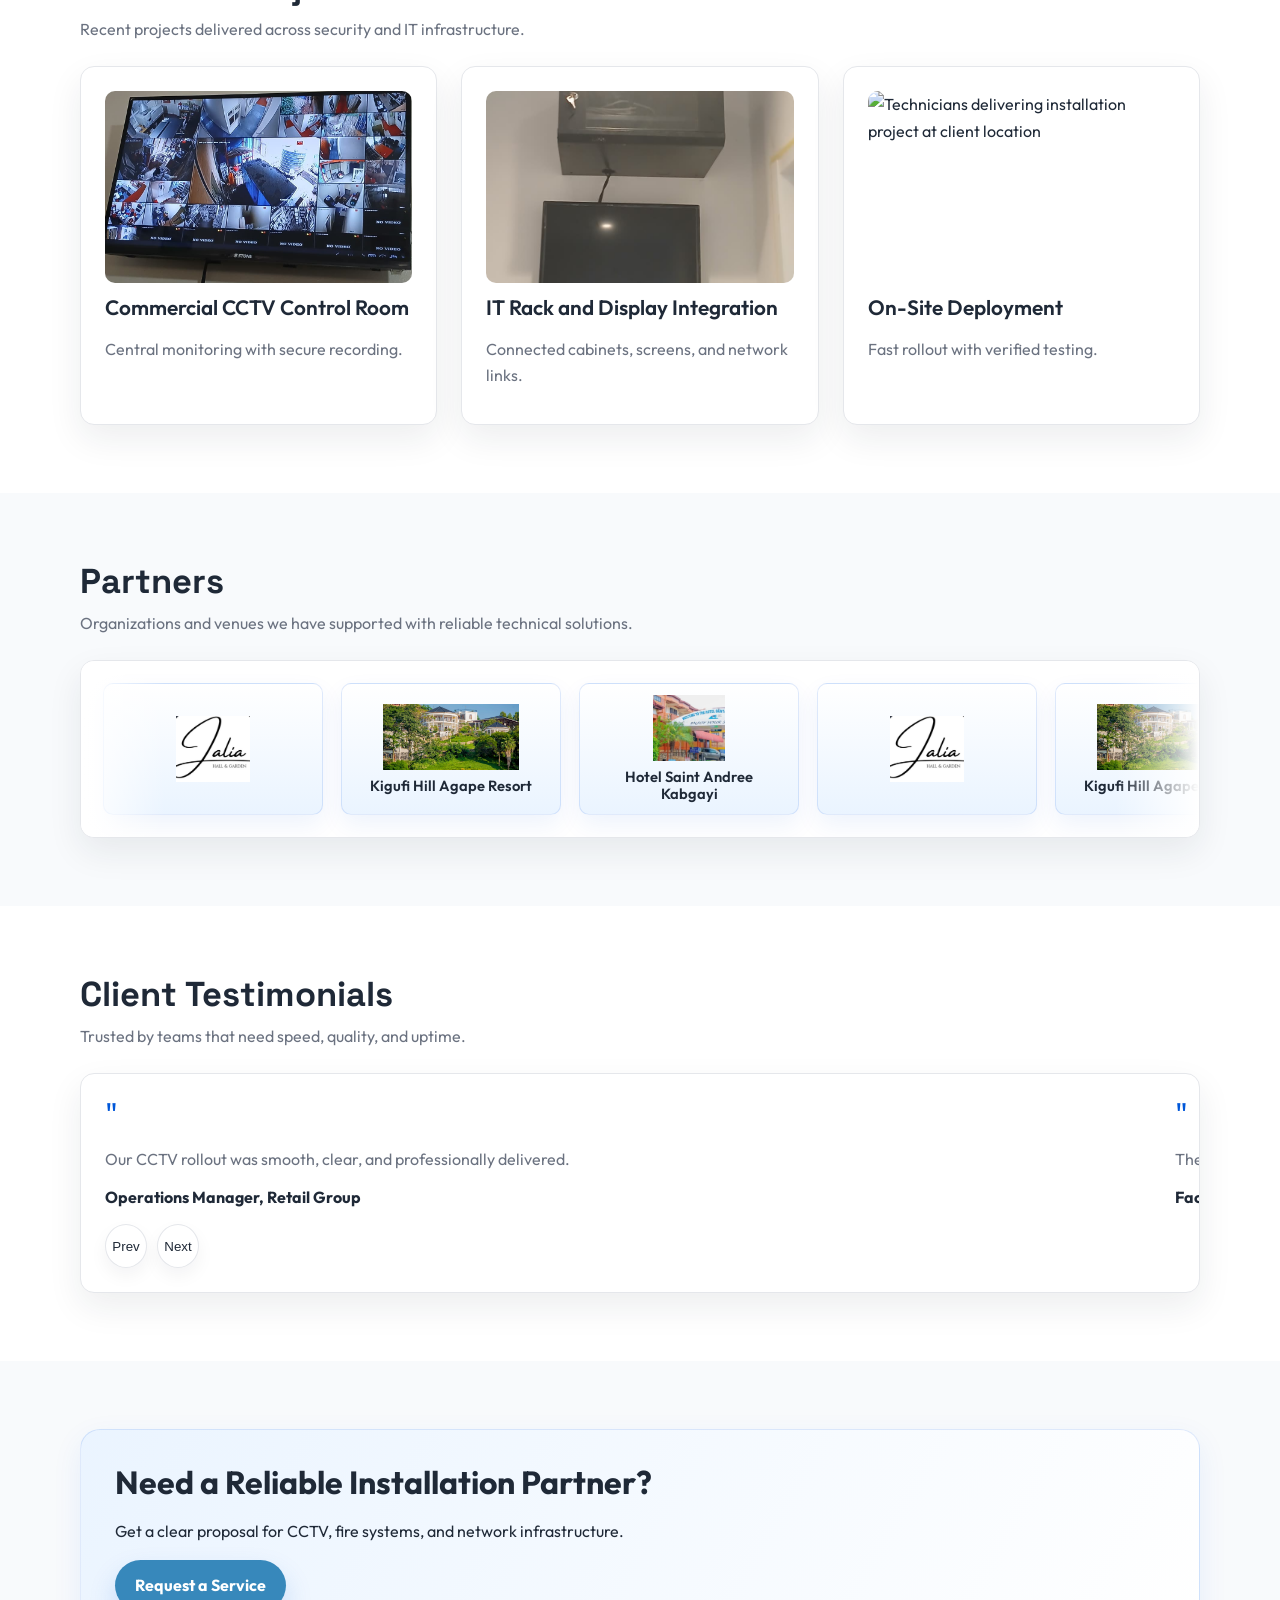
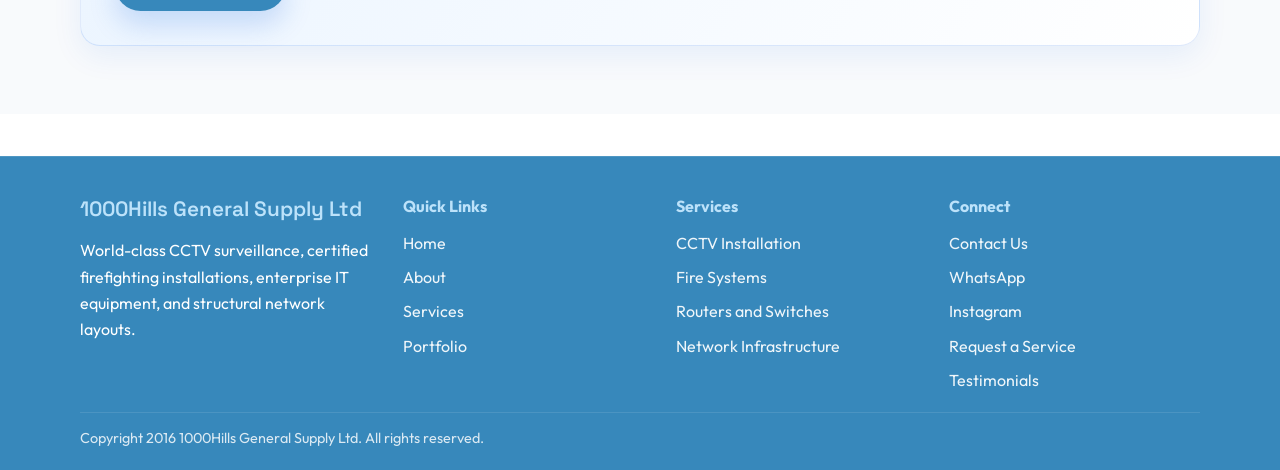
==== commit b478eefb: "added address on schema" ====
--- a/index.html
+++ b/index.html
@@ -51,7 +51,7 @@
           "telephone": "+250-787-410-990",
           "address": {
             "@type": "PostalAddress",
-            "streetAddress": "KG 11 Ave",
+            "streetAddress": "KG 123 St",
             "addressLocality": "Kigali",
             "addressCountry": "RW"
           },
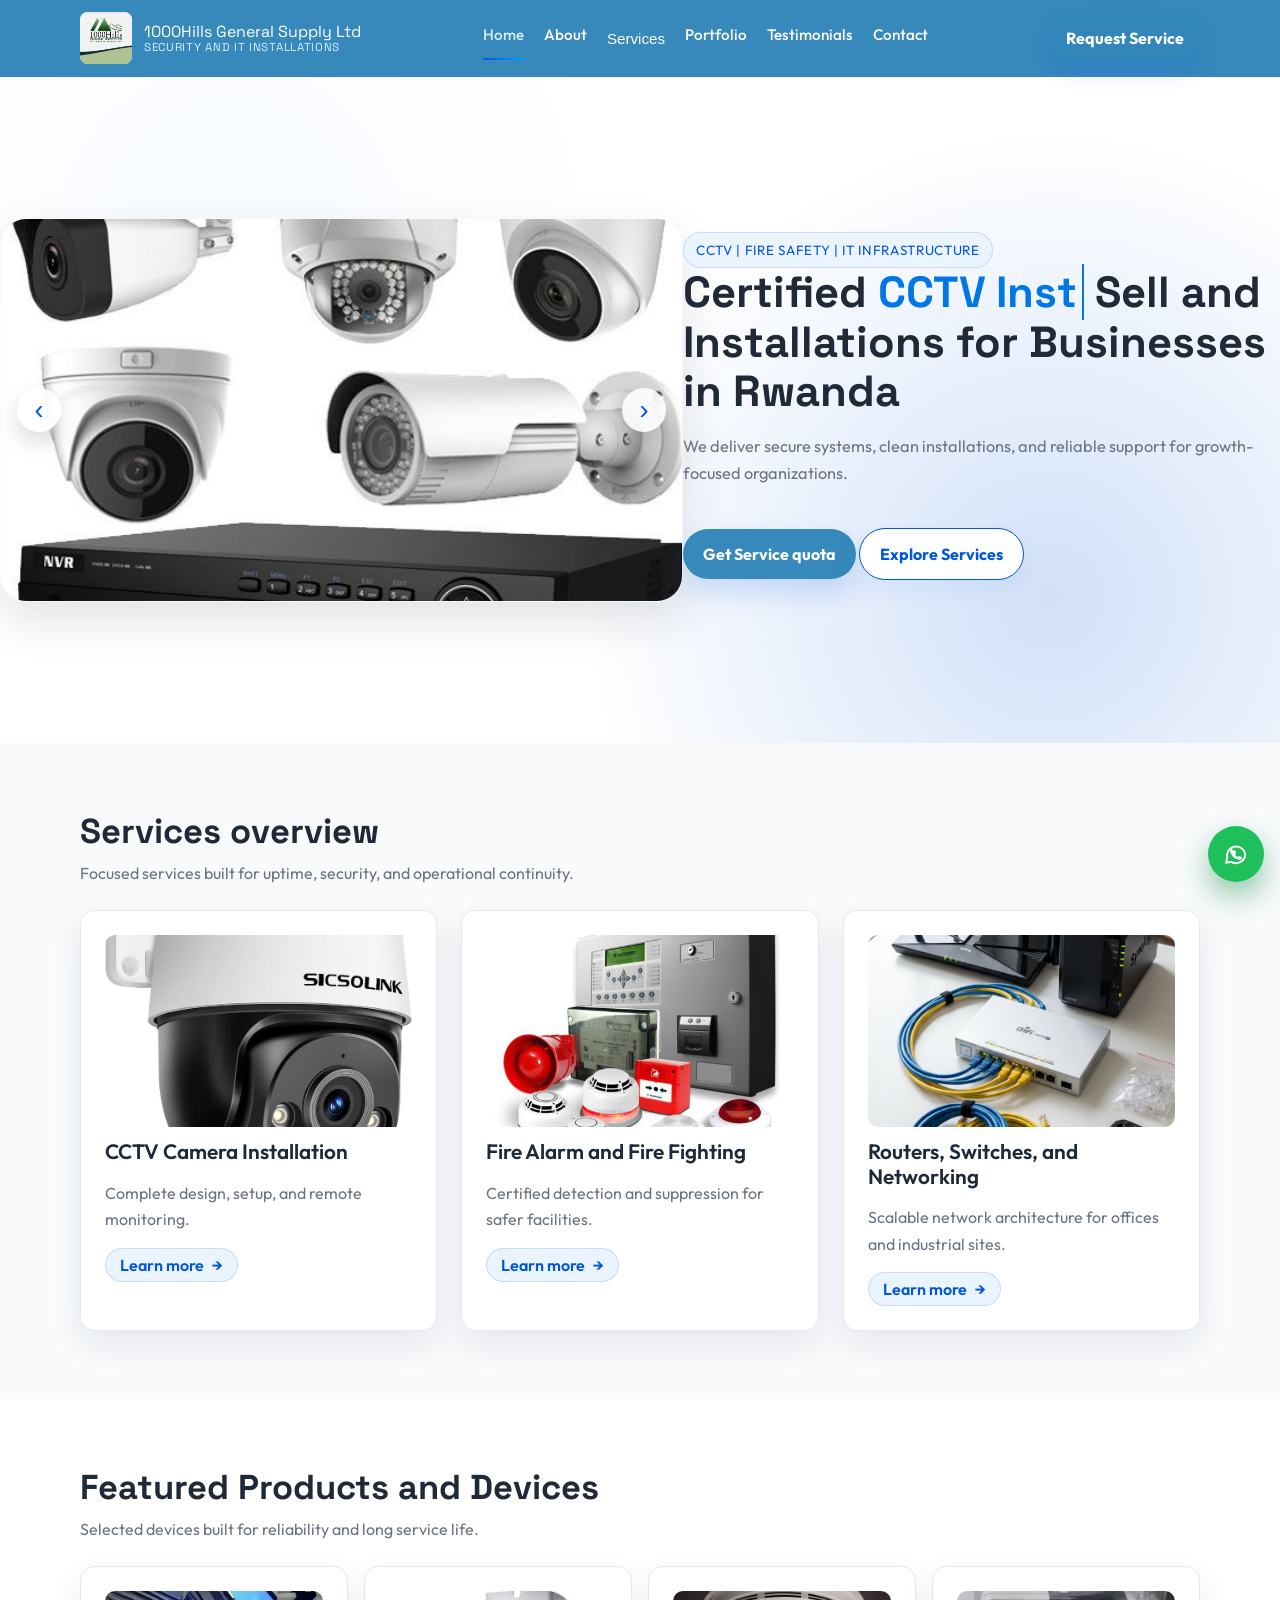
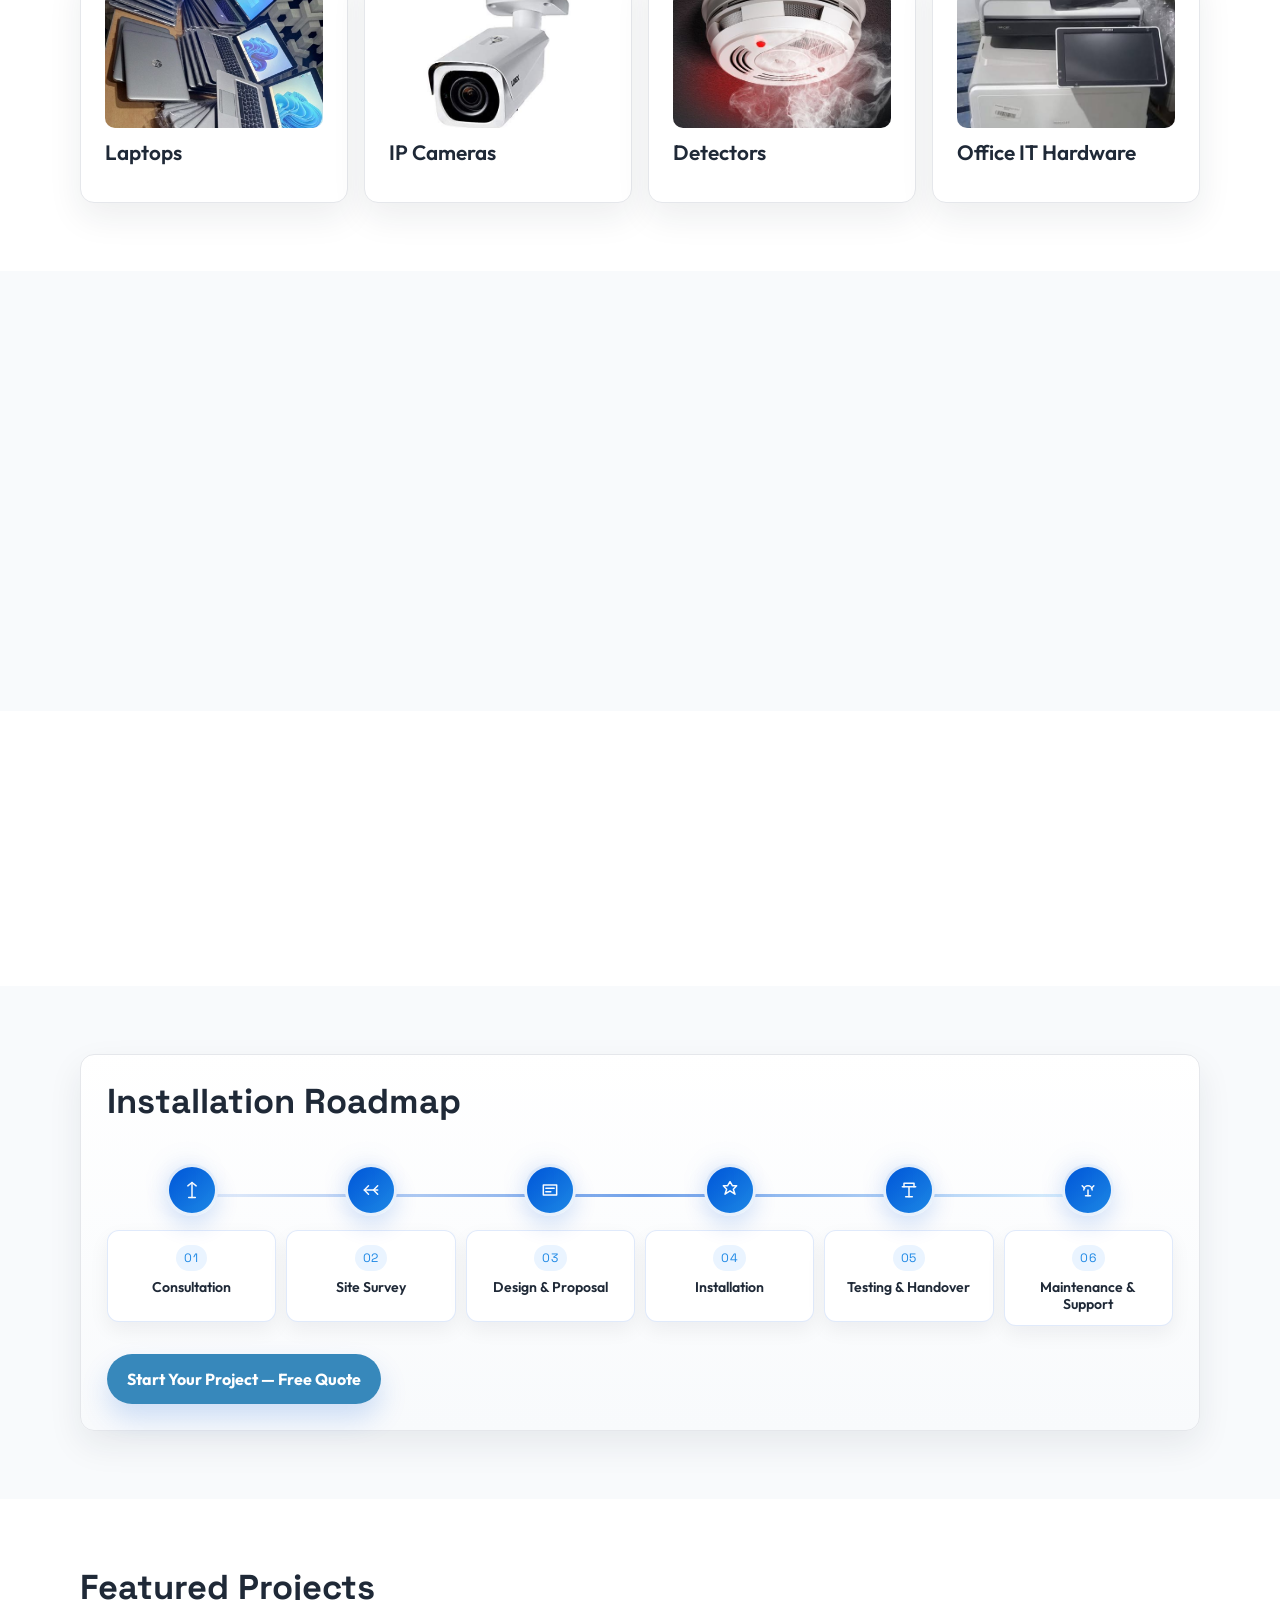
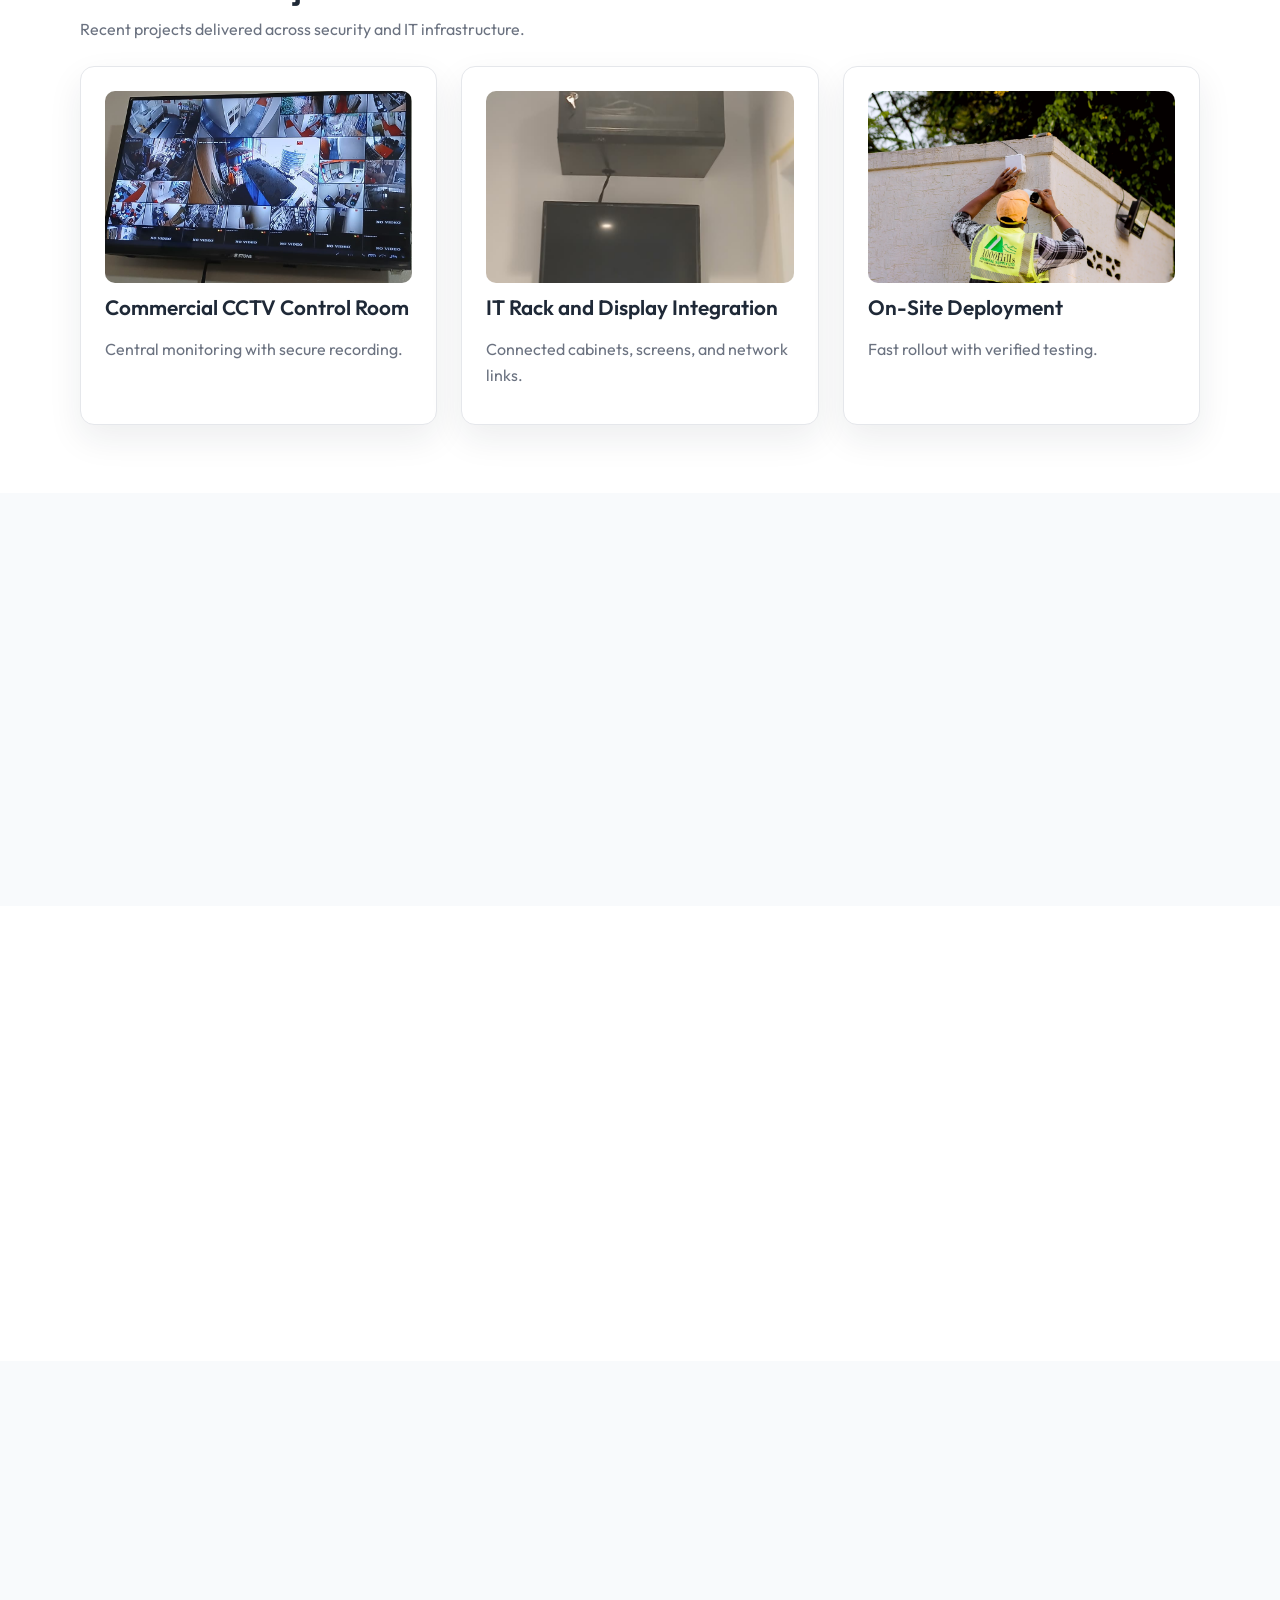
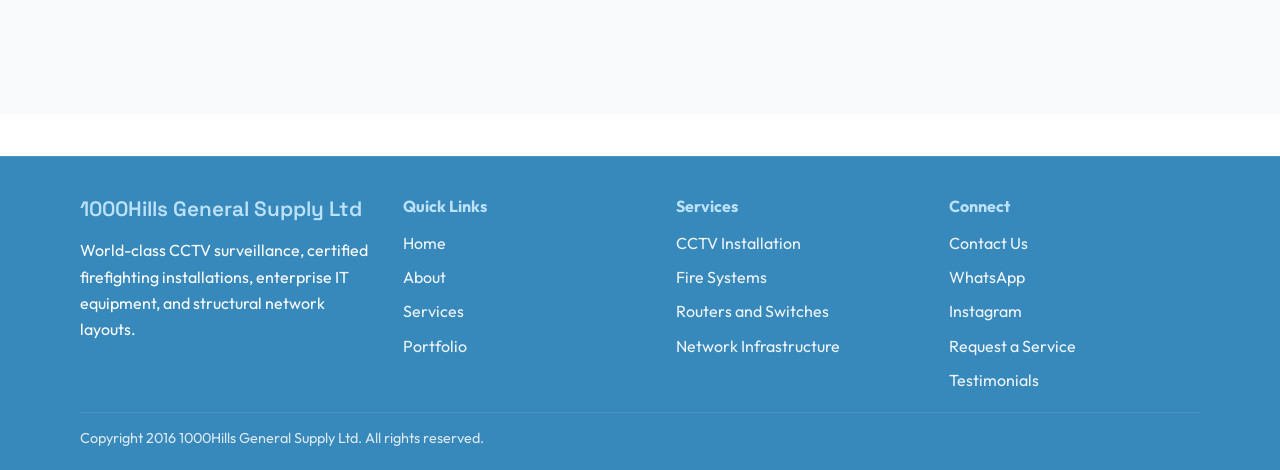
==== commit 0eb11db7: "added optimized images" ====
--- a/index.html
+++ b/index.html
@@ -114,7 +114,7 @@
           <figure class="hero-carousel-slide"><img src="/images/ca-4.jpg" alt="CCTV installation and cabling work" loading="lazy"></figure>
           <figure class="hero-carousel-slide"><img src="/images/ca-5.jpg" alt="Security camera installation project in progress" loading="lazy"></figure>
           <figure class="hero-carousel-slide"><img src="/images/ca-6.jpg" alt="Completed CCTV setup for business security" loading="lazy"></figure>
-          <figure class="hero-carousel-slide"><img src="/images/worker.jpeg" alt="1000Hills technician on site during security system installation" loading="lazy"></figure>
+          <figure class="hero-carousel-slide"><img src="/images/worker.webp" alt="1000Hills technician on site during security system installation" loading="lazy"></figure>
           <figure class="hero-carousel-slide hero-carousel-slide--fit"><img src="/images/offer.jpeg" alt="1000Hills General Supply Ltd security and IT solutions offer" loading="lazy"></figure>
         </div>
         <button class="hero-carousel-control hero-carousel-prev" type="button" data-hero-prev aria-label="Previous hero image">‹</button>
@@ -337,7 +337,7 @@
         <div class="grid-3" data-portfolio>
           <article class="card media-card reveal" data-category="cctv"><img src="/images/live-camera.jpeg" alt="Live multi-camera surveillance monitor installed for security operations" loading="lazy"><h3>Commercial CCTV Control Room</h3><p>Central monitoring with secure recording.</p></article>
           <article class="card media-card reveal" data-category="network"><img src="/images/tv-installation.jpeg" alt="Installed communication and display hardware on site" loading="lazy"><h3>IT Rack and Display Integration</h3><p>Connected cabinets, screens, and network links.</p></article>
-          <article class="card media-card reveal" data-category="field"><img src="/images/worker.jpeg" alt="Technicians delivering installation project at client location" loading="lazy"><h3>On-Site Deployment</h3><p>Fast rollout with verified testing.</p></article>
+          <article class="card media-card reveal" data-category="field"><img src="/images/worker.webp" alt="Technicians delivering installation project at client location" loading="lazy"><h3>On-Site Deployment</h3><p>Fast rollout with verified testing.</p></article>
         </div>
       </div>
     </section>
